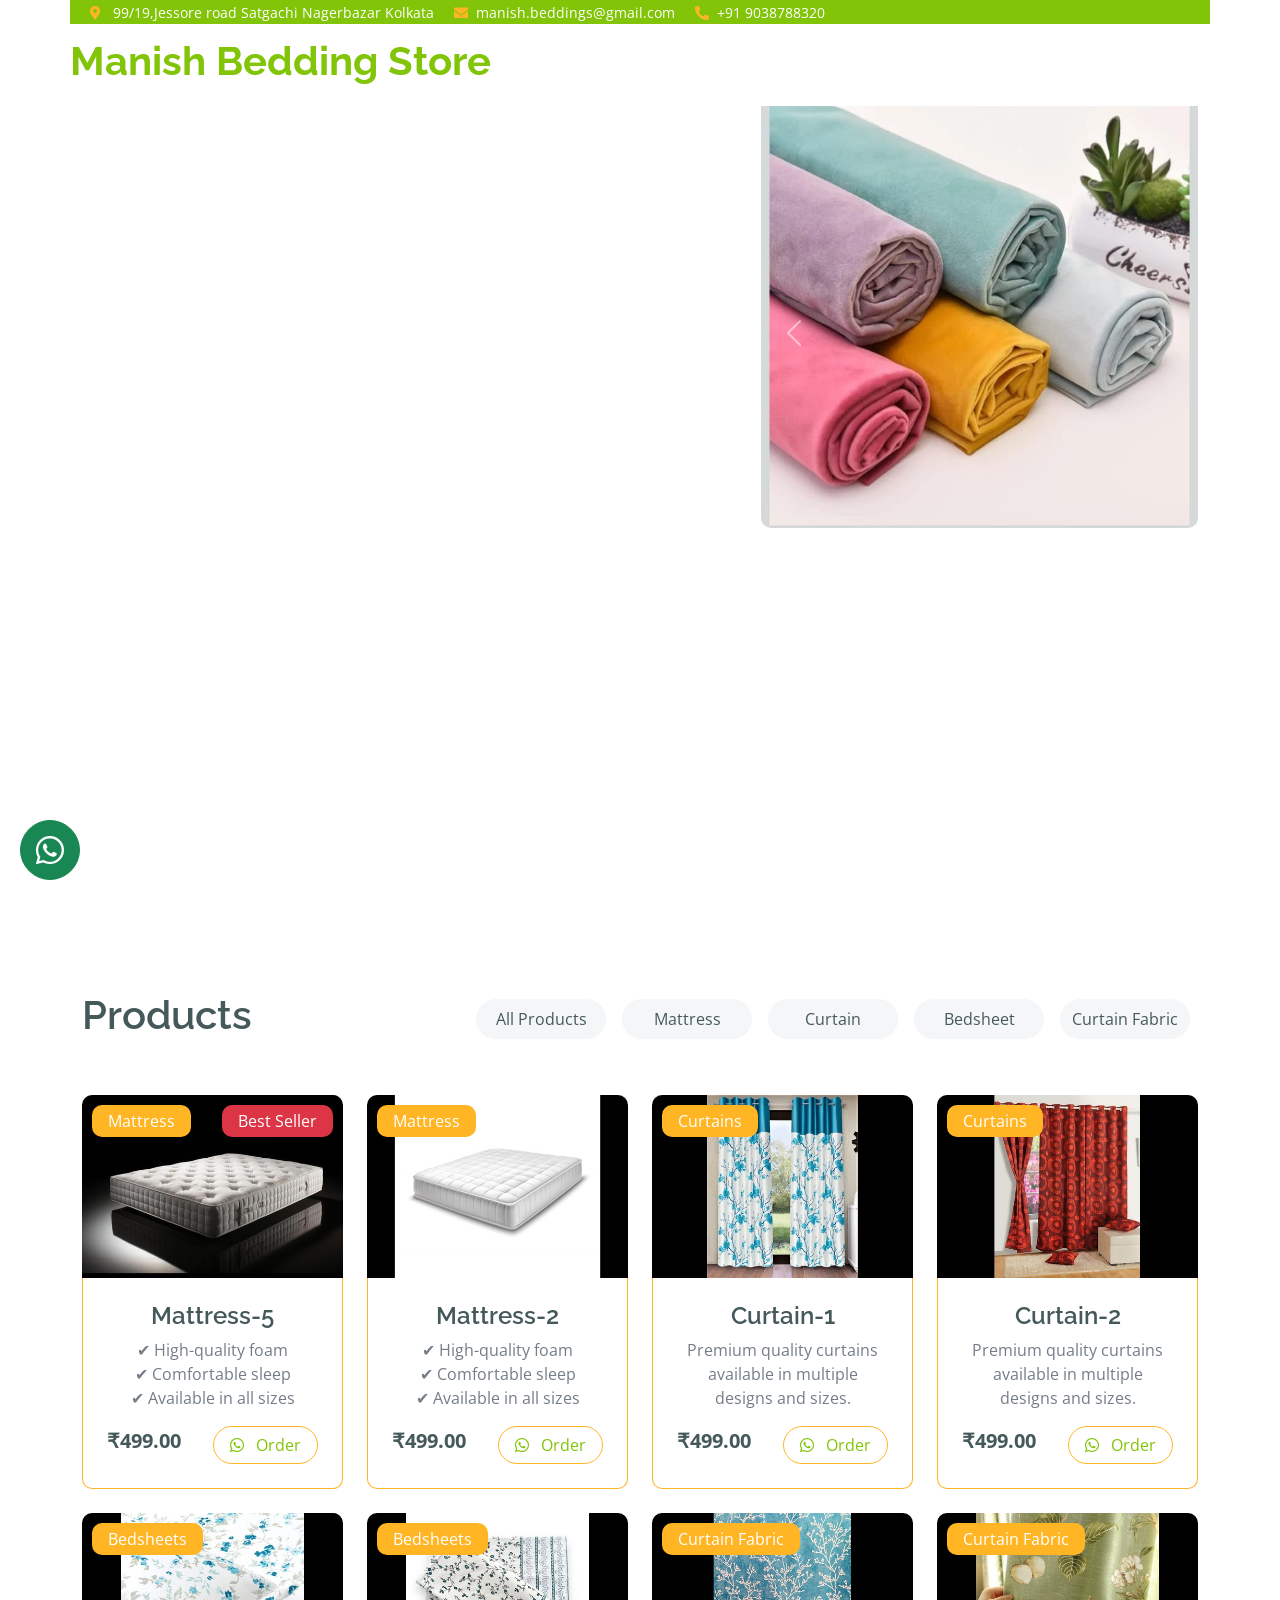
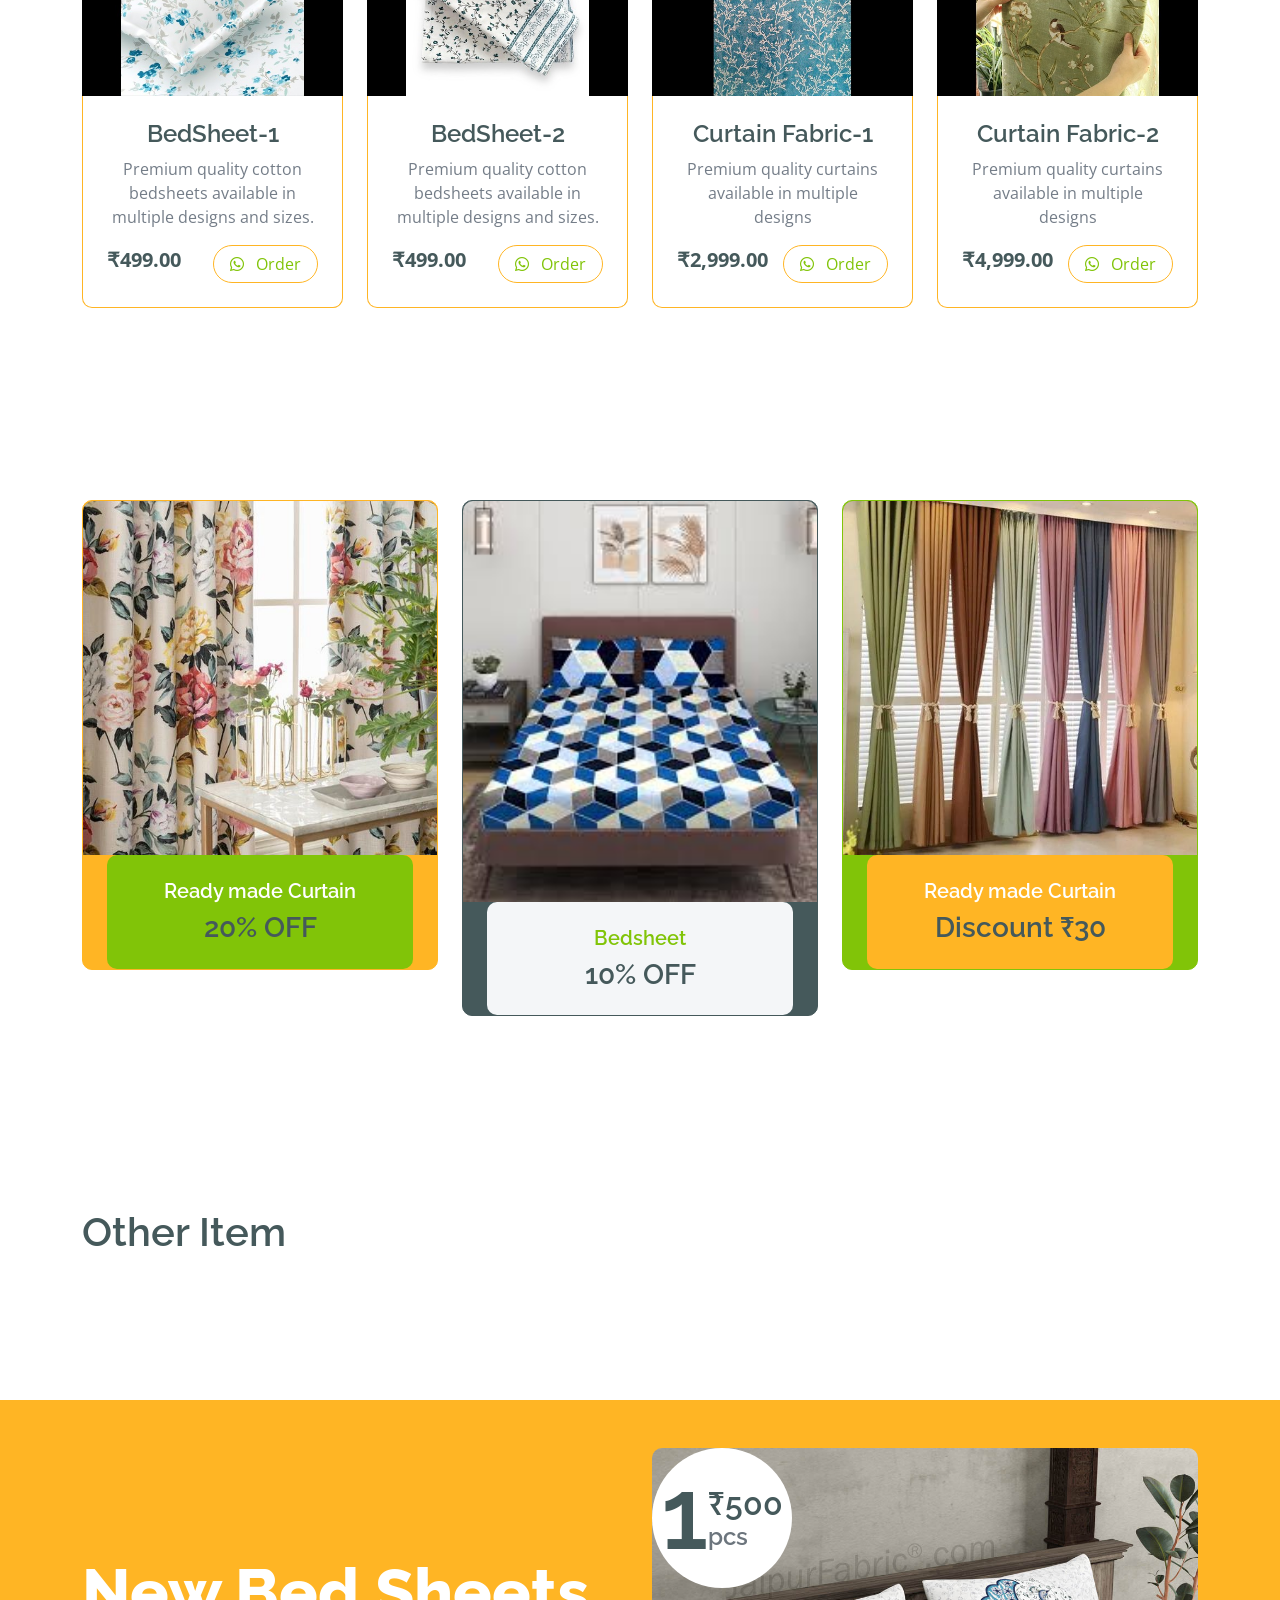
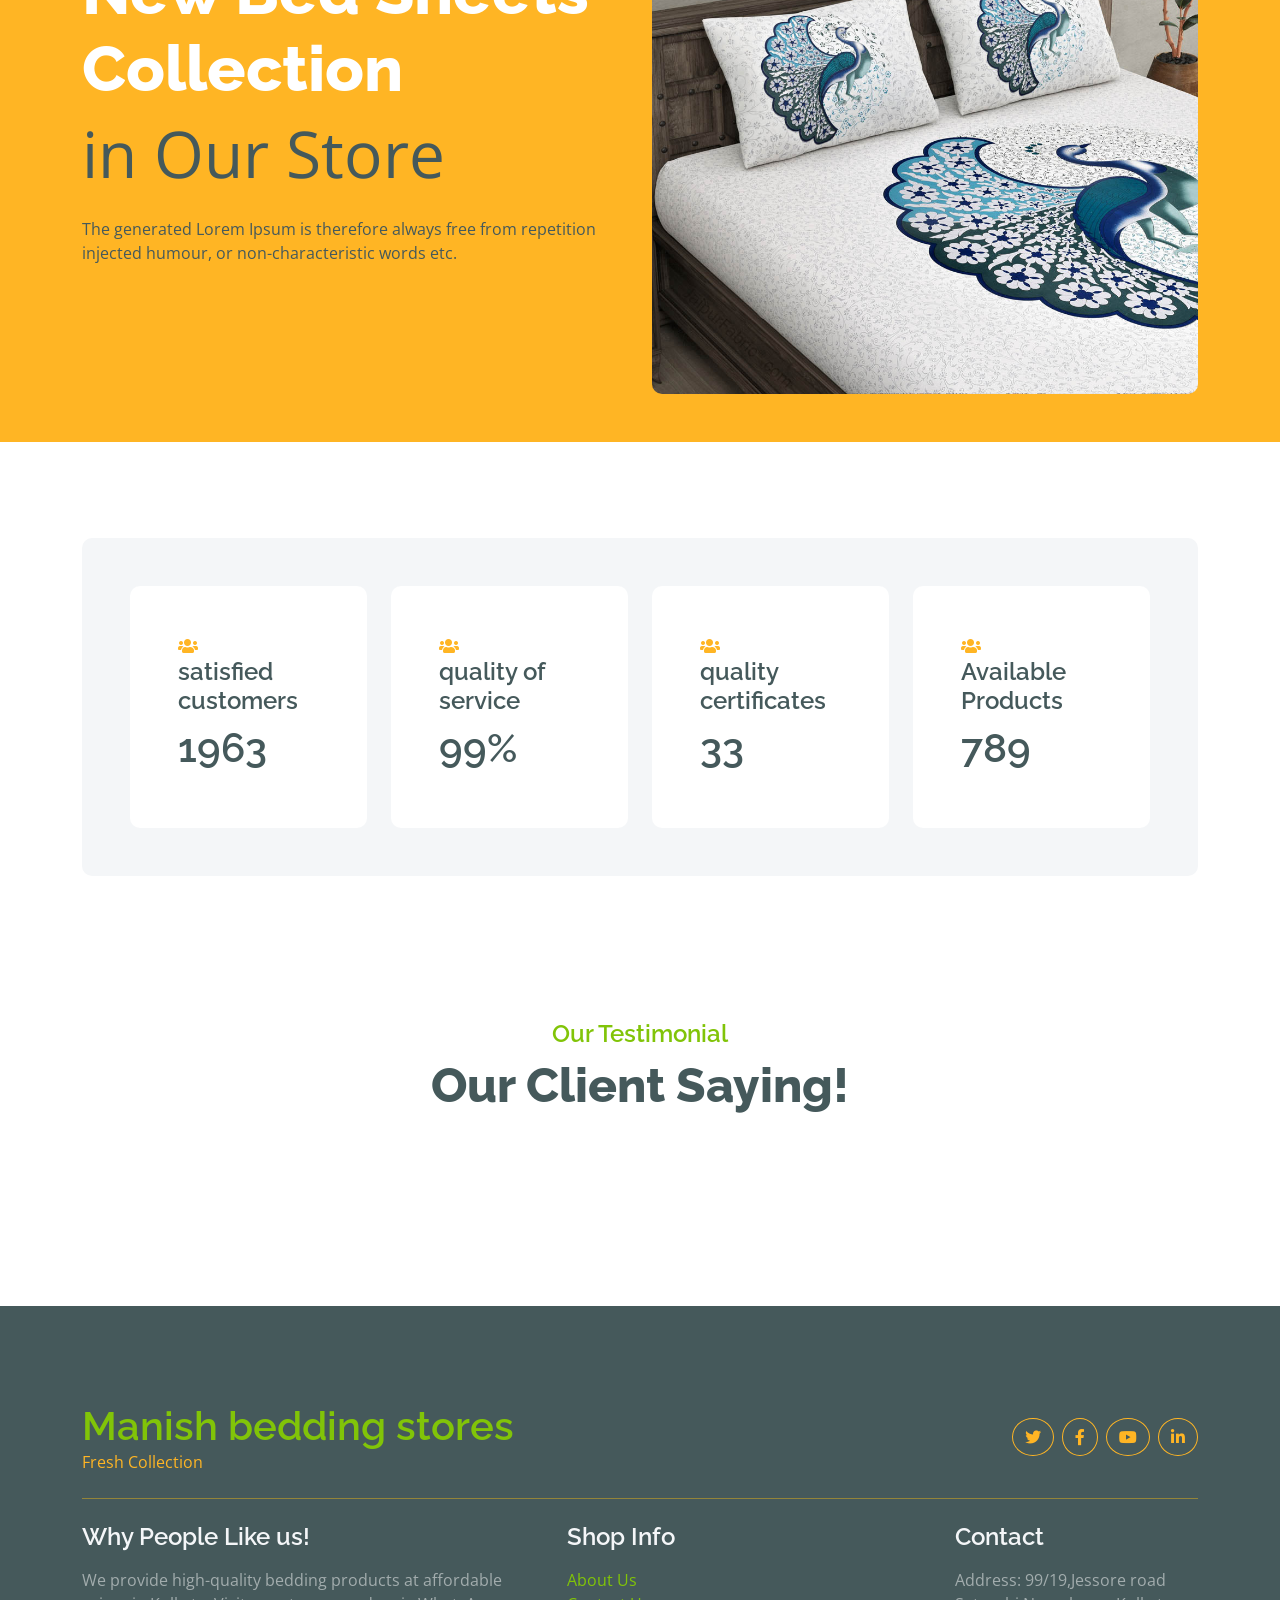
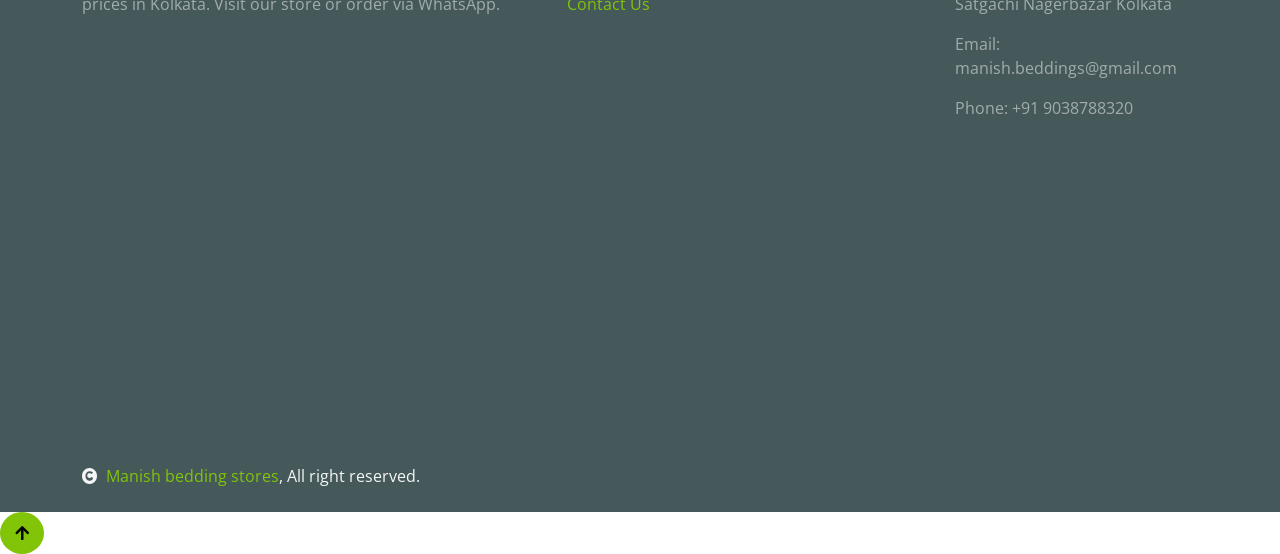
==== index.html @ a6c04801 "fix some issue" ====
<!DOCTYPE html>
<html lang="en">

    <head>
        <meta charset="utf-8">
        <title>Manish bedding stores</title>
        <meta content="width=device-width, initial-scale=1.0" name="viewport">
        <meta name="title" content="Manish Bedding Store Kolkata - Bedsheets, Curtains & Mattresses">
        <meta name="description" content="Best bedding store in Kolkata. Buy bedsheets, curtains, mattresses at affordable prices. WhatsApp order available.">
        <meta name="keywords" content="bedding store Kolkata, bedsheet shop Kolkata, mattress shop Kolkata, curtain store Kolkata">

        <!-- Google Web Fonts -->
        <link rel="preconnect" href="https://fonts.googleapis.com">
        <link rel="preconnect" href="https://fonts.gstatic.com" crossorigin>
        <link href="https://fonts.googleapis.com/css2?family=Open+Sans:wght@400;600&family=Raleway:wght@600;800&display=swap" rel="stylesheet"> 

        <!-- Icon Font Stylesheet -->
        <link rel="stylesheet" href="https://use.fontawesome.com/releases/v5.15.4/css/all.css"/>
        <link href="https://cdn.jsdelivr.net/npm/bootstrap-icons@1.4.1/font/bootstrap-icons.css" rel="stylesheet">

        <!-- Libraries Stylesheet -->
        <link href="lib/lightbox/css/lightbox.min.css" rel="stylesheet">
        <link href="lib/owlcarousel/assets/owl.carousel.min.css" rel="stylesheet">


        <!-- Customized Bootstrap Stylesheet -->
        <link href="css/bootstrap.min.css" rel="stylesheet">

        <!-- Template Stylesheet -->
        <link href="css/style.css" rel="stylesheet">
    </head>

    <body>
        <a href="https://wa.me/919038788320"  class="btn btn-success position-fixed" style="bottom:20px; left:20px; z-index:999; border-radius:50%; width:60px; height:60px; display:flex; align-items:center; justify-content:center;">
        <i class="fab fa-whatsapp fa-2x"></i>
        </a>
        <!-- Spinner Start -->
        <div id="spinner" class="show w-100 vh-100 bg-white position-fixed translate-middle top-50 start-50  d-flex align-items-center justify-content-center">
            <div class="spinner-grow text-primary" role="status"></div>
        </div>
        <!-- Spinner End -->


        <!-- Navbar start -->
        <div class="container-fluid fixed-top">
            <div class="container topbar bg-primary d-none d-lg-block">
                <div class="d-flex justify-content-between">
                    <div class="top-info ps-2">
                        <small class="me-3"><i class="fas fa-map-marker-alt me-2 text-secondary"></i> <a href="#" class="text-white">99/19,Jessore road Satgachi Nagerbazar Kolkata</a></small>
                        <small class="me-3"><i class="fas fa-envelope me-2 text-secondary"></i><a href="#" class="text-white">manish.beddings@gmail.com</a></small>
                        <small class="me-3"><i class="fas fa-phone-alt me-2 text-secondary"></i><a href="#" class="text-white">+91 9038788320</a></small>
                    </div>
                    <!-- <div class="top-link pe-2">
                        <a href="#" class="text-white"><small class="text-white mx-2">Privacy Policy</small>/</a>
                        <a href="#" class="text-white"><small class="text-white mx-2">Terms of Use</small>/</a>
                        <a href="#" class="text-white"><small class="text-white ms-2">Sales and Refunds</small></a>
                    </div> -->
                </div>
            </div>
            <div class="container px-0">
                <nav class="navbar navbar-light bg-white navbar-expand-xl">
                    <a href="index.html" class="navbar-brand"><h1 class="text-primary fw-bold">Manish Bedding Store</h1></a>
                    <button class="navbar-toggler py-2 px-3" type="button" data-bs-toggle="collapse" data-bs-target="#navbarCollapse">
                        <span class="fa fa-bars text-primary"></span>
                    </button>
                    <div class="collapse navbar-collapse bg-white" id="navbarCollapse">
                        <!-- <div class="navbar-nav mx-auto">
                            <a href="index.html" class="nav-item nav-link active">Home</a>
                            <a href="shop.html" class="nav-item nav-link">Shop</a>
                            <a href="shop-detail.html" class="nav-item nav-link">Shop Detail</a>
                            <div class="nav-item dropdown">
                                <a href="#" class="nav-link dropdown-toggle" data-bs-toggle="dropdown">Pages</a>
                                <div class="dropdown-menu m-0 bg-secondary rounded-0">
                                    <a href="cart.html" class="dropdown-item">Cart</a>
                                    <a href="checkout.html" class="dropdown-item">Checkout</a>
                                    <a href="testimonial.html" class="dropdown-item">Testimonial</a>
                                    <a href="404.html" class="dropdown-item">404 Page</a>
                                </div>
                            </div>
                            <a href="contact.html" class="nav-item nav-link">Contact</a>
                        </div> -->
                        <!-- <div class="d-flex m-3 me-0">
                            <button class="btn-search btn border border-secondary btn-md-square rounded-circle bg-white me-4" data-bs-toggle="modal" data-bs-target="#searchModal"><i class="fas fa-search text-primary"></i></button>
                            <a href="#" class="position-relative me-4 my-auto">
                                <i class="fa fa-shopping-bag fa-2x"></i>
                                <span class="position-absolute bg-secondary rounded-circle d-flex align-items-center justify-content-center text-dark px-1" style="top: -5px; left: 15px; height: 20px; min-width: 20px;">3</span>
                            </a>
                            <a href="#" class="my-auto">
                                <i class="fas fa-user fa-2x"></i>
                            </a>
                        </div> -->
                    </div>
                </nav>
            </div>
        </div>
        <!-- Navbar End -->


        <!-- Modal Search Start -->
        <div class="modal fade" id="searchModal" tabindex="-1" aria-labelledby="exampleModalLabel" aria-hidden="true">
            <div class="modal-dialog modal-fullscreen">
                <div class="modal-content rounded-0">
                    <div class="modal-header">
                        <h5 class="modal-title" id="exampleModalLabel">Search by keyword</h5>
                        <button type="button" class="btn-close" data-bs-dismiss="modal" aria-label="Close"></button>
                    </div>
                    <div class="modal-body d-flex align-items-center">
                        <div class="input-group w-75 mx-auto d-flex">
                            <input type="search" class="form-control p-3" placeholder="keywords" aria-describedby="search-icon-1">
                            <span id="search-icon-1" class="input-group-text p-3"><i class="fa fa-search"></i></span>
                        </div>
                    </div>
                </div>
            </div>
        </div>
        <!-- Modal Search End -->


        <!-- Hero Start -->
         
        <div class="container-fluid py-5 mb-5 hero-header">
            <div class="container py-5">
                <div class="row g-5 align-items-center">
                    <div class="col-md-12 col-lg-7">
                        <!-- <h4 class="mb-3 text-secondary">100% Organic Foods</h4> -->
                        <h1 class="mb-5 display-3 text-primary">Premium Bedsheets, Curtains & Mattresses in Kolkata</h1>
                        <a href="tel:+919038788320" class="btn btn-primary rounded-pill px-4 py-2">  <i class="bi bi-telephone-fill me-2"></i> Call Now </a>
                        <!-- <div class="position-relative mx-auto">
                            <input class="form-control border-2 border-secondary w-75 py-3 px-4 rounded-pill" type="number" placeholder="Search">
                            <button type="submit" class="btn btn-primary border-2 border-secondary py-3 px-4 position-absolute rounded-pill text-white h-100" style="top: 0; right: 25%;">Submit Now</button>
                        </div> -->
                    </div>
                    
                    <div class="col-md-12 col-lg-5">
                        <div id="carouselId" class="carousel slide position-relative" data-bs-ride="carousel">
                            <div class="carousel-inner" role="listbox">
                                <div class="carousel-item active rounded">
                                    <img src="img/hero-img-1.jpg" class="img-fluid w-100 h-100 bg-secondary rounded" alt="First slide">
                                    <a href="#" class="btn px-4 py-2 text-white rounded">Curtain Fabric</a>
                                </div>
                                <div class="carousel-item rounded">
                                    <img src="img/hero-img-2.jpg" class="img-fluid w-100 h-100 rounded" alt="Second slide">
                                    <a href="#" class="btn px-4 py-2 text-white rounded">Readymade Curtain</a>
                                </div>
                                <div class="carousel-item rounded">
                                    <img src="img/hero-img-3.jpg" class="img-fluid w-100 h-100 rounded" alt="Second slide">
                                    <a href="#" class="btn px-4 py-2 text-white rounded">Mattress</a>
                                </div>
                                  <div class="carousel-item rounded">
                                    <img src="img/hero-img-4.jpg" class="img-fluid w-100 h-100 rounded" alt="Second slide">
                                    <a href="#" class="btn px-4 py-2 text-white rounded">Bedsheet</a>
                                </div>
                            </div>
                            <button class="carousel-control-prev" type="button" data-bs-target="#carouselId" data-bs-slide="prev">
                                <span class="carousel-control-prev-icon" aria-hidden="true"></span>
                                <span class="visually-hidden">Previous</span>
                            </button>
                            <button class="carousel-control-next" type="button" data-bs-target="#carouselId" data-bs-slide="next">
                                <span class="carousel-control-next-icon" aria-hidden="true"></span>
                                <span class="visually-hidden">Next</span>
                            </button>
                            
                        </div>
                    </div>
                </div>
                <div class="container text-center py-4">
                    <h4>Why Choose Us?</h4>
                        <div class="container text-center pb-4">
                            <h5>⭐ Rated 4.8/5 by 1000+ Customers</h5>
                        </div>
                        <p>✔ Best Prices in Kolkata | ✔ Premium Quality | ✔ Trusted by 1000+ Customers</p>
                </div>
            </div>
        </div>
        <!-- Hero End -->


        <!-- Featurs Section Start -->
        <!-- <div class="container-fluid featurs py-5">
            <div class="container py-5">
                <div class="row g-4">
                    <div class="col-md-6 col-lg-3">
                        <div class="featurs-item text-center rounded bg-light p-4">
                            <div class="featurs-icon btn-square rounded-circle bg-secondary mb-5 mx-auto">
                                <i class="fas fa-car-side fa-3x text-white"></i>
                            </div>
                            <div class="featurs-content text-center">
                                <h5>Free Shipping</h5>
                                <p class="mb-0">Free on order over $300</p>
                            </div>
                        </div>
                    </div>
                    <div class="col-md-6 col-lg-3">
                        <div class="featurs-item text-center rounded bg-light p-4">
                            <div class="featurs-icon btn-square rounded-circle bg-secondary mb-5 mx-auto">
                                <i class="fas fa-user-shield fa-3x text-white"></i>
                            </div>
                            <div class="featurs-content text-center">
                                <h5>Security Payment</h5>
                                <p class="mb-0">100% security payment</p>
                            </div>
                        </div>
                    </div>
                    <div class="col-md-6 col-lg-3">
                        <div class="featurs-item text-center rounded bg-light p-4">
                            <div class="featurs-icon btn-square rounded-circle bg-secondary mb-5 mx-auto">
                                <i class="fas fa-exchange-alt fa-3x text-white"></i>
                            </div>
                            <div class="featurs-content text-center">
                                <h5>30 Day Return</h5>
                                <p class="mb-0">30 day money guarantee</p>
                            </div>
                        </div>
                    </div>
                    <div class="col-md-6 col-lg-3">
                        <div class="featurs-item text-center rounded bg-light p-4">
                            <div class="featurs-icon btn-square rounded-circle bg-secondary mb-5 mx-auto">
                                <i class="fa fa-phone-alt fa-3x text-white"></i>
                            </div>
                            <div class="featurs-content text-center">
                                <h5>24/7 Support</h5>
                                <p class="mb-0">Support every time fast</p>
                            </div>
                        </div>
                    </div>
                </div>
            </div>
        </div> -->
        <!-- Featurs Section End -->


        <!-- product Start-->
        <div class="container-fluid fruite py-5">
            <div class="container py-5">
                <div class="tab-class text-center">
                    <div class="row g-4">
                        <div class="col-lg-4 text-start">
                            <h1>Products</h1>
                        </div>
                        <div class="col-lg-8 text-end">
                            <ul class="nav nav-pills d-inline-flex text-center mb-5">
                                <li class="nav-item">
                                    <a class="d-flex m-2 py-2 bg-light rounded-pill active" data-bs-toggle="pill" href="#tab-1">
                                        <span class="text-dark" style="width: 130px;">All Products</span>
                                    </a>
                                </li>
                                <li class="nav-item">
                                    <a class="d-flex py-2 m-2 bg-light rounded-pill" data-bs-toggle="pill" href="#tab-2">
                                        <span class="text-dark" style="width: 130px;">Mattress</span>
                                    </a>
                                </li>
                                <li class="nav-item">
                                    <a class="d-flex m-2 py-2 bg-light rounded-pill" data-bs-toggle="pill" href="#tab-3">
                                        <span class="text-dark" style="width: 130px;">Curtain</span>
                                    </a>
                                </li>
                                <li class="nav-item">
                                    <a class="d-flex m-2 py-2 bg-light rounded-pill" data-bs-toggle="pill" href="#tab-4">
                                        <span class="text-dark" style="width: 130px;">Bedsheet</span>
                                    </a>
                                </li>
                                <li class="nav-item">
                                    <a class="d-flex m-2 py-2 bg-light rounded-pill" data-bs-toggle="pill" href="#tab-5">
                                        <span class="text-dark" style="width: 130px;">Curtain Fabric</span>
                                    </a>
                                </li>
                            </ul>
                        </div>
                    </div>
                    <div class="tab-content">
                        <div id="tab-1" class="tab-pane fade show p-0 active">
                            <div class="row g-4">
                                <div class="col-lg-12">
                                    <div class="row g-4">
                                        <div class="col-md-6 col-lg-4 col-xl-3">
                                            <div class="rounded position-relative fruite-item">
                                                <div class="fruite-img">
                                                    <a href="img/mattress-5.jpg" data-lightbox="products">
                                                    <img src="img/mattress-5.jpg" class="img-fluid w-100 rounded-top" alt="">
                                                    </a>
                                                </div>
                                                <div class="text-white bg-secondary px-3 py-1 rounded position-absolute" style="top: 10px; left: 10px;">Mattress</div>
                                                <div class="p-4 border border-secondary border-top-0 rounded-bottom">
                                                    <h4>Mattress-5</h4>
                                                    <p>✔ High-quality foam<br>✔ Comfortable sleep<br>✔ Available in all sizes</p>
                                                    <div class="d-flex justify-content-between flex-lg-wrap">
                                                        <p class="text-dark fs-5 fw-bold mb-0">₹499.00</p>
                                                        <a href="https://wa.me/919038788320?text=Hello,%20I%20want%20to%20order%20Mattress-5%20(₹499).%20Please%20share%20more%20details." target="_blank" class="btn border border-secondary rounded-pill px-3 text-primary"> <i class="fab fa-whatsapp me-2 text-primary"></i> Order </a>
                                                    </div>
                                                    <div class="text-white bg-danger px-3 py-1 rounded position-absolute" style="top: 10px; right: 10px;"> 
                                                        Best Seller 
                                                    </div>  
                                                </div>
                                            </div>
                                        </div>
                                        <div class="col-md-6 col-lg-4 col-xl-3">
                                            <div class="rounded position-relative fruite-item">
                                                <div class="fruite-img">
                                                    <a href="img/mattress-2.jpg" data-lightbox="products">
                                                    <img src="img/mattress-2.jpg" class="img-fluid w-100 rounded-top" alt="">
                                                    </a>
                                                </div>
                                                <div class="text-white bg-secondary px-3 py-1 rounded position-absolute" style="top: 10px; left: 10px;">Mattress</div>
                                                <div class="p-4 border border-secondary border-top-0 rounded-bottom">
                                                    <h4>Mattress-2</h4>
                                                    <p>✔ High-quality foam<br>✔ Comfortable sleep<br>✔ Available in all sizes</p>
                                                    <div class="d-flex justify-content-between flex-lg-wrap">
                                                        <p class="text-dark fs-5 fw-bold mb-0">₹499.00</p>
                                                        <a href="https://wa.me/919038788320?text=Hello,%20I%20want%20to%20order%20Mattress-2%20(₹499).%20Please%20share%20more%20details." target="_blank" class="btn border border-secondary rounded-pill px-3 text-primary"> <i class="fab fa-whatsapp me-2 text-primary"></i> Order </a>
                                                    </div>
                                                </div>
                                            </div>
                                        </div>
                                        <div class="col-md-6 col-lg-4 col-xl-3">
                                            <div class="rounded position-relative fruite-item">
                                                <div class="fruite-img">
                                                    <a href="img/curtain-1.jpg" data-lightbox="products">
                                                    <img src="img/curtain-1.jpg" class="img-fluid w-100 rounded-top" alt="">
                                                    </a>
                                                </div>
                                                <div class="text-white bg-secondary px-3 py-1 rounded position-absolute" style="top: 10px; left: 10px;">Curtains</div>
                                                <div class="p-4 border border-secondary border-top-0 rounded-bottom">
                                                    <h4>Curtain-1</h4>
                                                    <p>Premium quality curtains available in multiple designs and sizes.</p>
                                                    <div class="d-flex justify-content-between flex-lg-wrap">
                                                        <p class="text-dark fs-5 fw-bold mb-0">₹499.00</p>
                                                        <a href="https://wa.me/919038788320?text=Hello,%20I%20want%20to%20order%20Curtain-1%20(₹499).%20Please%20share%20more%20details." target="_blank" class="btn border border-secondary rounded-pill px-3 text-primary"> <i class="fab fa-whatsapp me-2 text-primary"></i> Order </a>
                                                    </div>
                                                </div>
                                            </div>
                                        </div>
                                        <div class="col-md-6 col-lg-4 col-xl-3">
                                            <div class="rounded position-relative fruite-item">
                                                <div class="fruite-img">
                                                    <a href="img/curtain-2.jpg" data-lightbox="products">
                                                    <img src="img/curtain-2.jpg" class="img-fluid w-100 rounded-top" alt="">
                                                    </a>
                                                </div>
                                                <div class="text-white bg-secondary px-3 py-1 rounded position-absolute" style="top: 10px; left: 10px;">Curtains</div>
                                                <div class="p-4 border border-secondary border-top-0 rounded-bottom">
                                                    <h4>Curtain-2</h4>
                                                    <p>Premium quality curtains available in multiple designs and sizes.</p>
                                                    <div class="d-flex justify-content-between flex-lg-wrap">
                                                        <p class="text-dark fs-5 fw-bold mb-0">₹499.00</p>
                                                        <a href="https://wa.me/919038788320?text=Hello,%20I%20want%20to%20order%20Curtain-2%20(₹499).%20Please%20share%20more%20details." target="_blank" class="btn border border-secondary rounded-pill px-3 text-primary"> <i class="fab fa-whatsapp me-2 text-primary"></i> Order </a>
                                                    </div>
                                                </div>
                                            </div>
                                        </div>
                                        <div class="col-md-6 col-lg-4 col-xl-3">
                                            <div class="rounded position-relative fruite-item">
                                                <div class="fruite-img">
                                                    <a href="img/bedsheet-1.jpg" data-lightbox="products">
                                                    <img src="img/bedsheet-1.jpg" class="img-fluid w-100 rounded-top" alt="">
                                                    </a>
                                                </div>
                                                <div class="text-white bg-secondary px-3 py-1 rounded position-absolute" style="top: 10px; left: 10px;">Bedsheets</div>
                                                <div class="p-4 border border-secondary border-top-0 rounded-bottom">
                                                    <h4>BedSheet-1</h4>
                                                    <p>Premium quality cotton bedsheets available in multiple designs and sizes.</p>
                                                    <div class="d-flex justify-content-between flex-lg-wrap">
                                                        <p class="text-dark fs-5 fw-bold mb-0">₹499.00</p>
                                                        <a href="https://wa.me/919038788320?text=Hello,%20I%20want%20to%20order%20BedSheet-1%20(₹499).%20Please%20share%20more%20details." target="_blank" class="btn border border-secondary rounded-pill px-3 text-primary"> <i class="fab fa-whatsapp me-2 text-primary"></i> Order </a>
                                                    </div>
                                                </div>
                                            </div>
                                        </div>
                                        <div class="col-md-6 col-lg-4 col-xl-3">
                                            <div class="rounded position-relative fruite-item">
                                                <div class="fruite-img">
                                                    <a href="img/bedsheet-2.jpg" data-lightbox="products">
                                                    <img src="img/bedsheet-2.jpg" class="img-fluid w-100 rounded-top" alt="">
                                                    </a>
                                                </div>
                                                <div class="text-white bg-secondary px-3 py-1 rounded position-absolute" style="top: 10px; left: 10px;">Bedsheets</div>
                                                <div class="p-4 border border-secondary border-top-0 rounded-bottom">
                                                    <h4>BedSheet-2</h4>
                                                    <p>Premium quality cotton bedsheets available in multiple designs and sizes.</p>
                                                    <div class="d-flex justify-content-between flex-lg-wrap">
                                                        <p class="text-dark fs-5 fw-bold mb-0">₹499.00</p>
                                                        <a href="https://wa.me/919038788320?text=Hello,%20I%20want%20to%20order%20BedSheet-2%20(₹499).%20Please%20share%20more%20details." target="_blank" class="btn border border-secondary rounded-pill px-3 text-primary"> <i class="fab fa-whatsapp me-2 text-primary"></i> Order </a>
                                                    </div>
                                                </div>
                                            </div>
                                        </div>
                                        <div class="col-md-6 col-lg-4 col-xl-3">
                                            <div class="rounded position-relative fruite-item">
                                                <div class="fruite-img">
                                                    <a href="img/curtain-fabric-1.jpg" data-lightbox="products">
                                                    <img src="img/curtain-fabric-1.jpg" class="img-fluid w-100 rounded-top" alt="">
                                                    </a>
                                                </div>
                                                <div class="text-white bg-secondary px-3 py-1 rounded position-absolute" style="top: 10px; left: 10px;">Curtain Fabric</div>
                                                <div class="p-4 border border-secondary border-top-0 rounded-bottom">
                                                    <h4>Curtain Fabric-1</h4>
                                                    <p>Premium quality curtains available in multiple designs</p>
                                                    <div class="d-flex justify-content-between flex-lg-wrap">
                                                        <p class="text-dark fs-5 fw-bold mb-0">₹2,999.00</p>
                                                        <a href="https://wa.me/919038788320?text=Hello,%20I%20want%20to%20order%20Curtain%20Fabric-1%20(₹2,999).%20Please%20share%20more%20details." target="_blank" class="btn border border-secondary rounded-pill px-3 text-primary"> <i class="fab fa-whatsapp me-2 text-primary"></i> Order </a>
                                                    </div>
                                                </div>
                                            </div>
                                        </div>
                                        <div class="col-md-6 col-lg-4 col-xl-3">
                                            <div class="rounded position-relative fruite-item">
                                                <div class="fruite-img">
                                                    <a href="img/curtain-fabric-2.jpg" data-lightbox="products">
                                                    <img src="img/curtain-fabric-2.jpg" class="img-fluid w-100 rounded-top" alt="">
                                                    </a>
                                                </div>
                                                <div class="text-white bg-secondary px-3 py-1 rounded position-absolute" style="top: 10px; left: 10px;">Curtain Fabric</div>
                                                <div class="p-4 border border-secondary border-top-0 rounded-bottom">
                                                    <h4>Curtain Fabric-2</h4>
                                                    <p>Premium quality curtains available in multiple designs</p>
                                                    <div class="d-flex justify-content-between flex-lg-wrap">
                                                        <p class="text-dark fs-5 fw-bold mb-0">₹4,999.00</p>
                                                       <a href="https://wa.me/919038788320?text=Hello,%20I%20want%20to%20order%20Curtain%20Fabric-2%20(₹4,999).%20Please%20share%20more%20details." target="_blank" class="btn border border-secondary rounded-pill px-3 text-primary"> <i class="fab fa-whatsapp me-2 text-primary"></i> Order </a>
                                                    </div>
                                                </div>
                                            </div>
                                        </div>
                                    </div>
                                </div>
                            </div>
                        </div>
                        <div id="tab-2" class="tab-pane fade show p-0">
                            <div class="row g-4">
                                <div class="col-lg-12">
                                    <div class="row g-4">
                                        <div class="col-md-6 col-lg-4 col-xl-3">
                                            <div class="rounded position-relative fruite-item">
                                                <div class="fruite-img">
                                                    <a href="img/mattress-5.jpg" data-lightbox="products">
                                                    <img src="img/mattress-5.jpg" class="img-fluid w-100 rounded-top" alt="">
                                                    </a>
                                                </div>
                                                <div class="text-white bg-secondary px-3 py-1 rounded position-absolute" style="top: 10px; left: 10px;">Mattress</div>
                                                <div class="p-4 border border-secondary border-top-0 rounded-bottom">
                                                    <h4>Mattress-1</h4>
                                                    <p>✔ High-quality foam<br>✔ Comfortable sleep<br>✔ Available in all sizes</p>
                                                    <div class="d-flex justify-content-between flex-lg-wrap">
                                                        <p class="text-dark fs-5 fw-bold mb-0">₹9999</p>
                                                        <a href="https://wa.me/919038788320?text=Hello,%20I%20want%20to%20order%20Mattress-1%20(₹9,999).%20Please%20share%20more%20details." target="_blank" class="btn border border-secondary rounded-pill px-3 text-primary"> <i class="fab fa-whatsapp me-2 text-primary"></i> Order </a>
                                                    </div>
                                                </div>
                                            </div>
                                        </div>
                                        <div class="col-md-6 col-lg-4 col-xl-3">
                                            <div class="rounded position-relative fruite-item">
                                                <div class="fruite-img">
                                                    <a href="img/mattress-2.jpg" data-lightbox="products">
                                                    <img src="img/mattress-2.jpg" class="img-fluid w-100 rounded-top" alt="">
                                                    </a>
                                                </div>
                                                <div class="text-white bg-secondary px-3 py-1 rounded position-absolute" style="top: 10px; left: 10px;">Mattress</div>
                                                <div class="p-4 border border-secondary border-top-0 rounded-bottom">
                                                    <h4>Mattress-2</h4>
                                                    <p>✔ High-quality foam<br>✔ Comfortable sleep<br>✔ Available in all sizes</p>
                                                    <div class="d-flex justify-content-between flex-lg-wrap">
                                                        <p class="text-dark fs-5 fw-bold mb-0">₹9999</p>
                                                        <a href="https://wa.me/919038788320?text=Hello,%20I%20want%20to%20order%20Mattress-2%20(₹9,999).%20Please%20share%20more%20details." target="_blank" class="btn border border-secondary rounded-pill px-3 text-primary"> <i class="fab fa-whatsapp me-2 text-primary"></i> Order </a>
                                                    </div>
                                                </div>
                                            </div>
                                        </div>
                                    </div>
                                </div>
                            </div>
                        </div>
                        <div id="tab-3" class="tab-pane fade show p-0">
                            <div class="row g-4">
                                <div class="col-lg-12">
                                    <div class="row g-4">
                                        <div class="col-md-6 col-lg-4 col-xl-3">
                                            <div class="rounded position-relative fruite-item">
                                                <div class="fruite-img">
                                                    <a href="img/curtain-1.jpg" data-lightbox="products">
                                                        <img src="img/curtain-1.jpg" class="img-fluid w-100 rounded-top" alt="">
                                                    </a>
                                                </div>
                                                <div class="text-white bg-secondary px-3 py-1 rounded position-absolute" style="top: 10px; left: 10px;">Curtains</div>
                                                <div class="p-4 border border-secondary border-top-0 rounded-bottom">
                                                    <h4>Curtain-1</h4>
                                                    <p>Premium quality curtains available in multiple designs and sizes.</p>
                                                    <div class="d-flex justify-content-between flex-lg-wrap">
                                                        <p class="text-dark fs-5 fw-bold mb-0">₹9999</p>
                                                        <a href="https://wa.me/919038788320?text=Hello,%20I%20want%20to%20order%20Curtain-1%20(₹9,999).%20Please%20share%20more%20details." target="_blank" class="btn border border-secondary rounded-pill px-3 text-primary"> <i class="fab fa-whatsapp me-2 text-primary"></i> Order </a>
                                                    </div>
                                                </div>
                                            </div>
                                        </div>
                                        <div class="col-md-6 col-lg-4 col-xl-3">
                                            <div class="rounded position-relative fruite-item">
                                                <div class="fruite-img">
                                                    <a href="img/curtain-2.jpg" data-lightbox="products">
                                                    <img src="img/curtain-2.jpg" class="img-fluid w-100 rounded-top" alt="">
                                                    </a>
                                                </div>
                                                <div class="text-white bg-secondary px-3 py-1 rounded position-absolute" style="top: 10px; left: 10px;">Curtains</div>
                                                <div class="p-4 border border-secondary border-top-0 rounded-bottom">
                                                    <h4>Curtain-2</h4>
                                                    <p>Premium quality curtains available in multiple designs and sizes.</p>
                                                    <div class="d-flex justify-content-between flex-lg-wrap">
                                                        <p class="text-dark fs-5 fw-bold mb-0">₹9999</p>
                                                        <a href="https://wa.me/919038788320?text=Hello,%20I%20want%20to%20order%20Curtain-2%20(₹9,999).%20Please%20share%20more%20details." target="_blank" class="btn border border-secondary rounded-pill px-3 text-primary"> <i class="fab fa-whatsapp me-2 text-primary"></i> Order </a>
                                                    </div>
                                                </div>
                                            </div>
                                        </div>
                                    </div>
                                </div>
                            </div>
                        </div>
                        <div id="tab-4" class="tab-pane fade show p-0">
                            <div class="row g-4">
                                <div class="col-lg-12">
                                    <div class="row g-4">
                                        <div class="col-md-6 col-lg-4 col-xl-3">
                                            <div class="rounded position-relative fruite-item">
                                                <div class="fruite-img">
                                                    <a href="img/bedsheet-1.jpg" data-lightbox="products">
                                                        <img src="img/bedsheet-1.jpg" class="img-fluid w-100 rounded-top" alt="">
                                                    </a>
                                                </div>
                                                <div class="text-white bg-secondary px-3 py-1 rounded position-absolute" style="top: 10px; left: 10px;">Bedsheet</div>
                                                <div class="p-4 border border-secondary border-top-0 rounded-bottom">
                                                    <h4>Bedsheet-1</h4>
                                                    <p>Premium quality cotton bedsheets available in multiple designs and sizes.</p>
                                                    <div class="d-flex justify-content-between flex-lg-wrap">
                                                        <p class="text-dark fs-5 fw-bold mb-0">₹499.00</p>
                                                        <a href="https://wa.me/919038788320?text=Hello,%20I%20want%20to%20order%20Bedsheet-1%20(₹499).%20Please%20share%20more%20details." target="_blank" class="btn border border-secondary rounded-pill px-3 text-primary"> <i class="fab fa-whatsapp me-2 text-primary"></i> Order </a>
                                                    </div>
                                                </div>
                                            </div>
                                        </div>
                                        <div class="col-md-6 col-lg-4 col-xl-3">
                                            <div class="rounded position-relative fruite-item">
                                                <div class="fruite-img">
                                                    <a href="img/bedsheet-2.jpg" data-lightbox="products">
                                                        <img src="img/bedsheet-2.jpg" class="img-fluid w-100 rounded-top" alt="">
                                                    </a>
                                                </div>
                                                <div class="text-white bg-secondary px-3 py-1 rounded position-absolute" style="top: 10px; left: 10px;">Bedsheet</div>
                                                <div class="p-4 border border-secondary border-top-0 rounded-bottom">
                                                    <h4>Bedsheet-2</h4>
                                                    <p>Premium quality cotton bedsheets available in multiple designs and sizes.</p>
                                                    <div class="d-flex justify-content-between flex-lg-wrap">
                                                        <p class="text-dark fs-5 fw-bold mb-0">₹499.00</p>
                                                        <a href="https://wa.me/919038788320?text=Hello,%20I%20want%20to%20order%20Bedsheet-2%20(₹499).%20Please%20share%20more%20details." target="_blank" class="btn border border-secondary rounded-pill px-3 text-primary"> <i class="fab fa-whatsapp me-2 text-primary"></i> Order </a>
                                                    </div>
                                                </div>
                                            </div>
                                        </div>
                                    </div>
                                </div>
                            </div>
                        </div>
                        <div id="tab-5" class="tab-pane fade show p-0">
                            <div class="row g-4">
                                <div class="col-lg-12">
                                    <div class="row g-4">
                                        <div class="col-md-6 col-lg-4 col-xl-3">
                                            <div class="rounded position-relative fruite-item">
                                                <div class="fruite-img">
                                                    <a href="img/curtain-fabric-1.jpg" data-lightbox="products">
                                                        <img src="img/curtain-fabric-1.jpg" class="img-fluid w-100 rounded-top" alt="">     
                                                    </a>
                                                </div>
                                                <div class="text-white bg-secondary px-3 py-1 rounded position-absolute" style="top: 10px; left: 10px;">Curtain Fabric</div>
                                                <div class="p-4 border border-secondary border-top-0 rounded-bottom">
                                                    <h4>Curtain Fabric-1</h4>
                                                    <p>Premium quality curtains available in multiple designs.</p>
                                                    <div class="d-flex justify-content-between flex-lg-wrap">
                                                        <p class="text-dark fs-5 fw-bold mb-0">₹499 </p>
                                                        <a href="https://wa.me/919038788320?text=Hello,%20I%20want%20to%20order%20Curtain%20Fabric-1%20(₹499).%20Please%20share%20more%20details." target="_blank" class="btn border border-secondary rounded-pill px-3 text-primary"> <i class="fab fa-whatsapp me-2 text-primary"></i> Order </a>
                                                    </div>
                                                </div>
                                            </div>
                                        </div>
                                        <div class="col-md-6 col-lg-4 col-xl-3">
                                            <div class="rounded position-relative fruite-item">
                                                <div class="fruite-img">
                                                    <a href="img/curtain-fabric-2.jpg" data-lightbox="products">
                                                        <img src="img/curtain-fabric-2.jpg" class="img-fluid w-100 rounded-top" alt="">
                                                    </a>
                                                </div>
                                                <div class="text-white bg-secondary px-3 py-1 rounded position-absolute" style="top: 10px; left: 10px;">Curtain Fabric</div>
                                                <div class="p-4 border border-secondary border-top-0 rounded-bottom">
                                                    <h4>Curtain Fabric-2</h4>
                                                    <p>Premium quality curtains available in multiple designs.</p>
                                                    <div class="d-flex justify-content-between flex-lg-wrap">
                                                        <p class="text-dark fs-5 fw-bold mb-0">₹499 </p>
                                                        <a href="https://wa.me/919038788320?text=Hello,%20I%20want%20to%20order%20Curtain%20Fabric-2%20(₹499).%20Please%20share%20more%20details." target="_blank" class="btn border border-secondary rounded-pill px-3 text-primary"> <i class="fab fa-whatsapp me-2 text-primary"></i> Order </a>
                                                    </div>
                                                </div>
                                            </div>
                                        </div>
                                        <div class="col-md-6 col-lg-4 col-xl-3">
                                            <div class="rounded position-relative fruite-item">
                                                <div class="fruite-img">
                                                    <a href="img/curtain-fabric-3.jpeg" data-lightbox="products">
                                                        <img src="img/curtain-fabric-3.jpeg" class="img-fluid w-100 rounded-top" alt="">
                                                    </a>
                                                </div>
                                                <div class="text-white bg-secondary px-3 py-1 rounded position-absolute" style="top: 10px; left: 10px;">Curtain Fabric</div>
                                                <div class="p-4 border border-secondary border-top-0 rounded-bottom">
                                                    <h4>Curtain Fabric-3</h4>
                                                    <p>Premium quality curtains available in multiple designs.</p>
                                                    <div class="d-flex justify-content-between flex-lg-wrap">
                                                        <p class="text-dark fs-5 fw-bold mb-0">₹499 </p>
                                                        <a href="https://wa.me/919038788320?text=Hello,%20I%20want%20to%20order%20Curtain%20Fabric-3%20(₹499).%20Please%20share%20more%20details." target="_blank" class="btn border border-secondary rounded-pill px-3 text-primary"> <i class="fab fa-whatsapp me-2 text-primary"></i> Order </a>
                                                    </div>
                                                </div>
                                            </div>
                                        </div>
                                    </div>
                                </div>
                            </div>
                        </div>
                    </div>
                </div>      
            </div>
        </div>
        <!-- product End-->


        <!-- Featurs Start -->
        <div class="container-fluid service py-5">
            <div class="container py-5">
                <div class="row g-4 justify-content-center">
                    <div class="col-md-6 col-lg-4">
                        <a href="#">
                            <div class="service-item bg-secondary rounded border border-secondary">
                                <img src="img/big-curtain.jpg" class="img-fluid rounded-top w-100" alt="">
                                <div class="px-4 rounded-bottom">
                                    <div class="service-content bg-primary text-center p-4 rounded">
                                        <h5 class="text-white">Ready made Curtain</h5>
                                        <h3 class="mb-0">20% OFF</h3>
                                    </div>
                                </div>
                            </div>
                        </a>
                    </div>
                    <div class="col-md-6 col-lg-4">
                        <a href="#">
                            <div class="service-item bg-dark rounded border border-dark">
                                <img src="img/big-bedsheet.jpeg" class="img-fluid rounded-top w-100" alt="">
                                <div class="px-4 rounded-bottom">
                                    <div class="service-content bg-light text-center p-4 rounded">
                                        <h5 class="text-primary">Bedsheet</h5>
                                        <h3 class="mb-0">10% OFF</h3>
                                    </div>
                                </div>
                            </div>
                        </a>
                    </div>
                    <div class="col-md-6 col-lg-4">
                        <a href="#">
                            <div class="service-item bg-primary rounded border border-primary">
                                <img src="img/big-curtain-1.jpg" class="img-fluid rounded-top w-100" alt="">
                                <div class="px-4 rounded-bottom">
                                    <div class="service-content bg-secondary text-center p-4 rounded">
                                        <h5 class="text-white">Ready made Curtain</h5>
                                        <h3 class="mb-0">Discount ₹30</h3>
                                    </div>
                                </div>
                            </div>
                        </a>
                    </div>
                </div>
            </div>
        </div>
        <!-- Featurs End -->


        <!-- other item Start-->
        <div class="container-fluid vesitable py-5">
            <div class="container py-5">
                <h1 class="mb-0">Other Item</h1>
                <div class="owl-carousel vegetable-carousel justify-content-center">
                    <div class="border border-primary rounded position-relative vesitable-item">
                        <div class="vesitable-img">
                            <img src="img/doormat-1.jpg" class="img-fluid w-100 rounded-top" alt="">
                        </div>
                        <div class="text-white bg-primary px-3 py-1 rounded position-absolute" style="top: 10px; right: 10px;">Door Mat</div>
                        <div class="p-4 rounded-bottom">
                            <h4>Door-Mat-1</h4>
                            <p>Premium quality door mats available in multiple designs.</p>
                            <div class="d-flex justify-content-between flex-lg-wrap">
                                <p class="text-dark fs-5 fw-bold mb-0">₹199 / pcs</p>
                                <a href="https://wa.me/919038788320?text=Hello,%20I%20want%20to%20order%20Door-Mat-1%20(₹199).%20Please%20share%20more%20details." target="_blank" class="btn border border-secondary rounded-pill px-3 text-primary"> <i class="fab fa-whatsapp me-2 text-primary"></i> Order </a>
                            </div>
                        </div>
                    </div>
                    <div class="border border-primary rounded position-relative vesitable-item">
                        <div class="vesitable-img">
                            <img src="img/doormat-2.jpg" class="img-fluid w-100 rounded-top" alt="">
                        </div>
                        <div class="text-white bg-primary px-3 py-1 rounded position-absolute" style="top: 10px; right: 10px;">Door Mat</div>
                        <div class="p-4 rounded-bottom">
                            <h4>Door-Mat-2</h4>
                            <p>Premium quality door mats available in multiple designs.</p>
                            <div class="d-flex justify-content-between flex-lg-wrap">
                                <p class="text-dark fs-5 fw-bold mb-0">₹299 / pcs</p>
                                <a href="https://wa.me/919038788320?text=Hello,%20I%20want%20to%20order%20Door-Mat-2%20(₹299).%20Please%20share%20more%20details." target="_blank" class="btn border border-secondary rounded-pill px-3 text-primary"> <i class="fab fa-whatsapp me-2 text-primary"></i> Order </a>
                            </div>
                        </div>
                    </div>
                    <div class="border border-primary rounded position-relative vesitable-item">
                        <div class="vesitable-img">
                            <img src="img/Bath-Towal-1.png" class="img-fluid w-100 rounded-top bg-light" alt="">
                        </div>
                        <div class="text-white bg-primary px-3 py-1 rounded position-absolute" style="top: 10px; right: 10px;">Bath Towel</div>
                        <div class="p-4 rounded-bottom">
                            <h4>Bath Towel-1</h4>
                            <p>Premium quality bath towels available in multiple designs and sizes.</p>
                            <div class="d-flex justify-content-between flex-lg-wrap">
                                <p class="text-dark fs-5 fw-bold mb-0">₹399 / pcs</p>
                                <a href="https://wa.me/919038788320?text=Hello,%20I%20want%20to%20order%20Bath-Towel-1%20(₹399).%20Please%20share%20more%20details." target="_blank" class="btn border border-secondary rounded-pill px-3 text-primary"> <i class="fab fa-whatsapp me-2 text-primary"></i> Order </a>
                            </div>
                        </div>
                    </div>
                    <div class="border border-primary rounded position-relative vesitable-item">
                        <div class="vesitable-img">
                            <img src="img/Bath-Towal-2.jpeg" class="img-fluid w-100 rounded-top" alt="">
                        </div>
                        <div class="text-white bg-primary px-3 py-1 rounded position-absolute" style="top: 10px; right: 10px;">Bath Towel</div>
                        <div class="p-4 rounded-bottom">
                            <h4>Bath Towel-2</h4>
                            <p>Premium quality bath towels available in multiple designs and sizes.</p>
                            <div class="d-flex justify-content-between flex-lg-wrap">
                                <p class="text-dark fs-5 fw-bold mb-0">₹499 / pcs</p>
                                <a href="https://wa.me/919038788320?text=Hello,%20I%20want%20to%20order%20Bath-Towel-2%20(₹499).%20Please%20share%20more%20details." target="_blank" class="btn border border-secondary rounded-pill px-3 text-primary"> <i class="fab fa-whatsapp me-2 text-primary"></i> Order </a>
                            </div>
                        </div>
                    </div>
                    <!-- <div class="border border-primary rounded position-relative vesitable-item">
                        <div class="vesitable-img">
                            <img src="img/vegetable-item-5.jpg" class="img-fluid w-100 rounded-top" alt="">
                        </div>
                        <div class="text-white bg-primary px-3 py-1 rounded position-absolute" style="top: 10px; right: 10px;">Vegetable</div>
                        <div class="p-4 rounded-bottom">
                            <h4>Potatoes</h4>
                            <p>Lorem ipsum dolor sit amet consectetur adipisicing elit sed do eiusmod te incididunt</p>
                            <div class="d-flex justify-content-between flex-lg-wrap">
                                <p class="text-dark fs-5 fw-bold mb-0">$7.99 / kg</p>
                                <a href="#" class="btn border border-secondary rounded-pill px-3 text-primary"><i class="fa fa-shopping-bag me-2 text-primary"></i> Add to cart</a>
                            </div>
                        </div>
                    </div>
                    <div class="border border-primary rounded position-relative vesitable-item">
                        <div class="vesitable-img">
                            <img src="img/vegetable-item-6.jpg" class="img-fluid w-100 rounded-top" alt="">
                        </div>
                        <div class="text-white bg-primary px-3 py-1 rounded position-absolute" style="top: 10px; right: 10px;">Vegetable</div>
                        <div class="p-4 rounded-bottom">
                            <h4>Parsely</h4>
                            <p>Lorem ipsum dolor sit amet consectetur adipisicing elit sed do eiusmod te incididunt</p>
                            <div class="d-flex justify-content-between flex-lg-wrap">
                                <p class="text-dark fs-5 fw-bold mb-0">$7.99 / kg</p>
                                <a href="#" class="btn border border-secondary rounded-pill px-3 text-primary"><i class="fa fa-shopping-bag me-2 text-primary"></i> Add to cart</a>
                            </div>
                        </div>
                    </div>
                    <div class="border border-primary rounded position-relative vesitable-item">
                        <div class="vesitable-img">
                            <img src="img/vegetable-item-5.jpg" class="img-fluid w-100 rounded-top" alt="">
                        </div>
                        <div class="text-white bg-primary px-3 py-1 rounded position-absolute" style="top: 10px; right: 10px;">Vegetable</div>
                        <div class="p-4 rounded-bottom">
                            <h4>Potatoes</h4>
                            <p>Lorem ipsum dolor sit amet consectetur adipisicing elit sed do eiusmod te incididunt</p>
                            <div class="d-flex justify-content-between flex-lg-wrap">
                                <p class="text-dark fs-5 fw-bold mb-0">$7.99 / kg</p>
                                <a href="#" class="btn border border-secondary rounded-pill px-3 text-primary"><i class="fa fa-shopping-bag me-2 text-primary"></i> Add to cart</a>
                            </div>
                        </div>
                    </div>
                    <div class="border border-primary rounded position-relative vesitable-item">
                        <div class="vesitable-img">
                            <img src="img/vegetable-item-6.jpg" class="img-fluid w-100 rounded-top" alt="">
                        </div>
                        <div class="text-white bg-primary px-3 py-1 rounded position-absolute" style="top: 10px; right: 10px;">Vegetable</div>
                        <div class="p-4 rounded-bottom">
                            <h4>Parsely</h4>
                            <p>Lorem ipsum dolor sit amet consectetur adipisicing elit sed do eiusmod te incididunt</p>
                            <div class="d-flex justify-content-between flex-lg-wrap">
                                <p class="text-dark fs-5 fw-bold mb-0">$7.99 / kg</p>
                                <a href="#" class="btn border border-secondary rounded-pill px-3 text-primary"><i class="fa fa-shopping-bag me-2 text-primary"></i> Add to cart</a>
                            </div>
                        </div>
                    </div> -->
                </div>
            </div>
        </div>
        <!--  other item End -->


        <!-- Banner Section Start-->
        <div class="container-fluid banner bg-secondary my-5">
            <div class="container py-5">
                <div class="row g-4 align-items-center">
                    <div class="col-lg-6">
                        <div class="py-4">
                            <h1 class="display-3 text-white">New Bed Sheets Collection </h1>
                            <p class="fw-normal display-3 text-dark mb-4">in Our Store</p>
                            <p class="mb-4 text-dark">The generated Lorem Ipsum is therefore always free from repetition injected humour, or non-characteristic words etc.</p>
                            <!-- <a href="#" class="banner-btn btn border-2 border-white rounded-pill text-dark py-3 px-5">BUY</a> -->
                        </div>
                    </div>
                    <div class="col-lg-6">
                        <div class="position-relative">
                            <img src="img/banar-bedsheet.jpg" class="img-fluid w-100 rounded" alt="">
                            <div class="d-flex align-items-center justify-content-center bg-white rounded-circle position-absolute" style="width: 140px; height: 140px; top: 0; left: 0;">
                                <h1 style="font-size: 100px;">1</h1>
                                <div class="d-flex flex-column">
                                    <span class="h2 mb-0">₹500</span>
                                    <span class="h4 text-muted mb-0">pcs</span>
                                </div>
                            </div>
                        </div>
                    </div>
                </div>
            </div>
        </div>
        <!-- Banner Section End -->


        <!-- Bestsaler Product Start -->
        <!-- <div class="container-fluid py-5">
            <div class="container py-5">
                <div class="text-center mx-auto mb-5" style="max-width: 700px;">
                    <h1 class="display-4">Bestseller Products</h1>
                    <p>Latin words, combined with a handful of model sentence structures, to generate Lorem Ipsum which looks reasonable.</p>
                </div>
                <div class="row g-4">
                    <div class="col-lg-6 col-xl-4">
                        <div class="p-4 rounded bg-light">
                            <div class="row align-items-center">
                                <div class="col-6">
                                    <img src="img/best-product-1.jpg" class="img-fluid rounded-circle w-100" alt="">
                                </div>
                                <div class="col-6">
                                    <a href="#" class="h5">Organic Tomato</a>
                                    <div class="d-flex my-3">
                                        <i class="fas fa-star text-primary"></i>
                                        <i class="fas fa-star text-primary"></i>
                                        <i class="fas fa-star text-primary"></i>
                                        <i class="fas fa-star text-primary"></i>
                                        <i class="fas fa-star"></i>
                                    </div>
                                    <h4 class="mb-3">3.12 $</h4>
                                    <a href="#" class="btn border border-secondary rounded-pill px-3 text-primary"><i class="fa fa-shopping-bag me-2 text-primary"></i> Add to cart</a>
                                </div>
                            </div>
                        </div>
                    </div>
                    <div class="col-lg-6 col-xl-4">
                        <div class="p-4 rounded bg-light">
                            <div class="row align-items-center">
                                <div class="col-6">
                                    <img src="img/best-product-2.jpg" class="img-fluid rounded-circle w-100" alt="">
                                </div>
                                <div class="col-6">
                                    <a href="#" class="h5">Organic Tomato</a>
                                    <div class="d-flex my-3">
                                        <i class="fas fa-star text-primary"></i>
                                        <i class="fas fa-star text-primary"></i>
                                        <i class="fas fa-star text-primary"></i>
                                        <i class="fas fa-star text-primary"></i>
                                        <i class="fas fa-star"></i>
                                    </div>
                                    <h4 class="mb-3">3.12 $</h4>
                                    <a href="#" class="btn border border-secondary rounded-pill px-3 text-primary"><i class="fa fa-shopping-bag me-2 text-primary"></i> Add to cart</a>
                                </div>
                            </div>
                        </div>
                    </div>
                    <div class="col-lg-6 col-xl-4">
                        <div class="p-4 rounded bg-light">
                            <div class="row align-items-center">
                                <div class="col-6">
                                    <img src="img/best-product-3.jpg" class="img-fluid rounded-circle w-100" alt="">
                                </div>
                                <div class="col-6">
                                    <a href="#" class="h5">Organic Tomato</a>
                                    <div class="d-flex my-3">
                                        <i class="fas fa-star text-primary"></i>
                                        <i class="fas fa-star text-primary"></i>
                                        <i class="fas fa-star text-primary"></i>
                                        <i class="fas fa-star text-primary"></i>
                                        <i class="fas fa-star"></i>
                                    </div>
                                    <h4 class="mb-3">3.12 $</h4>
                                    <a href="#" class="btn border border-secondary rounded-pill px-3 text-primary"><i class="fa fa-shopping-bag me-2 text-primary"></i> Add to cart</a>
                                </div>
                            </div>
                        </div>
                    </div>
                    <div class="col-lg-6 col-xl-4">
                        <div class="p-4 rounded bg-light">
                            <div class="row align-items-center">
                                <div class="col-6">
                                    <img src="img/best-product-4.jpg" class="img-fluid rounded-circle w-100" alt="">
                                </div>
                                <div class="col-6">
                                    <a href="#" class="h5">Organic Tomato</a>
                                    <div class="d-flex my-3">
                                        <i class="fas fa-star text-primary"></i>
                                        <i class="fas fa-star text-primary"></i>
                                        <i class="fas fa-star text-primary"></i>
                                        <i class="fas fa-star text-primary"></i>
                                        <i class="fas fa-star"></i>
                                    </div>
                                    <h4 class="mb-3">3.12 $</h4>
                                    <a href="#" class="btn border border-secondary rounded-pill px-3 text-primary"><i class="fa fa-shopping-bag me-2 text-primary"></i> Add to cart</a>
                                </div>
                            </div>
                        </div>
                    </div>
                    <div class="col-lg-6 col-xl-4">
                        <div class="p-4 rounded bg-light">
                            <div class="row align-items-center">
                                <div class="col-6">
                                    <img src="img/best-product-5.jpg" class="img-fluid rounded-circle w-100" alt="">
                                </div>
                                <div class="col-6">
                                    <a href="#" class="h5">Organic Tomato</a>
                                    <div class="d-flex my-3">
                                        <i class="fas fa-star text-primary"></i>
                                        <i class="fas fa-star text-primary"></i>
                                        <i class="fas fa-star text-primary"></i>
                                        <i class="fas fa-star text-primary"></i>
                                        <i class="fas fa-star"></i>
                                    </div>
                                    <h4 class="mb-3">3.12 $</h4>
                                    <a href="#" class="btn border border-secondary rounded-pill px-3 text-primary"><i class="fa fa-shopping-bag me-2 text-primary"></i> Add to cart</a>
                                </div>
                            </div>
                        </div>
                    </div>
                    <div class="col-lg-6 col-xl-4">
                        <div class="p-4 rounded bg-light">
                            <div class="row align-items-center">
                                <div class="col-6">
                                    <img src="img/best-product-6.jpg" class="img-fluid rounded-circle w-100" alt="">
                                </div>
                                <div class="col-6">
                                    <a href="#" class="h5">Organic Tomato</a>
                                    <div class="d-flex my-3">
                                        <i class="fas fa-star text-primary"></i>
                                        <i class="fas fa-star text-primary"></i>
                                        <i class="fas fa-star text-primary"></i>
                                        <i class="fas fa-star text-primary"></i>
                                        <i class="fas fa-star"></i>
                                    </div>
                                    <h4 class="mb-3">3.12 $</h4>
                                    <a href="#" class="btn border border-secondary rounded-pill px-3 text-primary"><i class="fa fa-shopping-bag me-2 text-primary"></i> Add to cart</a>
                                </div>
                            </div>
                        </div>
                    </div>
                    <div class="col-md-6 col-lg-6 col-xl-3">
                        <div class="text-center">
                            <img src="img/fruite-item-1.jpg" class="img-fluid rounded" alt="">
                            <div class="py-4">
                                <a href="#" class="h5">Organic Tomato</a>
                                <div class="d-flex my-3 justify-content-center">
                                    <i class="fas fa-star text-primary"></i>
                                    <i class="fas fa-star text-primary"></i>
                                    <i class="fas fa-star text-primary"></i>
                                    <i class="fas fa-star text-primary"></i>
                                    <i class="fas fa-star"></i>
                                </div>
                                <h4 class="mb-3">3.12 $</h4>
                                <a href="#" class="btn border border-secondary rounded-pill px-3 text-primary"><i class="fa fa-shopping-bag me-2 text-primary"></i> Add to cart</a>
                            </div>
                        </div>
                    </div>
                    <div class="col-md-6 col-lg-6 col-xl-3">
                        <div class="text-center">
                            <img src="img/fruite-item-2.jpg" class="img-fluid rounded" alt="">
                            <div class="py-4">
                                <a href="#" class="h5">Organic Tomato</a>
                                <div class="d-flex my-3 justify-content-center">
                                    <i class="fas fa-star text-primary"></i>
                                    <i class="fas fa-star text-primary"></i>
                                    <i class="fas fa-star text-primary"></i>
                                    <i class="fas fa-star text-primary"></i>
                                    <i class="fas fa-star"></i>
                                </div>
                                <h4 class="mb-3">3.12 $</h4>
                                <a href="#" class="btn border border-secondary rounded-pill px-3 text-primary"><i class="fa fa-shopping-bag me-2 text-primary"></i> Add to cart</a>
                            </div>
                        </div>
                    </div>
                    <div class="col-md-6 col-lg-6 col-xl-3">
                        <div class="text-center">
                            <img src="img/fruite-item-3.jpg" class="img-fluid rounded" alt="">
                            <div class="py-4">
                                <a href="#" class="h5">Organic Tomato</a>
                                <div class="d-flex my-3 justify-content-center">
                                    <i class="fas fa-star text-primary"></i>
                                    <i class="fas fa-star text-primary"></i>
                                    <i class="fas fa-star text-primary"></i>
                                    <i class="fas fa-star text-primary"></i>
                                    <i class="fas fa-star"></i>
                                </div>
                                <h4 class="mb-3">3.12 $</h4>
                                <a href="#" class="btn border border-secondary rounded-pill px-3 text-primary"><i class="fa fa-shopping-bag me-2 text-primary"></i> Add to cart</a>
                            </div>
                        </div>
                    </div>
                    <div class="col-md-6 col-lg-6 col-xl-3">
                        <div class="text-center">
                            <img src="img/fruite-item-4.jpg" class="img-fluid rounded" alt="">
                            <div class="py-2">
                                <a href="#" class="h5">Organic Tomato</a>
                                <div class="d-flex my-3 justify-content-center">
                                    <i class="fas fa-star text-primary"></i>
                                    <i class="fas fa-star text-primary"></i>
                                    <i class="fas fa-star text-primary"></i>
                                    <i class="fas fa-star text-primary"></i>
                                    <i class="fas fa-star"></i>
                                </div>
                                <h4 class="mb-3">3.12 $</h4>
                                <a href="#" class="btn border border-secondary rounded-pill px-3 text-primary"><i class="fa fa-shopping-bag me-2 text-primary"></i> Add to cart</a>
                            </div>
                        </div>
                    </div>
                </div>
            </div>
        </div> -->
        <!-- Bestsaler Product End -->


        <!-- Fact Start -->
        <div class="container-fluid py-5">
            <div class="container">
                <div class="bg-light p-5 rounded">
                    <div class="row g-4 justify-content-center">
                        <div class="col-md-6 col-lg-6 col-xl-3">
                            <div class="counter bg-white rounded p-5">
                                <i class="fa fa-users text-secondary"></i>
                                <h4>satisfied customers</h4>
                                <h1>1963</h1>
                            </div>
                        </div>
                        <div class="col-md-6 col-lg-6 col-xl-3">
                            <div class="counter bg-white rounded p-5">
                                <i class="fa fa-users text-secondary"></i>
                                <h4>quality of service</h4>
                                <h1>99%</h1>
                            </div>
                        </div>
                        <div class="col-md-6 col-lg-6 col-xl-3">
                            <div class="counter bg-white rounded p-5">
                                <i class="fa fa-users text-secondary"></i>
                                <h4>quality certificates</h4>
                                <h1>33</h1>
                            </div>
                        </div>
                        <div class="col-md-6 col-lg-6 col-xl-3">
                            <div class="counter bg-white rounded p-5">
                                <i class="fa fa-users text-secondary"></i>
                                <h4>Available Products</h4>
                                <h1>789</h1>
                            </div>
                        </div>
                    </div>
                </div>
            </div>
        </div>
        <!-- Fact Start -->


        <!-- Tastimonial Start -->
        <div class="container-fluid testimonial py-5">
            <div class="container py-5">
                <div class="testimonial-header text-center">
                    <h4 class="text-primary">Our Testimonial</h4>
                    <h1 class="display-5 mb-5 text-dark">Our Client Saying!</h1>
                </div>
                <div class="owl-carousel testimonial-carousel">
                    <div class="testimonial-item img-border-radius bg-light rounded p-4">
                        <div class="position-relative">
                            <i class="fa fa-quote-right fa-2x text-secondary position-absolute" style="bottom: 30px; right: 0;"></i>
                            <div class="mb-4 pb-4 border-bottom border-secondary">
                                <p class="mb-0">Lorem Ipsum is simply dummy text of the printing Ipsum has been the industry's standard dummy text ever since the 1500s,
                                </p>
                            </div>
                            <div class="d-flex align-items-center flex-nowrap">
                                <div class="bg-secondary rounded">
                                    <img src="img/testimonial-1.jpg" class="img-fluid rounded" style="width: 100px; height: 100px;" alt="">
                                </div>
                                <div class="ms-4 d-block">
                                    <h4 class="text-dark">Client Name</h4>
                                    <p class="m-0 pb-3">Profession</p>
                                    <div class="d-flex pe-5">
                                        <i class="fas fa-star text-primary"></i>
                                        <i class="fas fa-star text-primary"></i>
                                        <i class="fas fa-star text-primary"></i>
                                        <i class="fas fa-star text-primary"></i>
                                        <i class="fas fa-star"></i>
                                    </div>
                                </div>
                            </div>
                        </div>
                    </div>
                    <div class="testimonial-item img-border-radius bg-light rounded p-4">
                        <div class="position-relative">
                            <i class="fa fa-quote-right fa-2x text-secondary position-absolute" style="bottom: 30px; right: 0;"></i>
                            <div class="mb-4 pb-4 border-bottom border-secondary">
                                <p class="mb-0">Lorem Ipsum is simply dummy text of the printing Ipsum has been the industry's standard dummy text ever since the 1500s,
                                </p>
                            </div>
                            <div class="d-flex align-items-center flex-nowrap">
                                <div class="bg-secondary rounded">
                                    <img src="img/testimonial-1.jpg" class="img-fluid rounded" style="width: 100px; height: 100px;" alt="">
                                </div>
                                <div class="ms-4 d-block">
                                    <h4 class="text-dark">Client Name</h4>
                                    <p class="m-0 pb-3">Profession</p>
                                    <div class="d-flex pe-5">
                                        <i class="fas fa-star text-primary"></i>
                                        <i class="fas fa-star text-primary"></i>
                                        <i class="fas fa-star text-primary"></i>
                                        <i class="fas fa-star text-primary"></i>
                                        <i class="fas fa-star text-primary"></i>
                                    </div>
                                </div>
                            </div>
                        </div>
                    </div>
                    <div class="testimonial-item img-border-radius bg-light rounded p-4">
                        <div class="position-relative">
                            <i class="fa fa-quote-right fa-2x text-secondary position-absolute" style="bottom: 30px; right: 0;"></i>
                            <div class="mb-4 pb-4 border-bottom border-secondary">
                                <p class="mb-0">Lorem Ipsum is simply dummy text of the printing Ipsum has been the industry's standard dummy text ever since the 1500s,
                                </p>
                            </div>
                            <div class="d-flex align-items-center flex-nowrap">
                                <div class="bg-secondary rounded">
                                    <img src="img/testimonial-1.jpg" class="img-fluid rounded" style="width: 100px; height: 100px;" alt="">
                                </div>
                                <div class="ms-4 d-block">
                                    <h4 class="text-dark">Client Name</h4>
                                    <p class="m-0 pb-3">Profession</p>
                                    <div class="d-flex pe-5">
                                        <i class="fas fa-star text-primary"></i>
                                        <i class="fas fa-star text-primary"></i>
                                        <i class="fas fa-star text-primary"></i>
                                        <i class="fas fa-star text-primary"></i>
                                        <i class="fas fa-star text-primary"></i>
                                    </div>
                                </div>
                            </div>
                        </div>
                    </div>
                </div>
            </div>
        </div>
        <!-- Tastimonial End -->


        <!-- Footer Start -->
        <div class="container-fluid bg-dark text-white-50 footer pt-5 mt-5">
            <div class="container py-5">
                <div class="pb-4 mb-4" style="border-bottom: 1px solid rgba(226, 175, 24, 0.5) ;">
                    <div class="row g-4">
                        <div class="col-lg-9">
                            <a href="#">
                                <h1 class="text-primary mb-0">Manish bedding stores</h1>
                                <p class="text-secondary mb-0">Fresh Collection</p>
                            </a>
                        </div>
                        <!-- <div class="col-lg-6">
                            <div class="position-relative mx-auto">
                                <input class="form-control border-0 w-100 py-3 px-4 rounded-pill" type="number" placeholder="Your Email">
                                <button type="submit" class="btn btn-primary border-0 border-secondary py-3 px-4 position-absolute rounded-pill text-white" style="top: 0; right: 0;">Subscribe Now</button>
                            </div>
                        </div> -->
                        <div class="col-lg-3">
                            <div class="d-flex justify-content-end pt-3">
                                <a class="btn  btn-outline-secondary me-2 btn-md-square rounded-circle" href=""><i class="fab fa-twitter"></i></a>
                                <a class="btn btn-outline-secondary me-2 btn-md-square rounded-circle" href=""><i class="fab fa-facebook-f"></i></a>
                                <a class="btn btn-outline-secondary me-2 btn-md-square rounded-circle" href=""><i class="fab fa-youtube"></i></a>
                                <a class="btn btn-outline-secondary btn-md-square rounded-circle" href=""><i class="fab fa-linkedin-in"></i></a>
                            </div>
                        </div>
                    </div>
                </div>
                <div class="row g-5">
                    <div class="col-lg-5 col-md-6">
                        <div class="footer-item">
                            <h4 class="text-light mb-3">Why People Like us!</h4>
                            <p class="mb-4">We provide high-quality bedding products at affordable prices in Kolkata. Visit our store or order via WhatsApp.</p>
                            <!-- <a href="" class="btn border-secondary py-2 px-4 rounded-pill text-primary">Read More</a> -->
                        </div>
                    </div>
                    <div class="col-lg-4 col-md-6">
                        <div class="d-flex flex-column text-start footer-item">
                            <h4 class="text-light mb-3">Shop Info</h4>
                            <a class="btn-link" href="">About Us</a>
                            <a class="btn-link" href="">Contact Us</a>
                            <!-- <a class="btn-link" href="">Privacy Policy</a>
                            <a class="btn-link" href="">Terms & Condition</a>
                            <a class="btn-link" href="">Return Policy</a>
                            <a class="btn-link" href="">FAQs & Help</a> -->
                        </div>
                    </div>
                    <!-- <div class="col-lg-3 col-md-6">
                        <div class="d-flex flex-column text-start footer-item">
                            <h4 class="text-light mb-3">Account</h4>
                            <a class="btn-link" href="">My Account</a>
                            <a class="btn-link" href="">Shop details</a>
                            <a class="btn-link" href="">Shopping Cart</a>
                            <a class="btn-link" href="">Wishlist</a>
                            <a class="btn-link" href="">Order History</a>
                            <a class="btn-link" href="">International Orders</a>
                        </div>
                    </div> -->
                    <div class="col-lg-3 col-md-6">
                        <div class="footer-item">
                            <h4 class="text-light mb-3">Contact</h4>
                            <p>Address: 99/19,Jessore road Satgachi Nagerbazar Kolkata</p>
                            <p>Email: manish.beddings@gmail.com</p>
                            <p>Phone: +91 9038788320</p>
                            <iframe src="https://maps.google.com/maps?q=Jessore%20Road%20Kolkata&t=&z=13&ie=UTF8&iwloc=&output=embed" width="100%" height="250" style="border:0;"></iframe>
                            <!-- <p>Payment Accepted</p> -->
                            <!-- <img src="img/payment.png" class="img-fluid" alt=""> -->
                        </div>
                    </div>
                </div>
            </div>
        </div>
        <!-- Footer End -->

        <!-- Copyright Start -->
        <div class="container-fluid copyright bg-dark py-4">
            <div class="container">
                <div class="row">
                    <div class="col-md-6 text-center text-md-start mb-3 mb-md-0">
                        <span class="text-light"><a href="#"><i class="fas fa-copyright text-light me-2"></i>Manish bedding stores</a>, All right reserved.</span>
                    </div>
                    <div class="col-md-6 my-auto text-center text-md-end text-white">
                        <!--/*** This template is free as long as you keep the below author’s credit link/attribution link/backlink. ***/-->
                        <!--/*** If you'd like to use the template without the below author’s credit link/attribution link/backlink, ***/-->
                        <!--/*** you can purchase the Credit Removal License from "https://htmlcodex.com/credit-removal". ***/-->
                        <!-- Designed By <a class="border-bottom" href="https://htmlcodex.com">HTML Codex</a> Distributed By <a class="border-bottom" href="https://themewagon.com">ThemeWagon</a> -->
                    </div>
                </div>
            </div>
        </div>
        <!-- Copyright End -->



        <!-- Back to Top -->
        <a href="#" class="btn btn-primary border-3 border-primary rounded-circle back-to-top"><i class="fa fa-arrow-up"></i></a>   

        
    <!-- JavaScript Libraries -->
    <script src="https://ajax.googleapis.com/ajax/libs/jquery/3.6.4/jquery.min.js"></script>
    <script src="https://cdn.jsdelivr.net/npm/bootstrap@5.0.0/dist/js/bootstrap.bundle.min.js"></script>
    <script src="lib/easing/easing.min.js"></script>
    <script src="lib/waypoints/waypoints.min.js"></script>
    <script src="lib/lightbox/js/lightbox.min.js"></script>
    <script src="lib/owlcarousel/owl.carousel.min.js"></script>

    <!-- Template Javascript -->
    <script src="js/main.js"></script>
    </body>

</html>
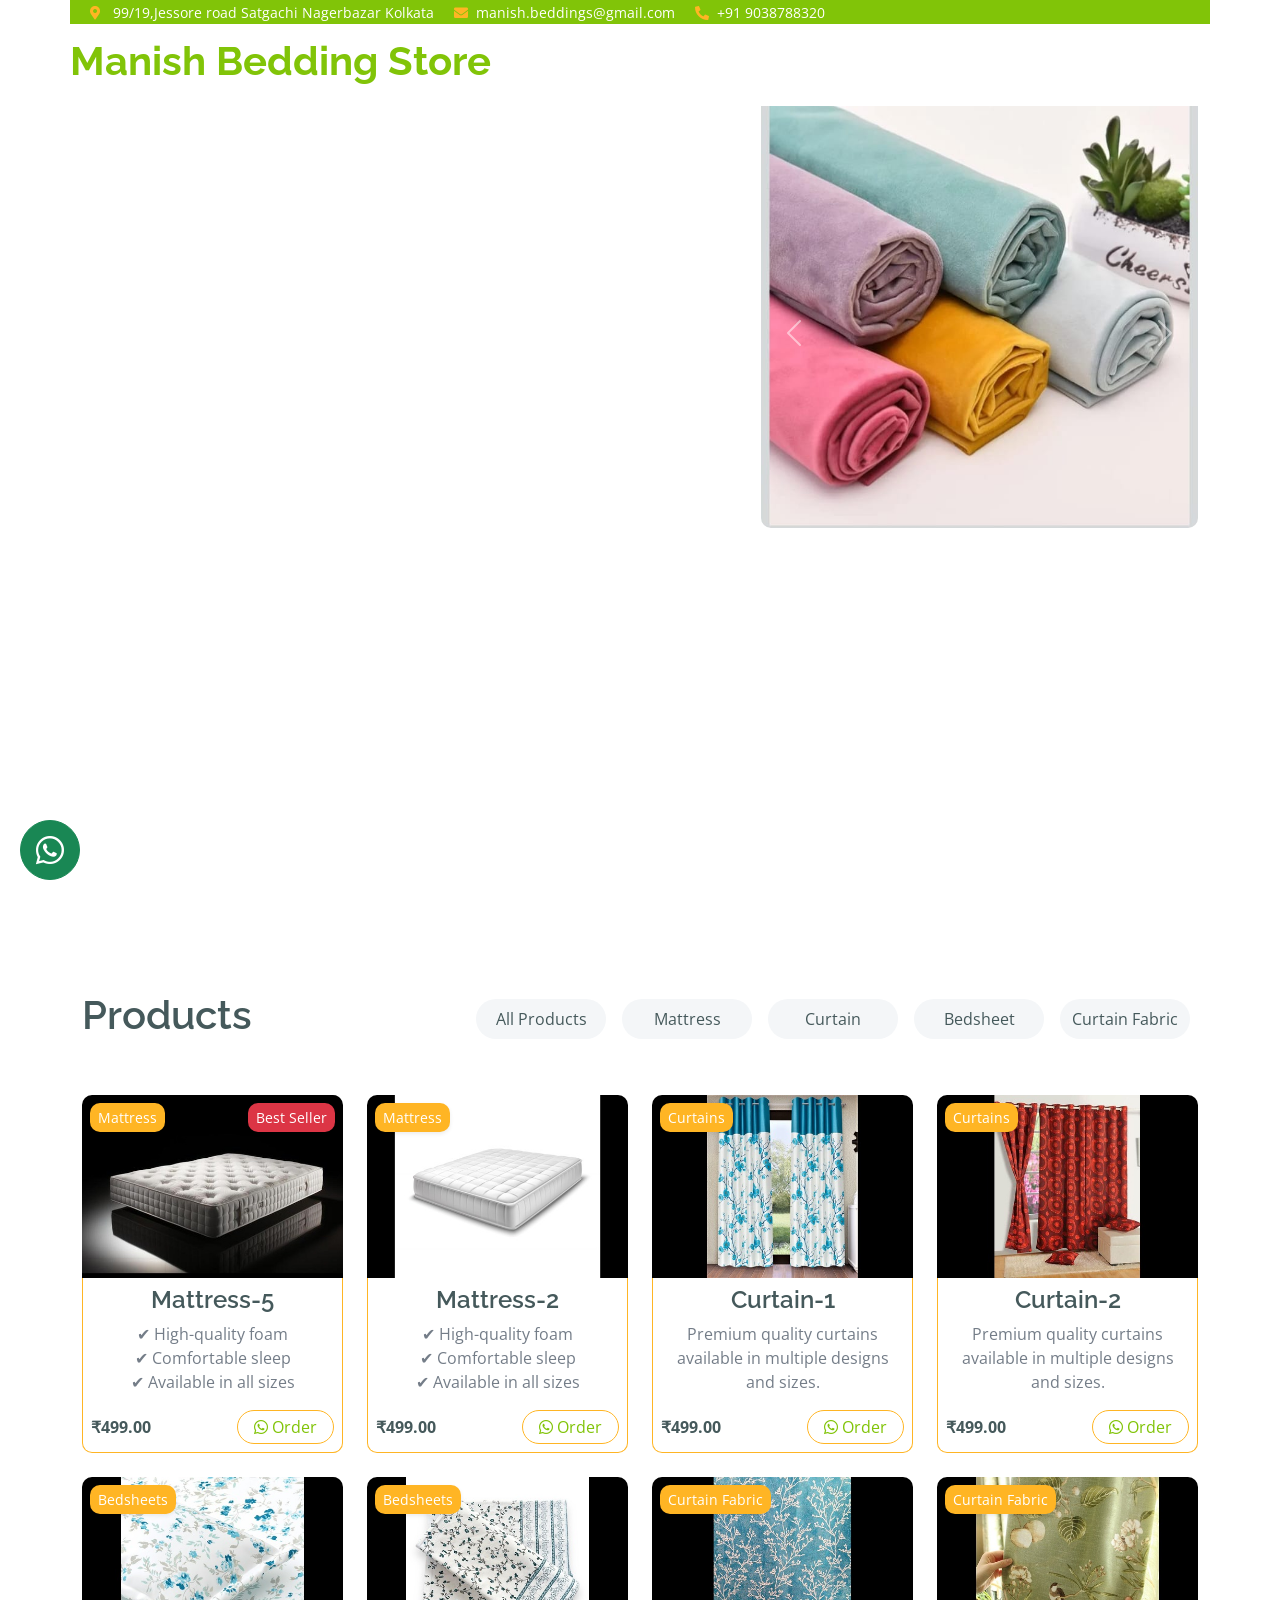
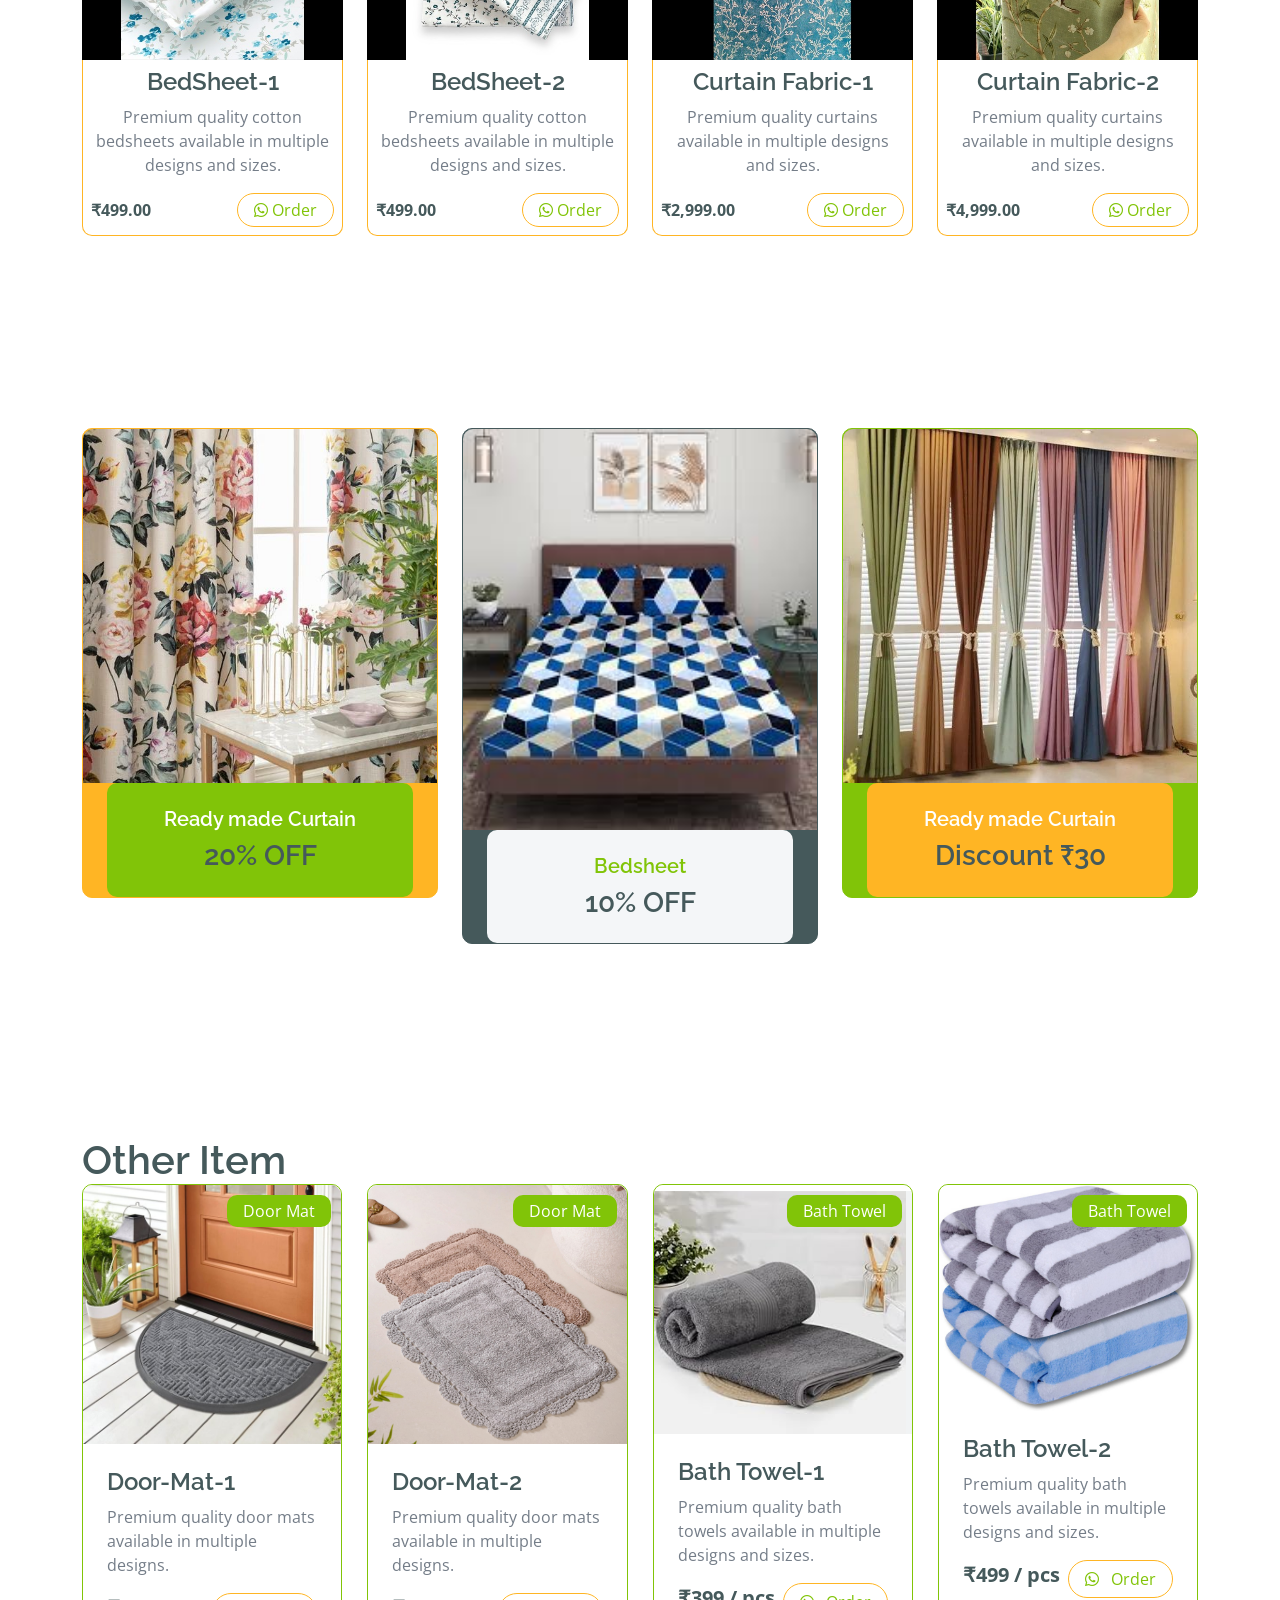
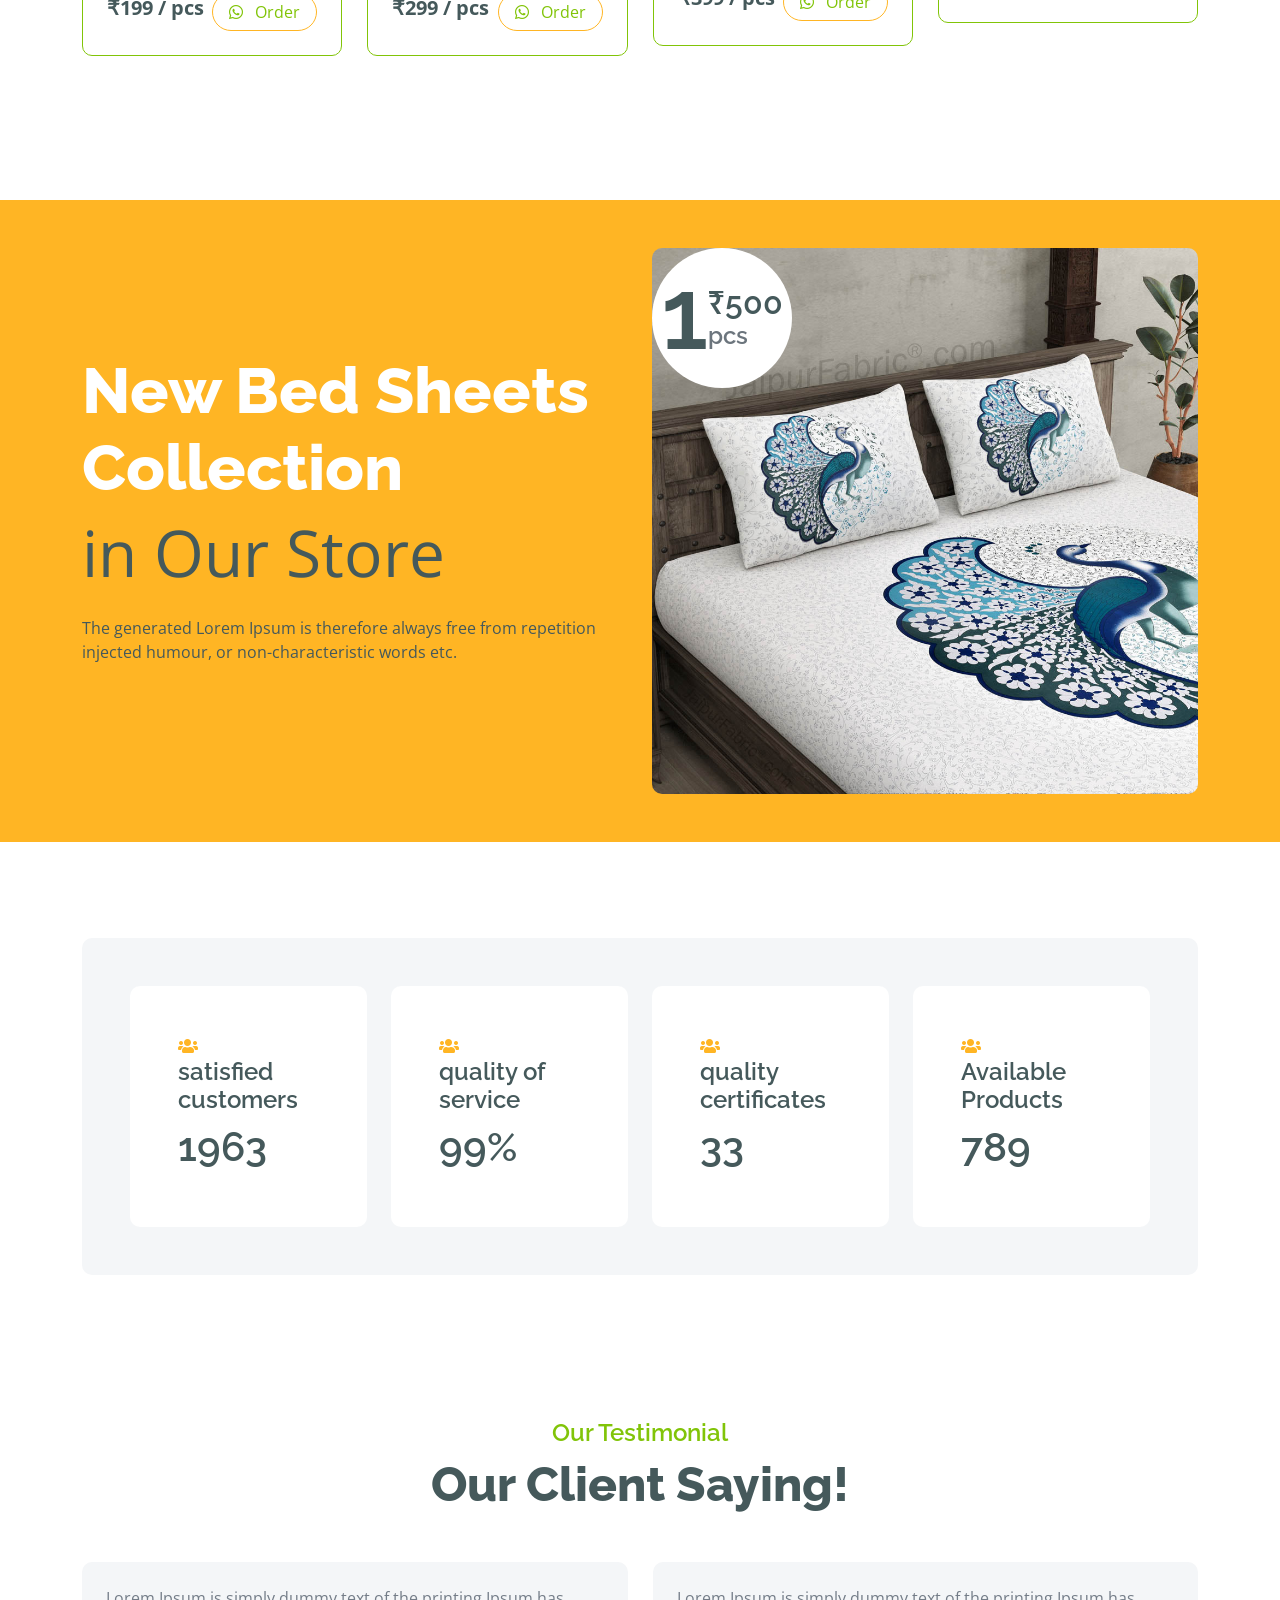
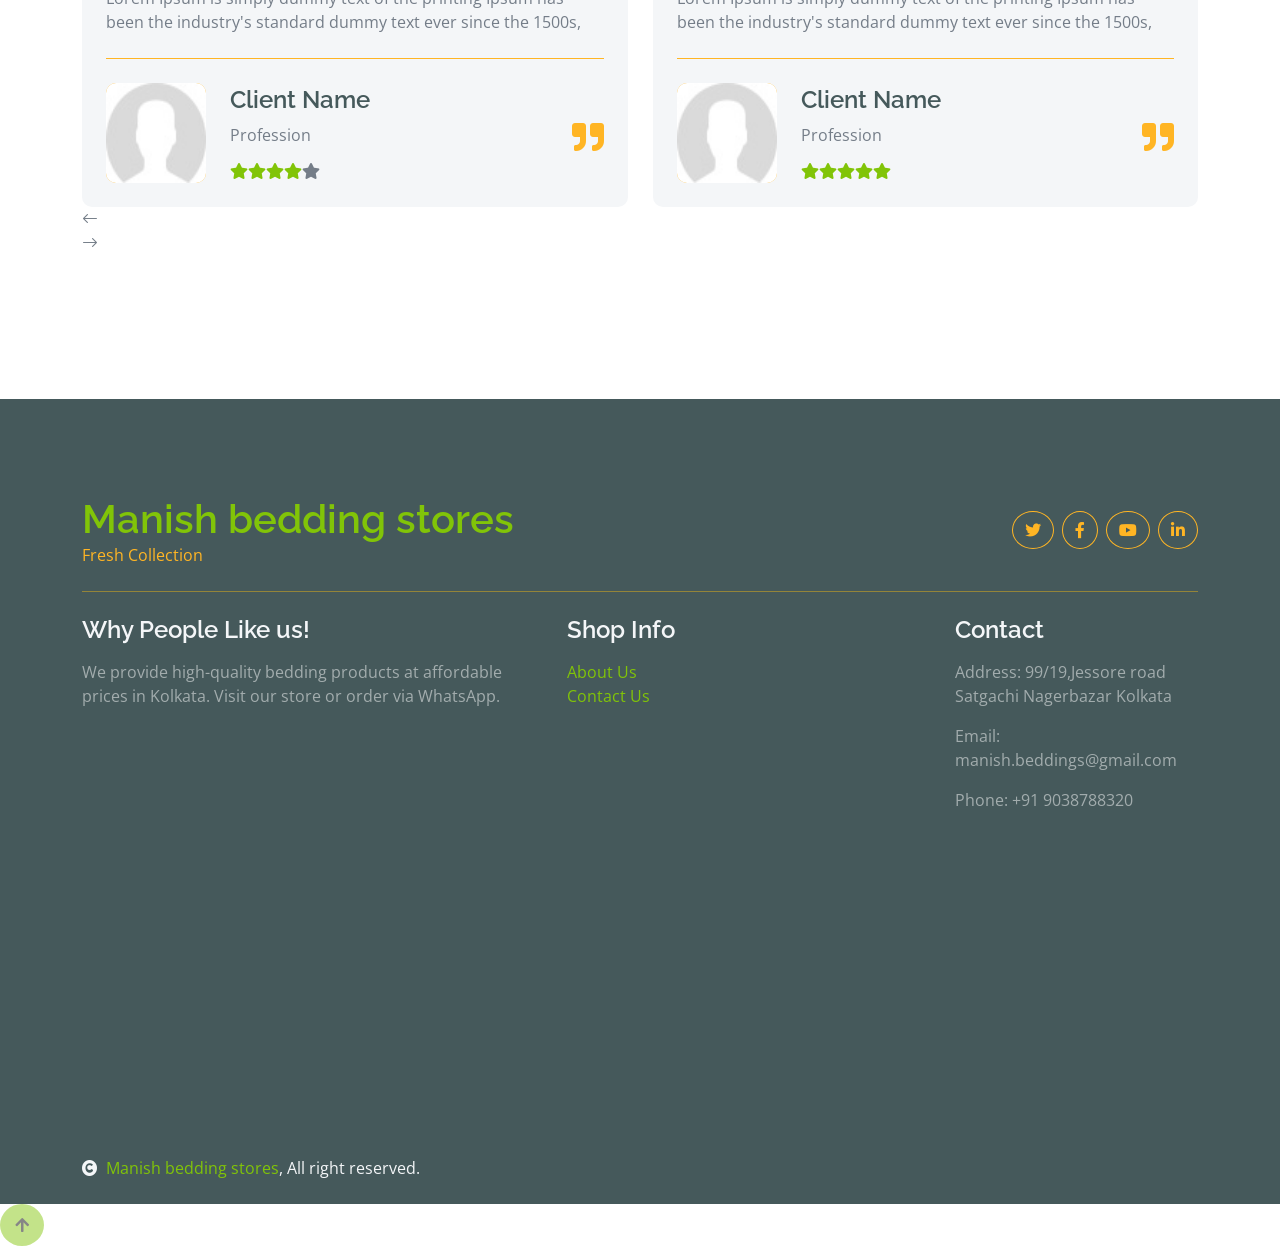
==== commit 168dd6df: "redesign the product" ====
--- a/index.html
+++ b/index.html
@@ -97,7 +97,7 @@
 
 
         <!-- Modal Search Start -->
-        <div class="modal fade" id="searchModal" tabindex="-1" aria-labelledby="exampleModalLabel" aria-hidden="true">
+        <!-- <div class="modal fade" id="searchModal" tabindex="-1" aria-labelledby="exampleModalLabel" aria-hidden="true">
             <div class="modal-dialog modal-fullscreen">
                 <div class="modal-content rounded-0">
                     <div class="modal-header">
@@ -112,7 +112,7 @@
                     </div>
                 </div>
             </div>
-        </div>
+        </div> -->
         <!-- Modal Search End -->
 
 
@@ -272,149 +272,281 @@
                             <div class="row g-4">
                                 <div class="col-lg-12">
                                     <div class="row g-4">
-                                        <div class="col-md-6 col-lg-4 col-xl-3">
+                                         <div class="col-6 col-md-6 col-lg-4 col-xl-3">
                                             <div class="rounded position-relative fruite-item">
                                                 <div class="fruite-img">
                                                     <a href="img/mattress-5.jpg" data-lightbox="products">
                                                     <img src="img/mattress-5.jpg" class="img-fluid w-100 rounded-top" alt="">
                                                     </a>
                                                 </div>
-                                                <div class="text-white bg-secondary px-3 py-1 rounded position-absolute" style="top: 10px; left: 10px;">Mattress</div>
-                                                <div class="p-4 border border-secondary border-top-0 rounded-bottom">
+                                                <div class="text-white bg-secondary px-1 px-md-2 py-1 rounded position-absolute  small fw-semibold shadow-sm" style="top: 8px; left: 8px;">Mattress</div>
+                                                <div class="p-2 border border-secondary border-top-0 rounded-bottom">
                                                     <h4>Mattress-5</h4>
-                                                    <p>✔ High-quality foam<br>✔ Comfortable sleep<br>✔ Available in all sizes</p>
-                                                    <div class="d-flex justify-content-between flex-lg-wrap">
-                                                        <p class="text-dark fs-5 fw-bold mb-0">₹499.00</p>
-                                                        <a href="https://wa.me/919038788320?text=Hello,%20I%20want%20to%20order%20Mattress-5%20(₹499).%20Please%20share%20more%20details." target="_blank" class="btn border border-secondary rounded-pill px-3 text-primary"> <i class="fab fa-whatsapp me-2 text-primary"></i> Order </a>
-                                                    </div>
-                                                    <div class="text-white bg-danger px-3 py-1 rounded position-absolute" style="top: 10px; right: 10px;"> 
+                                                   <p class="mb-3">
+                                                        <!-- Desktop -->
+                                                        <span class="d-none d-sm-block">
+                                                            ✔ High-quality foam<br>
+                                                            ✔ Comfortable sleep<br>
+                                                            ✔ Available in all sizes
+                                                        </span>
+                                                        <!-- Mobile -->
+                                                        <span class="d-block d-sm-none">
+                                                            ✔ High-quality foam...
+                                                            
+                                                            <span class="more-text d-none">
+                                                                <br>✔ Comfortable sleep<br>
+                                                                ✔ Available in all sizes
+                                                            </span>
+                                                            <a href="#" class="text-primary toggle-btn"> Show more</a>
+                                                        </span>
+
+                                                    </p>
+                                                   <div class="d-flex justify-content-between align-items-center gap-1 px-0">
+                                                        <p class="text-dark fs-6 fs-sm-5 fw-bold mb-0 ms-0">
+                                                            ₹499.00
+                                                        </p>
+                                                        <a href="https://wa.me/919038788320?text=Hello,%20I%20want%20to%20order%20Mattress-5%20(₹499).%20Please%20share%20more%20details." 
+                                                        target="_blank" 
+                                                        class="btn border border-secondary rounded-pill px-2 px-sm-3 py-1 text-primary small d-flex align-items-center gap-1 flex-nowrap"
+                                                        style="white-space: nowrap;">                                                   
+                                                            <i class="fab fa-whatsapp"></i>
+                                                            <span>Order</span>
+                                                        </a>
+                                                    </div>
+                                                    <div class="text-white bg-danger px-1 px-md-2 py-1 rounded position-absolute  small fw-semibold shadow-sm" style="top: 8px; right: 8px;"> 
                                                         Best Seller 
                                                     </div>  
                                                 </div>
                                             </div>
                                         </div>
-                                        <div class="col-md-6 col-lg-4 col-xl-3">
+                                         <div class="col-6 col-md-6 col-lg-4 col-xl-3">
                                             <div class="rounded position-relative fruite-item">
                                                 <div class="fruite-img">
                                                     <a href="img/mattress-2.jpg" data-lightbox="products">
                                                     <img src="img/mattress-2.jpg" class="img-fluid w-100 rounded-top" alt="">
                                                     </a>
                                                 </div>
-                                                <div class="text-white bg-secondary px-3 py-1 rounded position-absolute" style="top: 10px; left: 10px;">Mattress</div>
-                                                <div class="p-4 border border-secondary border-top-0 rounded-bottom">
+                                                <div class="text-white bg-secondary px-1 px-md-2 py-1 rounded position-absolute  small fw-semibold shadow-sm" style="top: 8px; left: 8px;">Mattress</div>
+                                                <div class="p-2 border border-secondary border-top-0 rounded-bottom">
                                                     <h4>Mattress-2</h4>
-                                                    <p>✔ High-quality foam<br>✔ Comfortable sleep<br>✔ Available in all sizes</p>
-                                                    <div class="d-flex justify-content-between flex-lg-wrap">
-                                                        <p class="text-dark fs-5 fw-bold mb-0">₹499.00</p>
-                                                        <a href="https://wa.me/919038788320?text=Hello,%20I%20want%20to%20order%20Mattress-2%20(₹499).%20Please%20share%20more%20details." target="_blank" class="btn border border-secondary rounded-pill px-3 text-primary"> <i class="fab fa-whatsapp me-2 text-primary"></i> Order </a>
-                                                    </div>
-                                                </div>
-                                            </div>
-                                        </div>
-                                        <div class="col-md-6 col-lg-4 col-xl-3">
+                                                    <p class="mb-3">
+                                                        <span class="d-none d-sm-block">
+                                                            ✔ High-quality foam<br>✔ Comfortable sleep<br>✔ Available in all sizes
+                                                        </span>
+                                                        <span class="d-block d-sm-none">
+                                                            ✔ High-quality foam...
+                                                            <span class="more-text d-none">
+                                                                <br>✔ Comfortable sleep<br>✔ Available in all sizes
+                                                            </span>
+                                                            <a href="#" class="text-primary toggle-btn"> Show more</a>
+                                                        </span>
+                                                    </p>
+                                                    <div class="d-flex justify-content-between align-items-center gap-1 px-0">
+                                                        <p class="text-dark fs-6 fs-sm-5 fw-bold mb-0 ms-0">₹499.00</p>
+                                                        <a href="https://wa.me/919038788320?text=Hello,%20I%20want%20to%20order%20Mattress-2%20(₹499).%20Please%20share%20more%20details." 
+                                                        target="_blank" class="btn border border-secondary rounded-pill px-2 px-sm-3 py-1 text-primary small d-flex align-items-center gap-1 flex-nowrap" 
+                                                        style="white-space: nowrap;"> 
+                                                           <i class="fab fa-whatsapp"></i>
+                                                            <span>Order</span>
+                                                        </a>
+                                                    </div>
+                                                </div>
+                                            </div>
+                                        </div>
+                                         <div class="col-6 col-md-6 col-lg-4 col-xl-3">
                                             <div class="rounded position-relative fruite-item">
                                                 <div class="fruite-img">
                                                     <a href="img/curtain-1.jpg" data-lightbox="products">
                                                     <img src="img/curtain-1.jpg" class="img-fluid w-100 rounded-top" alt="">
                                                     </a>
                                                 </div>
-                                                <div class="text-white bg-secondary px-3 py-1 rounded position-absolute" style="top: 10px; left: 10px;">Curtains</div>
-                                                <div class="p-4 border border-secondary border-top-0 rounded-bottom">
+                                                <div class="text-white bg-secondary px-1 px-md-2 py-1 rounded position-absolute  small fw-semibold shadow-sm" style="top: 8px; left: 8px;">Curtains</div>
+                                                <div class="p-2 border border-secondary border-top-0 rounded-bottom">
                                                     <h4>Curtain-1</h4>
-                                                    <p>Premium quality curtains available in multiple designs and sizes.</p>
-                                                    <div class="d-flex justify-content-between flex-lg-wrap">
-                                                        <p class="text-dark fs-5 fw-bold mb-0">₹499.00</p>
-                                                        <a href="https://wa.me/919038788320?text=Hello,%20I%20want%20to%20order%20Curtain-1%20(₹499).%20Please%20share%20more%20details." target="_blank" class="btn border border-secondary rounded-pill px-3 text-primary"> <i class="fab fa-whatsapp me-2 text-primary"></i> Order </a>
-                                                    </div>
-                                                </div>
-                                            </div>
-                                        </div>
-                                        <div class="col-md-6 col-lg-4 col-xl-3">
+                                                    <p class="mb-3">
+                                                        <span class="d-none d-sm-block">
+                                                            Premium quality curtains available in multiple designs and sizes.
+                                                        </span>
+                                                        <span class="d-block d-sm-none">
+                                                            Premium quality curtains...
+                                                            <span class="more-text d-none">
+                                                                <br>available in multiple designs and sizes.
+                                                            </span>
+                                                            <a href="#" class="text-primary toggle-btn"> Show more</a>
+                                                        </span>
+                                                    </p>
+                                                    <div class="d-flex justify-content-between align-items-center gap-1 px-0">
+                                                        <p class="text-dark fs-6 fs-sm-5 fw-bold mb-0 ms-0">₹499.00</p>
+                                                        <a href="https://wa.me/919038788320?text=Hello,%20I%20want%20to%20order%20Curtain-1%20(₹499).%20Please%20share%20more%20details." target="_blank" 
+                                                        class="btn border border-secondary rounded-pill px-2 px-sm-3 py-1 text-primary small d-flex align-items-center gap-1 flex-nowrap"
+                                                        style="white-space: nowrap;"><i class="fab fa-whatsapp"></i>
+                                                            <span>Order</span>
+                                                        </a>
+                                                    </div>
+                                                </div>
+                                            </div>
+                                        </div>
+                                         <div class="col-6 col-md-6 col-lg-4 col-xl-3">
                                             <div class="rounded position-relative fruite-item">
                                                 <div class="fruite-img">
                                                     <a href="img/curtain-2.jpg" data-lightbox="products">
                                                     <img src="img/curtain-2.jpg" class="img-fluid w-100 rounded-top" alt="">
                                                     </a>
                                                 </div>
-                                                <div class="text-white bg-secondary px-3 py-1 rounded position-absolute" style="top: 10px; left: 10px;">Curtains</div>
-                                                <div class="p-4 border border-secondary border-top-0 rounded-bottom">
+                                                <div class="text-white bg-secondary px-1 px-md-2 py-1 rounded position-absolute  small fw-semibold shadow-sm" style="top: 8px; left: 8px;">Curtains</div>
+                                                <div class="p-2 border border-secondary border-top-0 rounded-bottom">
                                                     <h4>Curtain-2</h4>
-                                                    <p>Premium quality curtains available in multiple designs and sizes.</p>
-                                                    <div class="d-flex justify-content-between flex-lg-wrap">
-                                                        <p class="text-dark fs-5 fw-bold mb-0">₹499.00</p>
-                                                        <a href="https://wa.me/919038788320?text=Hello,%20I%20want%20to%20order%20Curtain-2%20(₹499).%20Please%20share%20more%20details." target="_blank" class="btn border border-secondary rounded-pill px-3 text-primary"> <i class="fab fa-whatsapp me-2 text-primary"></i> Order </a>
-                                                    </div>
-                                                </div>
-                                            </div>
-                                        </div>
-                                        <div class="col-md-6 col-lg-4 col-xl-3">
+                                                    <p class="mb-3">
+                                                        <span class="d-none d-sm-block">
+                                                            Premium quality curtains available in multiple designs and sizes.
+                                                        </span>
+                                                        <span class="d-block d-sm-none">
+                                                            Premium quality curtains...
+                                                            <span class="more-text d-none">
+                                                                <br>available in multiple designs and sizes.
+                                                            </span>
+                                                            <a href="#" class="text-primary toggle-btn"> Show more</a>
+                                                        </span>
+                                                    </p>
+                                                    <div class="d-flex justify-content-between align-items-center gap-1 px-0">
+                                                        <p class="text-dark fs-6 fs-sm-5 fw-bold mb-0 ms-0">₹499.00</p>
+                                                        <a href="https://wa.me/919038788320?text=Hello,%20I%20want%20to%20order%20Curtain-2%20(₹499).%20Please%20share%20more%20details." target="_blank" 
+                                                        class="btn border border-secondary rounded-pill px-2 px-sm-3 py-1 text-primary small d-flex align-items-center gap-1 flex-nowrap"
+                                                        style="white-space: nowrap;"><i class="fab fa-whatsapp"></i>
+                                                            <span>Order</span>
+                                                        </a>
+                                                    </div>
+                                                </div>
+                                            </div>
+                                        </div>
+                                         <div class="col-6 col-md-6 col-lg-4 col-xl-3">
                                             <div class="rounded position-relative fruite-item">
                                                 <div class="fruite-img">
                                                     <a href="img/bedsheet-1.jpg" data-lightbox="products">
                                                     <img src="img/bedsheet-1.jpg" class="img-fluid w-100 rounded-top" alt="">
                                                     </a>
                                                 </div>
-                                                <div class="text-white bg-secondary px-3 py-1 rounded position-absolute" style="top: 10px; left: 10px;">Bedsheets</div>
-                                                <div class="p-4 border border-secondary border-top-0 rounded-bottom">
+                                                <div class="text-white bg-secondary px-1 px-md-2 py-1 rounded position-absolute  small fw-semibold shadow-sm" style="top: 8px; left: 8px;">Bedsheets</div>
+                                                <div class="p-2 border border-secondary border-top-0 rounded-bottom">
                                                     <h4>BedSheet-1</h4>
-                                                    <p>Premium quality cotton bedsheets available in multiple designs and sizes.</p>
-                                                    <div class="d-flex justify-content-between flex-lg-wrap">
-                                                        <p class="text-dark fs-5 fw-bold mb-0">₹499.00</p>
-                                                        <a href="https://wa.me/919038788320?text=Hello,%20I%20want%20to%20order%20BedSheet-1%20(₹499).%20Please%20share%20more%20details." target="_blank" class="btn border border-secondary rounded-pill px-3 text-primary"> <i class="fab fa-whatsapp me-2 text-primary"></i> Order </a>
-                                                    </div>
-                                                </div>
-                                            </div>
-                                        </div>
-                                        <div class="col-md-6 col-lg-4 col-xl-3">
+                                                    <p class="mb-3">
+                                                        <span class="d-none d-sm-block">
+                                                            Premium quality cotton bedsheets available in multiple designs and sizes.
+                                                        </span>
+                                                        <span class="d-block d-sm-none">
+                                                            Premium quality cotton bedsheets...
+                                                            <span class="more-text d-none">
+                                                                <br>available in multiple designs and sizes.
+                                                            </span>
+                                                            <a href="#" class="text-primary toggle-btn"> Show more</a>
+                                                        </span>
+                                                    </p>
+                                                    <div class="d-flex justify-content-between align-items-center gap-1 px-0">
+                                                        <p class="text-dark fs-6 fs-sm-5 fw-bold mb-0 ms-0">₹499.00</p>
+                                                        <a href="https://wa.me/919038788320?text=Hello,%20I%20want%20to%20order%20BedSheet-1%20(₹499).%20Please%20share%20more%20details." target="_blank" 
+                                                        class="btn border border-secondary rounded-pill px-2 px-sm-3 py-1 text-primary small d-flex align-items-center gap-1 flex-nowrap"
+                                                        style="white-space: nowrap;"><i class="fab fa-whatsapp"></i>
+                                                            <span>Order</span>
+                                                        </a>
+                                                    </div>
+                                                </div>
+                                            </div>
+                                        </div>
+                                         <div class="col-6 col-md-6 col-lg-4 col-xl-3">
                                             <div class="rounded position-relative fruite-item">
                                                 <div class="fruite-img">
                                                     <a href="img/bedsheet-2.jpg" data-lightbox="products">
                                                     <img src="img/bedsheet-2.jpg" class="img-fluid w-100 rounded-top" alt="">
                                                     </a>
                                                 </div>
-                                                <div class="text-white bg-secondary px-3 py-1 rounded position-absolute" style="top: 10px; left: 10px;">Bedsheets</div>
-                                                <div class="p-4 border border-secondary border-top-0 rounded-bottom">
+                                                <div class="text-white bg-secondary px-1 px-md-2 py-1 rounded position-absolute  small fw-semibold shadow-sm" style="top: 8px; left: 8px;">Bedsheets</div>
+                                                <div class="p-2 border border-secondary border-top-0 rounded-bottom">
                                                     <h4>BedSheet-2</h4>
-                                                    <p>Premium quality cotton bedsheets available in multiple designs and sizes.</p>
-                                                    <div class="d-flex justify-content-between flex-lg-wrap">
-                                                        <p class="text-dark fs-5 fw-bold mb-0">₹499.00</p>
-                                                        <a href="https://wa.me/919038788320?text=Hello,%20I%20want%20to%20order%20BedSheet-2%20(₹499).%20Please%20share%20more%20details." target="_blank" class="btn border border-secondary rounded-pill px-3 text-primary"> <i class="fab fa-whatsapp me-2 text-primary"></i> Order </a>
-                                                    </div>
-                                                </div>
-                                            </div>
-                                        </div>
-                                        <div class="col-md-6 col-lg-4 col-xl-3">
+                                                    <p class="mb-3">
+                                                        <span class="d-none d-sm-block">
+                                                            Premium quality cotton bedsheets available in multiple designs and sizes.
+                                                        </span>
+                                                        <span class="d-block d-sm-none">
+                                                            Premium quality cotton bedsheets...
+                                                            <span class="more-text d-none">
+                                                                <br>available in multiple designs and sizes.
+                                                            </span>
+                                                            <a href="#" class="text-primary toggle-btn"> Show more</a>
+                                                        </span>
+                                                    </p>
+                                                    <div class="d-flex justify-content-between align-items-center gap-1 px-0">
+                                                        <p class="text-dark fs-6 fs-sm-5 fw-bold mb-0 ms-0">₹499.00</p>
+                                                        <a href="https://wa.me/919038788320?text=Hello,%20I%20want%20to%20order%20BedSheet-2%20(₹499).%20Please%20share%20more%20details." target="_blank" 
+                                                        class="btn border border-secondary rounded-pill px-2 px-sm-3 py-1 text-primary small d-flex align-items-center gap-1 flex-nowrap"
+                                                        style="white-space: nowrap;"><i class="fab fa-whatsapp"></i>
+                                                            <span>Order</span>
+                                                        </a>
+                                                    </div>
+                                                </div>
+                                            </div>
+                                        </div>
+                                         <div class="col-6 col-md-6 col-lg-4 col-xl-3">
                                             <div class="rounded position-relative fruite-item">
                                                 <div class="fruite-img">
                                                     <a href="img/curtain-fabric-1.jpg" data-lightbox="products">
                                                     <img src="img/curtain-fabric-1.jpg" class="img-fluid w-100 rounded-top" alt="">
                                                     </a>
                                                 </div>
-                                                <div class="text-white bg-secondary px-3 py-1 rounded position-absolute" style="top: 10px; left: 10px;">Curtain Fabric</div>
-                                                <div class="p-4 border border-secondary border-top-0 rounded-bottom">
+                                                <div class="text-white bg-secondary px-1 px-md-2 py-1 rounded position-absolute  small fw-semibold shadow-sm" style="top: 8px; left: 8px;">Curtain Fabric</div>
+                                                <div class="p-2 border border-secondary border-top-0 rounded-bottom">
                                                     <h4>Curtain Fabric-1</h4>
-                                                    <p>Premium quality curtains available in multiple designs</p>
-                                                    <div class="d-flex justify-content-between flex-lg-wrap">
-                                                        <p class="text-dark fs-5 fw-bold mb-0">₹2,999.00</p>
-                                                        <a href="https://wa.me/919038788320?text=Hello,%20I%20want%20to%20order%20Curtain%20Fabric-1%20(₹2,999).%20Please%20share%20more%20details." target="_blank" class="btn border border-secondary rounded-pill px-3 text-primary"> <i class="fab fa-whatsapp me-2 text-primary"></i> Order </a>
-                                                    </div>
-                                                </div>
-                                            </div>
-                                        </div>
-                                        <div class="col-md-6 col-lg-4 col-xl-3">
+                                                    <p class="mb-3">
+                                                        <span class="d-none d-sm-block">
+                                                            Premium quality curtains available in multiple designs and sizes.
+                                                        </span>
+                                                        <span class="d-block d-sm-none">
+                                                            Premium quality curtains...
+                                                            <span class="more-text d-none">
+                                                                <br>available in multiple designs and sizes.
+                                                            </span>
+                                                            <a href="#" class="text-primary toggle-btn"> Show more</a>
+                                                        </span>
+                                                    </p>
+                                                    <div class="d-flex justify-content-between align-items-center gap-1 px-0">
+                                                        <p class="text-dark fs-6 fs-sm-5 fw-bold mb-0 ms-0">₹2,999.00</p>
+                                                        <a href="https://wa.me/919038788320?text=Hello,%20I%20want%20to%20order%20Curtain%20Fabric-1%20(₹2,999).%20Please%20share%20more%20details." target="_blank" 
+                                                        class="btn border border-secondary rounded-pill px-2 px-sm-3 py-1 text-primary small d-flex align-items-center gap-1 flex-nowrap"
+                                                        style="white-space: nowrap;"><i class="fab fa-whatsapp"></i>
+                                                            <span>Order</span>
+                                                        </a>
+                                                    </div>
+                                                </div>
+                                            </div>
+                                        </div>
+                                         <div class="col-6 col-md-6 col-lg-4 col-xl-3">
                                             <div class="rounded position-relative fruite-item">
                                                 <div class="fruite-img">
                                                     <a href="img/curtain-fabric-2.jpg" data-lightbox="products">
                                                     <img src="img/curtain-fabric-2.jpg" class="img-fluid w-100 rounded-top" alt="">
                                                     </a>
                                                 </div>
-                                                <div class="text-white bg-secondary px-3 py-1 rounded position-absolute" style="top: 10px; left: 10px;">Curtain Fabric</div>
-                                                <div class="p-4 border border-secondary border-top-0 rounded-bottom">
+                                                <div class="text-white bg-secondary px-1 px-md-2 py-1 rounded position-absolute  small fw-semibold shadow-sm" style="top: 8px; left: 8px;">Curtain Fabric</div>
+                                                <div class="p-2 border border-secondary border-top-0 rounded-bottom">
                                                     <h4>Curtain Fabric-2</h4>
-                                                    <p>Premium quality curtains available in multiple designs</p>
-                                                    <div class="d-flex justify-content-between flex-lg-wrap">
-                                                        <p class="text-dark fs-5 fw-bold mb-0">₹4,999.00</p>
-                                                       <a href="https://wa.me/919038788320?text=Hello,%20I%20want%20to%20order%20Curtain%20Fabric-2%20(₹4,999).%20Please%20share%20more%20details." target="_blank" class="btn border border-secondary rounded-pill px-3 text-primary"> <i class="fab fa-whatsapp me-2 text-primary"></i> Order </a>
+                                                    <p class="mb-3">
+                                                        <span class="d-none d-sm-block">
+                                                            Premium quality curtains available in multiple designs and sizes.
+                                                        </span>
+                                                        <span class="d-block d-sm-none">
+                                                            Premium quality curtains...
+                                                            <span class="more-text d-none">
+                                                                <br>available in multiple designs and sizes.
+                                                            </span>
+                                                            <a href="#" class="text-primary toggle-btn"> Show more</a>
+                                                        </span>
+                                                    </p>
+                                                    <div class="d-flex justify-content-between align-items-center gap-1 px-0">
+                                                        <p class="text-dark fs-6 fs-sm-5 fw-bold mb-0 ms-0">₹4,999.00</p>
+                                                       <a href="https://wa.me/919038788320?text=Hello,%20I%20want%20to%20order%20Curtain%20Fabric-2%20(₹4,999).%20Please%20share%20more%20details." target="_blank" 
+                                                       class="btn border border-secondary rounded-pill px-2 px-sm-3 py-1 text-primary small d-flex align-items-center gap-1 flex-nowrap"
+                                                       style="white-space: nowrap;"><i class="fab fa-whatsapp"></i>
+                                                            <span>Order</span>
+                                                        </a>
                                                     </div>
                                                 </div>
                                             </div>
@@ -427,38 +559,68 @@
                             <div class="row g-4">
                                 <div class="col-lg-12">
                                     <div class="row g-4">
-                                        <div class="col-md-6 col-lg-4 col-xl-3">
+                                         <div class="col-6 col-md-6 col-lg-4 col-xl-3">
                                             <div class="rounded position-relative fruite-item">
                                                 <div class="fruite-img">
                                                     <a href="img/mattress-5.jpg" data-lightbox="products">
                                                     <img src="img/mattress-5.jpg" class="img-fluid w-100 rounded-top" alt="">
                                                     </a>
                                                 </div>
-                                                <div class="text-white bg-secondary px-3 py-1 rounded position-absolute" style="top: 10px; left: 10px;">Mattress</div>
-                                                <div class="p-4 border border-secondary border-top-0 rounded-bottom">
+                                                <div class="text-white bg-secondary px-1 px-md-2 py-1 rounded position-absolute  small fw-semibold shadow-sm" style="top: 8px; left: 8px;">Mattress</div>
+                                                <div class="p-2 border border-secondary border-top-0 rounded-bottom">
                                                     <h4>Mattress-1</h4>
-                                                    <p>✔ High-quality foam<br>✔ Comfortable sleep<br>✔ Available in all sizes</p>
-                                                    <div class="d-flex justify-content-between flex-lg-wrap">
-                                                        <p class="text-dark fs-5 fw-bold mb-0">₹9999</p>
-                                                        <a href="https://wa.me/919038788320?text=Hello,%20I%20want%20to%20order%20Mattress-1%20(₹9,999).%20Please%20share%20more%20details." target="_blank" class="btn border border-secondary rounded-pill px-3 text-primary"> <i class="fab fa-whatsapp me-2 text-primary"></i> Order </a>
-                                                    </div>
-                                                </div>
-                                            </div>
-                                        </div>
-                                        <div class="col-md-6 col-lg-4 col-xl-3">
+                                                    <p class="mb-3">
+                                                        <span class="d-none d-sm-block">
+                                                            ✔ High-quality foam<br>✔ Comfortable sleep<br>✔ Available in all sizes
+                                                        </span>
+                                                        <span class="d-block d-sm-none">
+                                                            ✔ High-quality foam...
+                                                            <span class="more-text d-none">
+                                                                <br>✔ Comfortable sleep<br>✔ Available in all sizes
+                                                            </span>
+                                                            <a href="#" class="text-primary toggle-btn"> Show more</a>
+                                                        </span>
+                                                    </p>
+                                                    <div class="d-flex justify-content-between align-items-center gap-1 px-0">
+                                                        <p class="text-dark fs-6 fs-sm-5 fw-bold mb-0 ms-0">₹9999</p>
+                                                        <a href="https://wa.me/919038788320?text=Hello,%20I%20want%20to%20order%20Mattress-1%20(₹9,999).%20Please%20share%20more%20details." target="_blank" 
+                                                        class="btn border border-secondary rounded-pill px-2 px-sm-3 py-1 text-primary small d-flex align-items-center gap-1 flex-nowrap"
+                                                        style="white-space: nowrap;"><i class="fab fa-whatsapp"></i>
+                                                            <span>Order</span>
+                                                        </a>
+                                                    </div>
+                                                </div>
+                                            </div>
+                                        </div>
+                                         <div class="col-6 col-md-6 col-lg-4 col-xl-3">
                                             <div class="rounded position-relative fruite-item">
                                                 <div class="fruite-img">
                                                     <a href="img/mattress-2.jpg" data-lightbox="products">
                                                     <img src="img/mattress-2.jpg" class="img-fluid w-100 rounded-top" alt="">
                                                     </a>
                                                 </div>
-                                                <div class="text-white bg-secondary px-3 py-1 rounded position-absolute" style="top: 10px; left: 10px;">Mattress</div>
-                                                <div class="p-4 border border-secondary border-top-0 rounded-bottom">
+                                                <div class="text-white bg-secondary px-1 px-md-2 py-1 rounded position-absolute  small fw-semibold shadow-sm" style="top: 8px; left: 8px;">Mattress</div>
+                                                <div class="p-2 border border-secondary border-top-0 rounded-bottom">
                                                     <h4>Mattress-2</h4>
-                                                    <p>✔ High-quality foam<br>✔ Comfortable sleep<br>✔ Available in all sizes</p>
-                                                    <div class="d-flex justify-content-between flex-lg-wrap">
-                                                        <p class="text-dark fs-5 fw-bold mb-0">₹9999</p>
-                                                        <a href="https://wa.me/919038788320?text=Hello,%20I%20want%20to%20order%20Mattress-2%20(₹9,999).%20Please%20share%20more%20details." target="_blank" class="btn border border-secondary rounded-pill px-3 text-primary"> <i class="fab fa-whatsapp me-2 text-primary"></i> Order </a>
+                                                    <p class="mb-3">
+                                                        <span class="d-none d-sm-block">
+                                                            ✔ High-quality foam<br>✔ Comfortable sleep<br>✔ Available in all sizes
+                                                        </span>
+                                                        <span class="d-block d-sm-none">
+                                                            ✔ High-quality foam...
+                                                            <span class="more-text d-none">
+                                                                <br>✔ Comfortable sleep<br>✔ Available in all sizes
+                                                            </span>
+                                                            <a href="#" class="text-primary toggle-btn"> Show more</a>
+                                                        </span>
+                                                    </p>
+                                                    <div class="d-flex justify-content-between align-items-center gap-1 px-0">
+                                                        <p class="text-dark fs-6 fs-sm-5 fw-bold mb-0 ms-0">₹9999</p>
+                                                        <a href="https://wa.me/919038788320?text=Hello,%20I%20want%20to%20order%20Mattress-2%20(₹9,999).%20Please%20share%20more%20details." target="_blank" 
+                                                        class="btn border border-secondary rounded-pill px-2 px-sm-3 py-1 text-primary small d-flex align-items-center gap-1 flex-nowrap"
+                                                        style="white-space: nowrap;"><i class="fab fa-whatsapp"></i>
+                                                            <span>Order</span>
+                                                        </a>
                                                     </div>
                                                 </div>
                                             </div>
@@ -471,38 +633,68 @@
                             <div class="row g-4">
                                 <div class="col-lg-12">
                                     <div class="row g-4">
-                                        <div class="col-md-6 col-lg-4 col-xl-3">
+                                         <div class="col-6 col-md-6 col-lg-4 col-xl-3">
                                             <div class="rounded position-relative fruite-item">
                                                 <div class="fruite-img">
                                                     <a href="img/curtain-1.jpg" data-lightbox="products">
                                                         <img src="img/curtain-1.jpg" class="img-fluid w-100 rounded-top" alt="">
                                                     </a>
                                                 </div>
-                                                <div class="text-white bg-secondary px-3 py-1 rounded position-absolute" style="top: 10px; left: 10px;">Curtains</div>
-                                                <div class="p-4 border border-secondary border-top-0 rounded-bottom">
+                                                <div class="text-white bg-secondary px-1 px-md-2 py-1 rounded position-absolute  small fw-semibold shadow-sm" style="top: 8px; left: 8px;">Curtains</div>
+                                                <div class="p-2 border border-secondary border-top-0 rounded-bottom">
                                                     <h4>Curtain-1</h4>
-                                                    <p>Premium quality curtains available in multiple designs and sizes.</p>
-                                                    <div class="d-flex justify-content-between flex-lg-wrap">
-                                                        <p class="text-dark fs-5 fw-bold mb-0">₹9999</p>
-                                                        <a href="https://wa.me/919038788320?text=Hello,%20I%20want%20to%20order%20Curtain-1%20(₹9,999).%20Please%20share%20more%20details." target="_blank" class="btn border border-secondary rounded-pill px-3 text-primary"> <i class="fab fa-whatsapp me-2 text-primary"></i> Order </a>
-                                                    </div>
-                                                </div>
-                                            </div>
-                                        </div>
-                                        <div class="col-md-6 col-lg-4 col-xl-3">
+                                                    <p class="mb-3">
+                                                        <span class="d-none d-sm-block">
+                                                            Premium quality curtains available in multiple designs and sizes.
+                                                        </span>
+                                                        <span class="d-block d-sm-none">
+                                                            Premium quality curtains...
+                                                            <span class="more-text d-none">
+                                                                <br>available in multiple designs and sizes.
+                                                            </span>
+                                                            <a href="#" class="text-primary toggle-btn"> Show more</a>
+                                                        </span>
+                                                    </p>
+                                                    <div class="d-flex justify-content-between align-items-center gap-1 px-0">
+                                                        <p class="text-dark fs-6 fs-sm-5 fw-bold mb-0 ms-0">₹9999</p>
+                                                        <a href="https://wa.me/919038788320?text=Hello,%20I%20want%20to%20order%20Curtain-1%20(₹9,999).%20Please%20share%20more%20details." target="_blank" 
+                                                        class="btn border border-secondary rounded-pill px-2 px-sm-3 py-1 text-primary small d-flex align-items-center gap-1 flex-nowrap"
+                                                        style="white-space: nowrap;"><i class="fab fa-whatsapp"></i>
+                                                            <span>Order</span>
+                                                        </a>
+                                                    </div>
+                                                </div>
+                                            </div>
+                                        </div>
+                                         <div class="col-6 col-md-6 col-lg-4 col-xl-3">
                                             <div class="rounded position-relative fruite-item">
                                                 <div class="fruite-img">
                                                     <a href="img/curtain-2.jpg" data-lightbox="products">
                                                     <img src="img/curtain-2.jpg" class="img-fluid w-100 rounded-top" alt="">
                                                     </a>
                                                 </div>
-                                                <div class="text-white bg-secondary px-3 py-1 rounded position-absolute" style="top: 10px; left: 10px;">Curtains</div>
-                                                <div class="p-4 border border-secondary border-top-0 rounded-bottom">
+                                                <div class="text-white bg-secondary px-1 px-md-2 py-1 rounded position-absolute  small fw-semibold shadow-sm" style="top: 8px; left: 8px;">Curtains</div>
+                                                <div class="p-2 border border-secondary border-top-0 rounded-bottom">
                                                     <h4>Curtain-2</h4>
-                                                    <p>Premium quality curtains available in multiple designs and sizes.</p>
-                                                    <div class="d-flex justify-content-between flex-lg-wrap">
-                                                        <p class="text-dark fs-5 fw-bold mb-0">₹9999</p>
-                                                        <a href="https://wa.me/919038788320?text=Hello,%20I%20want%20to%20order%20Curtain-2%20(₹9,999).%20Please%20share%20more%20details." target="_blank" class="btn border border-secondary rounded-pill px-3 text-primary"> <i class="fab fa-whatsapp me-2 text-primary"></i> Order </a>
+                                                    <p class="mb-3">
+                                                        <span class="d-none d-sm-block">
+                                                            Premium quality curtains available in multiple designs and sizes.
+                                                        </span>
+                                                        <span class="d-block d-sm-none">
+                                                            Premium quality curtains...
+                                                            <span class="more-text d-none">
+                                                                <br>available in multiple designs and sizes.
+                                                            </span>
+                                                            <a href="#" class="text-primary toggle-btn"> Show more</a>
+                                                        </span>
+                                                    </p>
+                                                    <div class="d-flex justify-content-between align-items-center gap-1 px-0">
+                                                        <p class="text-dark fs-6 fs-sm-5 fw-bold mb-0 ms-0">₹9999</p>
+                                                        <a href="https://wa.me/919038788320?text=Hello,%20I%20want%20to%20order%20Curtain-2%20(₹9,999).%20Please%20share%20more%20details." target="_blank" 
+                                                        class="btn border border-secondary rounded-pill px-2 px-sm-3 py-1 text-primary small d-flex align-items-center gap-1 flex-nowrap"
+                                                        style="white-space: nowrap;"><i class="fab fa-whatsapp"></i>
+                                                            <span>Order</span>
+                                                        </a>
                                                     </div>
                                                 </div>
                                             </div>
@@ -515,38 +707,68 @@
                             <div class="row g-4">
                                 <div class="col-lg-12">
                                     <div class="row g-4">
-                                        <div class="col-md-6 col-lg-4 col-xl-3">
+                                         <div class="col-6 col-md-6 col-lg-4 col-xl-3">
                                             <div class="rounded position-relative fruite-item">
                                                 <div class="fruite-img">
                                                     <a href="img/bedsheet-1.jpg" data-lightbox="products">
                                                         <img src="img/bedsheet-1.jpg" class="img-fluid w-100 rounded-top" alt="">
                                                     </a>
                                                 </div>
-                                                <div class="text-white bg-secondary px-3 py-1 rounded position-absolute" style="top: 10px; left: 10px;">Bedsheet</div>
-                                                <div class="p-4 border border-secondary border-top-0 rounded-bottom">
+                                                <div class="text-white bg-secondary px-1 px-md-2 py-1 rounded position-absolute  small fw-semibold shadow-sm" style="top: 8px; left: 8px;">Bedsheet</div>
+                                                <div class="p-2 border border-secondary border-top-0 rounded-bottom">
                                                     <h4>Bedsheet-1</h4>
-                                                    <p>Premium quality cotton bedsheets available in multiple designs and sizes.</p>
-                                                    <div class="d-flex justify-content-between flex-lg-wrap">
-                                                        <p class="text-dark fs-5 fw-bold mb-0">₹499.00</p>
-                                                        <a href="https://wa.me/919038788320?text=Hello,%20I%20want%20to%20order%20Bedsheet-1%20(₹499).%20Please%20share%20more%20details." target="_blank" class="btn border border-secondary rounded-pill px-3 text-primary"> <i class="fab fa-whatsapp me-2 text-primary"></i> Order </a>
-                                                    </div>
-                                                </div>
-                                            </div>
-                                        </div>
-                                        <div class="col-md-6 col-lg-4 col-xl-3">
+                                                    <p class="mb-3">
+                                                        <span class="d-none d-sm-block">
+                                                            Premium quality cotton bedsheets available in multiple designs and sizes.
+                                                        </span>
+                                                        <span class="d-block d-sm-none">
+                                                            Premium quality cotton bedsheets...
+                                                            <span class="more-text d-none">
+                                                                <br>available in multiple designs and sizes.
+                                                            </span>
+                                                            <a href="#" class="text-primary toggle-btn"> Show more</a>
+                                                        </span>
+                                                    </p>
+                                                    <div class="d-flex justify-content-between align-items-center gap-1 px-0">
+                                                        <p class="text-dark fs-6 fs-sm-5 fw-bold mb-0 ms-0">₹499.00</p>
+                                                        <a href="https://wa.me/919038788320?text=Hello,%20I%20want%20to%20order%20Bedsheet-1%20(₹499).%20Please%20share%20more%20details." target="_blank"
+                                                        class="btn border border-secondary rounded-pill px-2 px-sm-3 py-1 text-primary small d-flex align-items-center gap-1 flex-nowrap"
+                                                        style="white-space: nowrap;"><i class="fab fa-whatsapp"></i>
+                                                            <span>Order</span>
+                                                        </a>
+                                                    </div>
+                                                </div>
+                                            </div>
+                                        </div>
+                                         <div class="col-6 col-md-6 col-lg-4 col-xl-3">
                                             <div class="rounded position-relative fruite-item">
                                                 <div class="fruite-img">
                                                     <a href="img/bedsheet-2.jpg" data-lightbox="products">
                                                         <img src="img/bedsheet-2.jpg" class="img-fluid w-100 rounded-top" alt="">
                                                     </a>
                                                 </div>
-                                                <div class="text-white bg-secondary px-3 py-1 rounded position-absolute" style="top: 10px; left: 10px;">Bedsheet</div>
-                                                <div class="p-4 border border-secondary border-top-0 rounded-bottom">
+                                                <div class="text-white bg-secondary px-1 px-md-2 py-1 rounded position-absolute  small fw-semibold shadow-sm" style="top: 8px; left: 8px;">Bedsheet</div>
+                                                <div class="p-2 border border-secondary border-top-0 rounded-bottom">
                                                     <h4>Bedsheet-2</h4>
-                                                    <p>Premium quality cotton bedsheets available in multiple designs and sizes.</p>
-                                                    <div class="d-flex justify-content-between flex-lg-wrap">
-                                                        <p class="text-dark fs-5 fw-bold mb-0">₹499.00</p>
-                                                        <a href="https://wa.me/919038788320?text=Hello,%20I%20want%20to%20order%20Bedsheet-2%20(₹499).%20Please%20share%20more%20details." target="_blank" class="btn border border-secondary rounded-pill px-3 text-primary"> <i class="fab fa-whatsapp me-2 text-primary"></i> Order </a>
+                                                    <p class="mb-3">
+                                                        <span class="d-none d-sm-block">
+                                                            Premium quality cotton bedsheets available in multiple designs and sizes.
+                                                        </span>
+                                                        <span class="d-block d-sm-none">
+                                                            Premium quality cotton bedsheets...
+                                                            <span class="more-text d-none">
+                                                                <br>available in multiple designs and sizes.
+                                                            </span>
+                                                            <a href="#" class="text-primary toggle-btn"> Show more</a>
+                                                        </span>
+                                                    </p>
+                                                    <div class="d-flex justify-content-between align-items-center gap-1 px-0">
+                                                        <p class="text-dark fs-6 fs-sm-5 fw-bold mb-0 ms-0">₹499.00</p>
+                                                        <a href="https://wa.me/919038788320?text=Hello,%20I%20want%20to%20order%20Bedsheet-2%20(₹499).%20Please%20share%20more%20details." target="_blank"
+                                                         class="btn border border-secondary rounded-pill px-2 px-sm-3 py-1 text-primary small d-flex align-items-center gap-1 flex-nowrap"
+                                                         style="white-space: nowrap;"><i class="fab fa-whatsapp"></i>
+                                                            <span>Order</span>
+                                                        </a>
                                                     </div>
                                                 </div>
                                             </div>
@@ -559,56 +781,99 @@
                             <div class="row g-4">
                                 <div class="col-lg-12">
                                     <div class="row g-4">
-                                        <div class="col-md-6 col-lg-4 col-xl-3">
+                                         <div class="col-6 col-md-6 col-lg-4 col-xl-3">
                                             <div class="rounded position-relative fruite-item">
                                                 <div class="fruite-img">
                                                     <a href="img/curtain-fabric-1.jpg" data-lightbox="products">
                                                         <img src="img/curtain-fabric-1.jpg" class="img-fluid w-100 rounded-top" alt="">     
                                                     </a>
                                                 </div>
-                                                <div class="text-white bg-secondary px-3 py-1 rounded position-absolute" style="top: 10px; left: 10px;">Curtain Fabric</div>
-                                                <div class="p-4 border border-secondary border-top-0 rounded-bottom">
+                                                <div class="text-white bg-secondary px-1 px-md-2 py-1 rounded position-absolute  small fw-semibold shadow-sm" style="top: 8px; left: 8px;">Curtain Fabric</div>
+                                                <div class="p-2 border border-secondary border-top-0 rounded-bottom">
                                                     <h4>Curtain Fabric-1</h4>
-                                                    <p>Premium quality curtains available in multiple designs.</p>
-                                                    <div class="d-flex justify-content-between flex-lg-wrap">
-                                                        <p class="text-dark fs-5 fw-bold mb-0">₹499 </p>
-                                                        <a href="https://wa.me/919038788320?text=Hello,%20I%20want%20to%20order%20Curtain%20Fabric-1%20(₹499).%20Please%20share%20more%20details." target="_blank" class="btn border border-secondary rounded-pill px-3 text-primary"> <i class="fab fa-whatsapp me-2 text-primary"></i> Order </a>
-                                                    </div>
-                                                </div>
-                                            </div>
-                                        </div>
-                                        <div class="col-md-6 col-lg-4 col-xl-3">
+                                                    <p class="mb-3">
+                                                        <span class="d-none d-sm-block">
+                                                            Premium quality curtains available in multiple designs.
+                                                        </span>
+                                                        <span class="d-block d-sm-none">
+                                                            Premium quality curtains...
+                                                            <span class="more-text d-none">
+                                                                <br>available in multiple designs.
+                                                            </span>
+                                                            <a href="#" class="text-primary toggle-btn"> Show more</a>
+                                                        </span>
+                                                    </p>
+                                                    <div class="d-flex justify-content-between align-items-center gap-1 px-0">
+                                                        <p class="text-dark fs-6 fs-sm-5 fw-bold mb-0 ms-0">₹499 </p>
+                                                        <a href="https://wa.me/919038788320?text=Hello,%20I%20want%20to%20order%20Curtain%20Fabric-1%20(₹499).%20Please%20share%20more%20details." target="_blank"
+                                                         class="btn border border-secondary rounded-pill px-2 px-sm-3 py-1 text-primary small d-flex align-items-center gap-1 flex-nowrap"
+                                                         style="white-space: nowrap;"><i class="fab fa-whatsapp"></i>
+                                                            <span>Order</span>
+                                                        </a>
+                                                    </div>
+                                                </div>
+                                            </div>
+                                        </div>
+                                         <div class="col-6 col-md-6 col-lg-4 col-xl-3">
                                             <div class="rounded position-relative fruite-item">
                                                 <div class="fruite-img">
                                                     <a href="img/curtain-fabric-2.jpg" data-lightbox="products">
                                                         <img src="img/curtain-fabric-2.jpg" class="img-fluid w-100 rounded-top" alt="">
                                                     </a>
                                                 </div>
-                                                <div class="text-white bg-secondary px-3 py-1 rounded position-absolute" style="top: 10px; left: 10px;">Curtain Fabric</div>
-                                                <div class="p-4 border border-secondary border-top-0 rounded-bottom">
+                                                <div class="text-white bg-secondary px-1 px-md-2 py-1 rounded position-absolute  small fw-semibold shadow-sm" style="top: 8px; left: 8px;">Curtain Fabric</div>
+                                                <div class="p-2 border border-secondary border-top-0 rounded-bottom">
                                                     <h4>Curtain Fabric-2</h4>
-                                                    <p>Premium quality curtains available in multiple designs.</p>
-                                                    <div class="d-flex justify-content-between flex-lg-wrap">
-                                                        <p class="text-dark fs-5 fw-bold mb-0">₹499 </p>
-                                                        <a href="https://wa.me/919038788320?text=Hello,%20I%20want%20to%20order%20Curtain%20Fabric-2%20(₹499).%20Please%20share%20more%20details." target="_blank" class="btn border border-secondary rounded-pill px-3 text-primary"> <i class="fab fa-whatsapp me-2 text-primary"></i> Order </a>
-                                                    </div>
-                                                </div>
-                                            </div>
-                                        </div>
-                                        <div class="col-md-6 col-lg-4 col-xl-3">
+                                                    <p class="mb-3">
+                                                        <span class="d-none d-sm-block">
+                                                            Premium quality curtains available in multiple designs and sizes.
+                                                        </span>
+                                                        <span class="d-block d-sm-none">
+                                                            Premium quality curtains...
+                                                            <span class="more-text d-none">
+                                                                <br>available in multiple designs and sizes.
+                                                            </span>
+                                                            <a href="#" class="text-primary toggle-btn"> Show more</a>
+                                                        </span>
+                                                    </p>
+                                                    <div class="d-flex justify-content-between align-items-center gap-1 px-0">
+                                                        <p class="text-dark fs-6 fs-sm-5 fw-bold mb-0 ms-0">₹499 </p>
+                                                        <a href="https://wa.me/919038788320?text=Hello,%20I%20want%20to%20order%20Curtain%20Fabric-2%20(₹499).%20Please%20share%20more%20details." target="_blank" 
+                                                        class="btn border border-secondary rounded-pill px-2 px-sm-3 py-1 text-primary small d-flex align-items-center gap-1 flex-nowrap" style="white-space: nowrap;"><i class="fab fa-whatsapp"></i>
+                                                            <span>Order</span>
+                                                        </a>
+                                                    </div>
+                                                </div>
+                                            </div>
+                                        </div>
+                                         <div class="col-6 col-md-6 col-lg-4 col-xl-3">
                                             <div class="rounded position-relative fruite-item">
                                                 <div class="fruite-img">
                                                     <a href="img/curtain-fabric-3.jpeg" data-lightbox="products">
                                                         <img src="img/curtain-fabric-3.jpeg" class="img-fluid w-100 rounded-top" alt="">
                                                     </a>
                                                 </div>
-                                                <div class="text-white bg-secondary px-3 py-1 rounded position-absolute" style="top: 10px; left: 10px;">Curtain Fabric</div>
-                                                <div class="p-4 border border-secondary border-top-0 rounded-bottom">
+                                                <div class="text-white bg-secondary px-1 px-md-2 py-1 rounded position-absolute  small fw-semibold shadow-sm" style="top: 8px; left: 8px;">Curtain Fabric</div>
+                                                <div class="p-2 border border-secondary border-top-0 rounded-bottom">
                                                     <h4>Curtain Fabric-3</h4>
-                                                    <p>Premium quality curtains available in multiple designs.</p>
-                                                    <div class="d-flex justify-content-between flex-lg-wrap">
-                                                        <p class="text-dark fs-5 fw-bold mb-0">₹499 </p>
-                                                        <a href="https://wa.me/919038788320?text=Hello,%20I%20want%20to%20order%20Curtain%20Fabric-3%20(₹499).%20Please%20share%20more%20details." target="_blank" class="btn border border-secondary rounded-pill px-3 text-primary"> <i class="fab fa-whatsapp me-2 text-primary"></i> Order </a>
+                                                    <p class="mb-3">
+                                                        <span class="d-none d-sm-block">
+                                                            Premium quality curtains available in multiple designs and sizes.
+                                                        </span>
+                                                        <span class="d-block d-sm-none">
+                                                            Premium quality curtains...
+                                                            <span class="more-text d-none">
+                                                                <br>available in multiple designs and sizes.
+                                                            </span>
+                                                            <a href="#" class="text-primary toggle-btn"> Show more</a>
+                                                        </span>
+                                                    </p>
+                                                    <div class="d-flex justify-content-between align-items-center gap-1 px-0">
+                                                        <p class="text-dark fs-6 fs-sm-5 fw-bold mb-0 ms-0">₹499 </p>
+                                                        <a href="https://wa.me/919038788320?text=Hello,%20I%20want%20to%20order%20Curtain%20Fabric-3%20(₹499).%20Please%20share%20more%20details." target="_blank" 
+                                                        class="btn border border-secondary rounded-pill px-2 px-sm-3 py-1 text-primary small d-flex align-items-center gap-1 flex-nowrap" style="white-space: nowrap;"><i class="fab fa-whatsapp"></i>
+                                                            <span>Order</span>
+                                                        </a>
                                                     </div>
                                                 </div>
                                             </div>
@@ -1091,7 +1356,7 @@
                             </div>
                             <div class="d-flex align-items-center flex-nowrap">
                                 <div class="bg-secondary rounded">
-                                    <img src="img/testimonial-1.jpg" class="img-fluid rounded" style="width: 100px; height: 100px;" alt="">
+                                    <img src="img/avatar.jpg" class="img-fluid rounded" style="width: 100px; height: 100px;" alt="">
                                 </div>
                                 <div class="ms-4 d-block">
                                     <h4 class="text-dark">Client Name</h4>
@@ -1116,7 +1381,7 @@
                             </div>
                             <div class="d-flex align-items-center flex-nowrap">
                                 <div class="bg-secondary rounded">
-                                    <img src="img/testimonial-1.jpg" class="img-fluid rounded" style="width: 100px; height: 100px;" alt="">
+                                    <img src="img/avatar.jpg" class="img-fluid rounded" style="width: 100px; height: 100px;" alt="">
                                 </div>
                                 <div class="ms-4 d-block">
                                     <h4 class="text-dark">Client Name</h4>
@@ -1141,7 +1406,7 @@
                             </div>
                             <div class="d-flex align-items-center flex-nowrap">
                                 <div class="bg-secondary rounded">
-                                    <img src="img/testimonial-1.jpg" class="img-fluid rounded" style="width: 100px; height: 100px;" alt="">
+                                    <img src="img/avatar.jpg" class="img-fluid rounded" style="width: 100px; height: 100px;" alt="">
                                 </div>
                                 <div class="ms-4 d-block">
                                     <h4 class="text-dark">Client Name</h4>
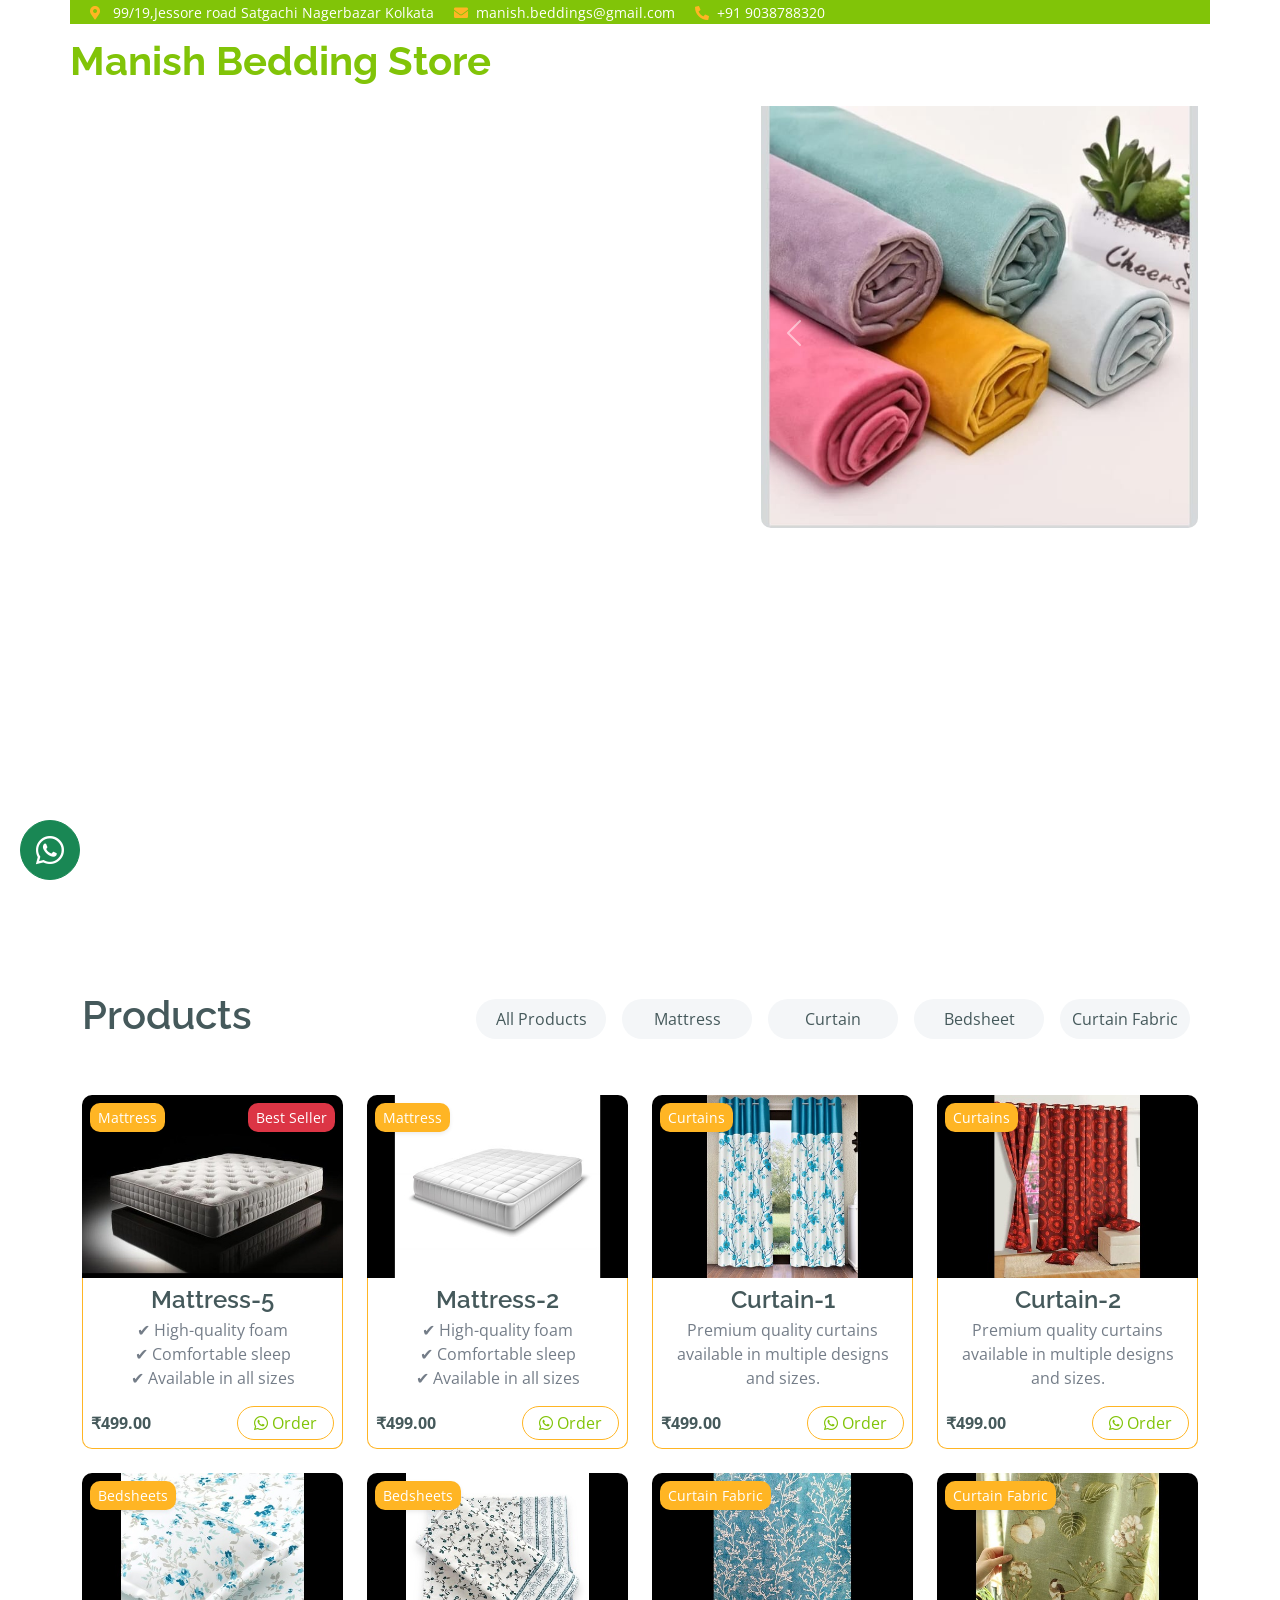
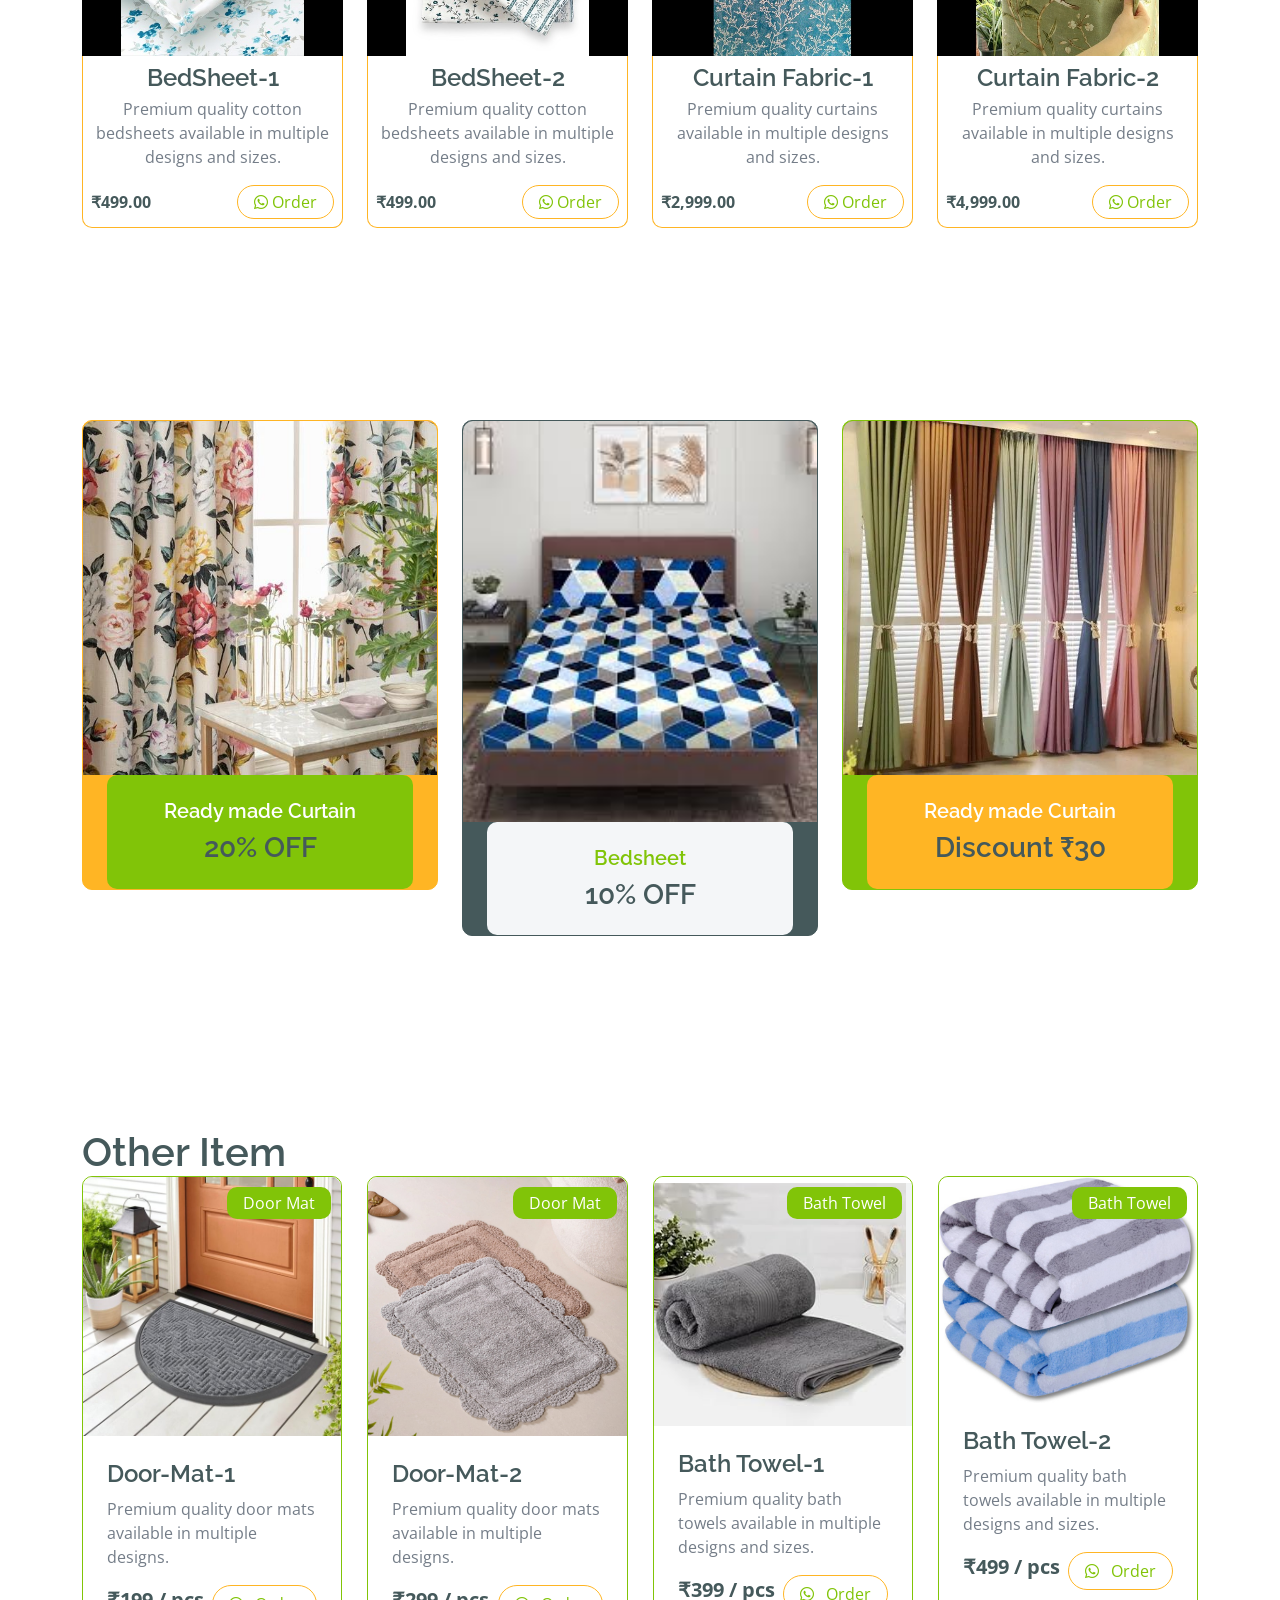
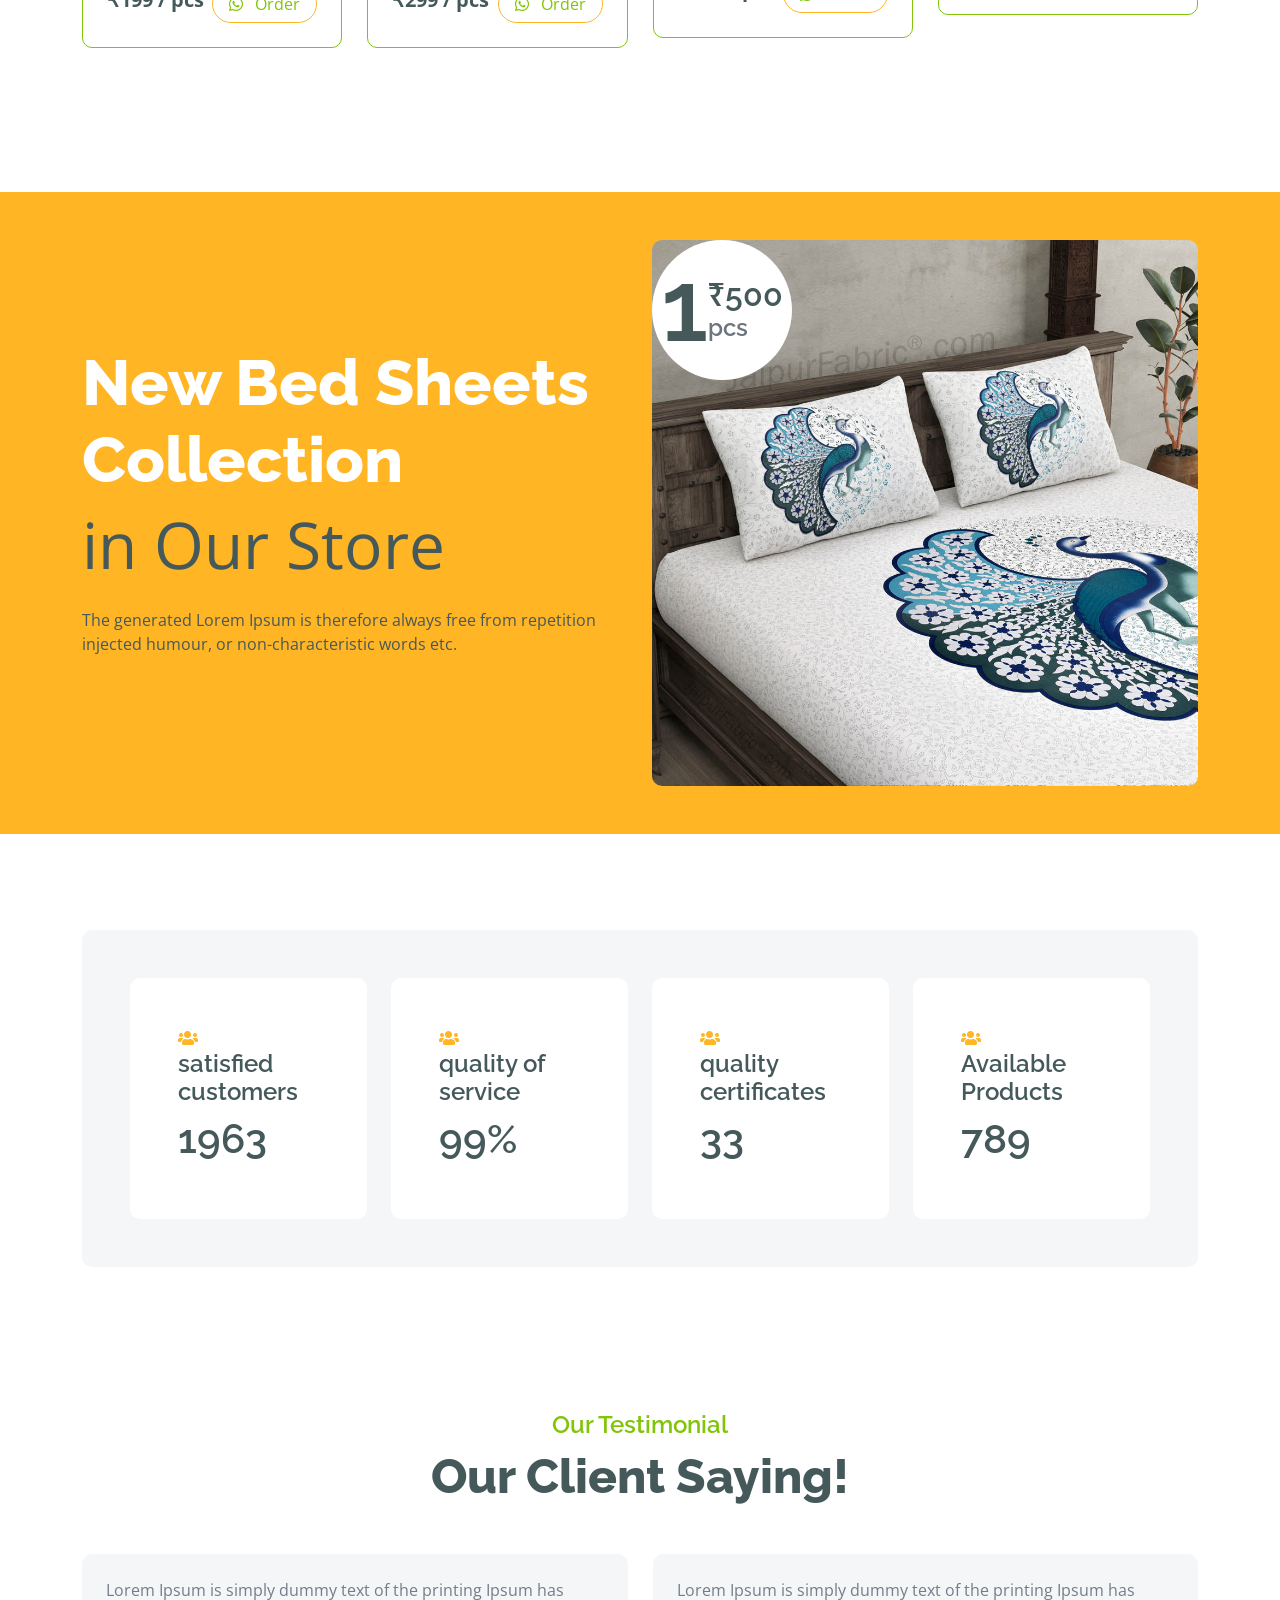
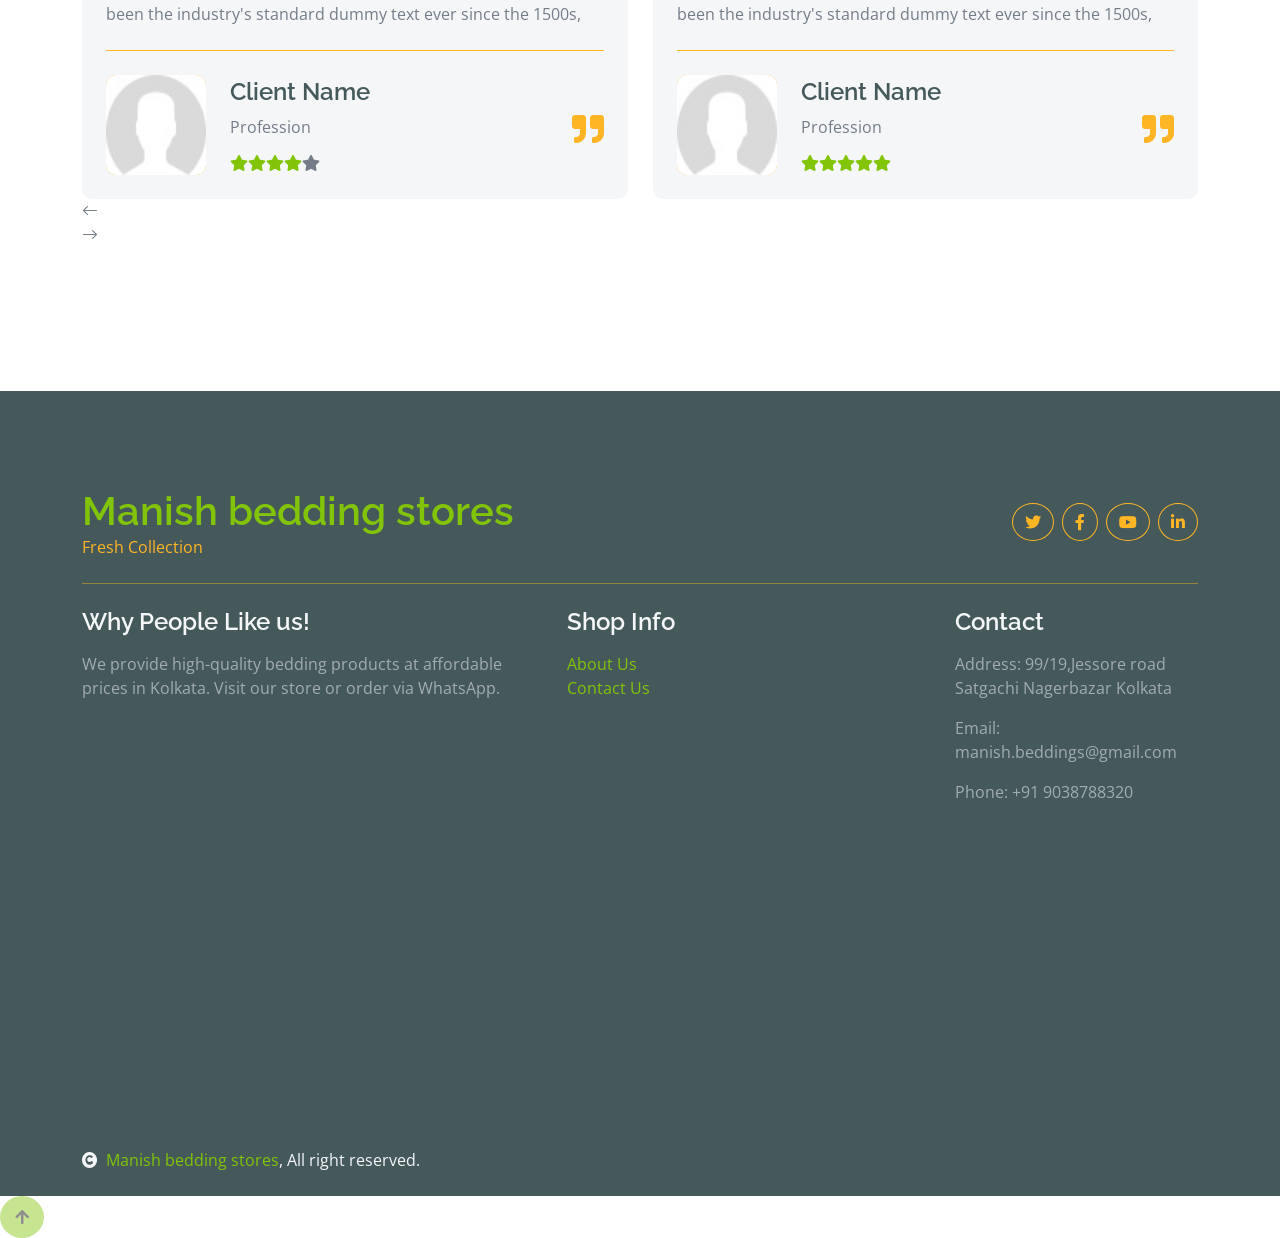
==== commit 94062313: "fix heading in product" ====
--- a/index.html
+++ b/index.html
@@ -281,7 +281,10 @@
                                                 </div>
                                                 <div class="text-white bg-secondary px-1 px-md-2 py-1 rounded position-absolute  small fw-semibold shadow-sm" style="top: 8px; left: 8px;">Mattress</div>
                                                 <div class="p-2 border border-secondary border-top-0 rounded-bottom">
-                                                    <h4>Mattress-5</h4>
+                                                    <h4 class="mb-1 fw-semibold" style="font-size: 16px;">
+                                                        <span class="d-inline d-sm-none">Mattress-5</span>
+                                                        <span class="d-none d-sm-inline" style="font-size: 1.5rem;">Mattress-5</span>
+                                                    </h4>
                                                    <p class="mb-3">
                                                         <!-- Desktop -->
                                                         <span class="d-none d-sm-block">
@@ -328,7 +331,10 @@
                                                 </div>
                                                 <div class="text-white bg-secondary px-1 px-md-2 py-1 rounded position-absolute  small fw-semibold shadow-sm" style="top: 8px; left: 8px;">Mattress</div>
                                                 <div class="p-2 border border-secondary border-top-0 rounded-bottom">
-                                                    <h4>Mattress-2</h4>
+                                                    <h4 class="mb-1 fw-semibold" style="font-size: 16px;">
+                                                        <span class="d-inline d-sm-none">Mattress-2</span>
+                                                        <span class="d-none d-sm-inline" style="font-size: 1.5rem;">Mattress-2</span>
+                                                    </h4>
                                                     <p class="mb-3">
                                                         <span class="d-none d-sm-block">
                                                             ✔ High-quality foam<br>✔ Comfortable sleep<br>✔ Available in all sizes
@@ -362,7 +368,10 @@
                                                 </div>
                                                 <div class="text-white bg-secondary px-1 px-md-2 py-1 rounded position-absolute  small fw-semibold shadow-sm" style="top: 8px; left: 8px;">Curtains</div>
                                                 <div class="p-2 border border-secondary border-top-0 rounded-bottom">
-                                                    <h4>Curtain-1</h4>
+                                                    <h4 class="mb-1 fw-semibold" style="font-size: 16px;">
+                                                        <span class="d-inline d-sm-none">Curtain-1</span>
+                                                        <span class="d-none d-sm-inline" style="font-size: 1.5rem;">Curtain-1</span>
+                                                    </h4>
                                                     <p class="mb-3">
                                                         <span class="d-none d-sm-block">
                                                             Premium quality curtains available in multiple designs and sizes.
@@ -395,7 +404,10 @@
                                                 </div>
                                                 <div class="text-white bg-secondary px-1 px-md-2 py-1 rounded position-absolute  small fw-semibold shadow-sm" style="top: 8px; left: 8px;">Curtains</div>
                                                 <div class="p-2 border border-secondary border-top-0 rounded-bottom">
-                                                    <h4>Curtain-2</h4>
+                                                    <h4 class="mb-1 fw-semibold" style="font-size: 16px;">
+                                                        <span class="d-inline d-sm-none">Curtain-2</span>
+                                                        <span class="d-none d-sm-inline" style="font-size: 1.5rem;">Curtain-2</span>
+                                                    </h4>
                                                     <p class="mb-3">
                                                         <span class="d-none d-sm-block">
                                                             Premium quality curtains available in multiple designs and sizes.
@@ -428,7 +440,10 @@
                                                 </div>
                                                 <div class="text-white bg-secondary px-1 px-md-2 py-1 rounded position-absolute  small fw-semibold shadow-sm" style="top: 8px; left: 8px;">Bedsheets</div>
                                                 <div class="p-2 border border-secondary border-top-0 rounded-bottom">
-                                                    <h4>BedSheet-1</h4>
+                                                    <h4 class="mb-1 fw-semibold" style="font-size: 16px;">
+                                                        <span class="d-inline d-sm-none">BedSheet-1</span>
+                                                        <span class="d-none d-sm-inline" style="font-size: 1.5rem;">BedSheet-1</span>
+                                                    </h4>
                                                     <p class="mb-3">
                                                         <span class="d-none d-sm-block">
                                                             Premium quality cotton bedsheets available in multiple designs and sizes.
@@ -461,7 +476,10 @@
                                                 </div>
                                                 <div class="text-white bg-secondary px-1 px-md-2 py-1 rounded position-absolute  small fw-semibold shadow-sm" style="top: 8px; left: 8px;">Bedsheets</div>
                                                 <div class="p-2 border border-secondary border-top-0 rounded-bottom">
-                                                    <h4>BedSheet-2</h4>
+                                                    <h4 class="mb-1 fw-semibold" style="font-size: 16px;">
+                                                        <span class="d-inline d-sm-none">BedSheet-2</span>
+                                                        <span class="d-none d-sm-inline" style="font-size: 1.5rem;">BedSheet-2</span>
+                                                    </h4>
                                                     <p class="mb-3">
                                                         <span class="d-none d-sm-block">
                                                             Premium quality cotton bedsheets available in multiple designs and sizes.
@@ -494,7 +512,10 @@
                                                 </div>
                                                 <div class="text-white bg-secondary px-1 px-md-2 py-1 rounded position-absolute  small fw-semibold shadow-sm" style="top: 8px; left: 8px;">Curtain Fabric</div>
                                                 <div class="p-2 border border-secondary border-top-0 rounded-bottom">
-                                                    <h4>Curtain Fabric-1</h4>
+                                                    <h4 class="mb-1 fw-semibold" style="font-size: 16px;">
+                                                        <span class="d-inline d-sm-none">Curtain Fabric-1</span>
+                                                        <span class="d-none d-sm-inline" style="font-size: 1.5rem;">Curtain Fabric-1</span>
+                                                    </h4>
                                                     <p class="mb-3">
                                                         <span class="d-none d-sm-block">
                                                             Premium quality curtains available in multiple designs and sizes.
@@ -527,7 +548,10 @@
                                                 </div>
                                                 <div class="text-white bg-secondary px-1 px-md-2 py-1 rounded position-absolute  small fw-semibold shadow-sm" style="top: 8px; left: 8px;">Curtain Fabric</div>
                                                 <div class="p-2 border border-secondary border-top-0 rounded-bottom">
-                                                    <h4>Curtain Fabric-2</h4>
+                                                    <h4 class="mb-1 fw-semibold" style="font-size: 16px;">
+                                                        <span class="d-inline d-sm-none">Curtain Fabric-2</span>
+                                                        <span class="d-none d-sm-inline" style="font-size: 1.5rem;">Curtain Fabric-2</span>
+                                                    </h4>
                                                     <p class="mb-3">
                                                         <span class="d-none d-sm-block">
                                                             Premium quality curtains available in multiple designs and sizes.
@@ -568,7 +592,10 @@
                                                 </div>
                                                 <div class="text-white bg-secondary px-1 px-md-2 py-1 rounded position-absolute  small fw-semibold shadow-sm" style="top: 8px; left: 8px;">Mattress</div>
                                                 <div class="p-2 border border-secondary border-top-0 rounded-bottom">
-                                                    <h4>Mattress-1</h4>
+                                                    <h4 class="mb-1 fw-semibold" style="font-size: 16px;">
+                                                        <span class="d-inline d-sm-none">Mattress-1</span>
+                                                        <span class="d-none d-sm-inline" style="font-size: 1.5rem;">Mattress-1</span>
+                                                    </h4>
                                                     <p class="mb-3">
                                                         <span class="d-none d-sm-block">
                                                             ✔ High-quality foam<br>✔ Comfortable sleep<br>✔ Available in all sizes
@@ -601,7 +628,10 @@
                                                 </div>
                                                 <div class="text-white bg-secondary px-1 px-md-2 py-1 rounded position-absolute  small fw-semibold shadow-sm" style="top: 8px; left: 8px;">Mattress</div>
                                                 <div class="p-2 border border-secondary border-top-0 rounded-bottom">
-                                                    <h4>Mattress-2</h4>
+                                                    <h4 class="mb-1 fw-semibold" style="font-size: 16px;">
+                                                        <span class="d-inline d-sm-none">Mattress-2</span>
+                                                        <span class="d-none d-sm-inline" style="font-size: 1.5rem;">Mattress-2</span>
+                                                    </h4>
                                                     <p class="mb-3">
                                                         <span class="d-none d-sm-block">
                                                             ✔ High-quality foam<br>✔ Comfortable sleep<br>✔ Available in all sizes
@@ -642,7 +672,10 @@
                                                 </div>
                                                 <div class="text-white bg-secondary px-1 px-md-2 py-1 rounded position-absolute  small fw-semibold shadow-sm" style="top: 8px; left: 8px;">Curtains</div>
                                                 <div class="p-2 border border-secondary border-top-0 rounded-bottom">
-                                                    <h4>Curtain-1</h4>
+                                                    <h4 class="mb-1 fw-semibold" style="font-size: 16px;">
+                                                        <span class="d-inline d-sm-none">Curtain-1</span>
+                                                        <span class="d-none d-sm-inline" style="font-size: 1.5rem;">Curtain-1</span>
+                                                    </h4>
                                                     <p class="mb-3">
                                                         <span class="d-none d-sm-block">
                                                             Premium quality curtains available in multiple designs and sizes.
@@ -675,7 +708,10 @@
                                                 </div>
                                                 <div class="text-white bg-secondary px-1 px-md-2 py-1 rounded position-absolute  small fw-semibold shadow-sm" style="top: 8px; left: 8px;">Curtains</div>
                                                 <div class="p-2 border border-secondary border-top-0 rounded-bottom">
-                                                    <h4>Curtain-2</h4>
+                                                    <h4 class="mb-1 fw-semibold" style="font-size: 16px;">
+                                                        <span class="d-inline d-sm-none">Curtain-2</span>
+                                                        <span class="d-none d-sm-inline" style="font-size: 1.5rem;">Curtain-2</span>
+                                                    </h4>
                                                     <p class="mb-3">
                                                         <span class="d-none d-sm-block">
                                                             Premium quality curtains available in multiple designs and sizes.
@@ -716,7 +752,10 @@
                                                 </div>
                                                 <div class="text-white bg-secondary px-1 px-md-2 py-1 rounded position-absolute  small fw-semibold shadow-sm" style="top: 8px; left: 8px;">Bedsheet</div>
                                                 <div class="p-2 border border-secondary border-top-0 rounded-bottom">
-                                                    <h4>Bedsheet-1</h4>
+                                                    <h4 class="mb-1 fw-semibold" style="font-size: 16px;">
+                                                        <span class="d-inline d-sm-none">Bedsheet-1</span>
+                                                        <span class="d-none d-sm-inline" style="font-size: 1.5rem;">Bedsheet-1</span>
+                                                    </h4>
                                                     <p class="mb-3">
                                                         <span class="d-none d-sm-block">
                                                             Premium quality cotton bedsheets available in multiple designs and sizes.
@@ -749,7 +788,10 @@
                                                 </div>
                                                 <div class="text-white bg-secondary px-1 px-md-2 py-1 rounded position-absolute  small fw-semibold shadow-sm" style="top: 8px; left: 8px;">Bedsheet</div>
                                                 <div class="p-2 border border-secondary border-top-0 rounded-bottom">
-                                                    <h4>Bedsheet-2</h4>
+                                                    <h4 class="mb-1 fw-semibold" style="font-size: 16px;">
+                                                        <span class="d-inline d-sm-none">Bedsheet-2</span>
+                                                        <span class="d-none d-sm-inline" style="font-size: 1.5rem;">Bedsheet-2</span>
+                                                    </h4>
                                                     <p class="mb-3">
                                                         <span class="d-none d-sm-block">
                                                             Premium quality cotton bedsheets available in multiple designs and sizes.
@@ -790,7 +832,10 @@
                                                 </div>
                                                 <div class="text-white bg-secondary px-1 px-md-2 py-1 rounded position-absolute  small fw-semibold shadow-sm" style="top: 8px; left: 8px;">Curtain Fabric</div>
                                                 <div class="p-2 border border-secondary border-top-0 rounded-bottom">
-                                                    <h4>Curtain Fabric-1</h4>
+                                                    <h4 class="mb-1 fw-semibold" style="font-size: 16px;">
+                                                        <span class="d-inline d-sm-none">Curtain Fabric-1</span>
+                                                        <span class="d-none d-sm-inline" style="font-size: 1.5rem;">Curtain Fabric-1</span>
+                                                    </h4>
                                                     <p class="mb-3">
                                                         <span class="d-none d-sm-block">
                                                             Premium quality curtains available in multiple designs.
@@ -823,7 +868,10 @@
                                                 </div>
                                                 <div class="text-white bg-secondary px-1 px-md-2 py-1 rounded position-absolute  small fw-semibold shadow-sm" style="top: 8px; left: 8px;">Curtain Fabric</div>
                                                 <div class="p-2 border border-secondary border-top-0 rounded-bottom">
-                                                    <h4>Curtain Fabric-2</h4>
+                                                    <h4 class="mb-1 fw-semibold" style="font-size: 16px;">
+                                                        <span class="d-inline d-sm-none">Curtain Fabric-2</span>
+                                                        <span class="d-none d-sm-inline" style="font-size: 1.5rem;">Curtain Fabric-2</span>
+                                                    </h4>
                                                     <p class="mb-3">
                                                         <span class="d-none d-sm-block">
                                                             Premium quality curtains available in multiple designs and sizes.
@@ -855,7 +903,10 @@
                                                 </div>
                                                 <div class="text-white bg-secondary px-1 px-md-2 py-1 rounded position-absolute  small fw-semibold shadow-sm" style="top: 8px; left: 8px;">Curtain Fabric</div>
                                                 <div class="p-2 border border-secondary border-top-0 rounded-bottom">
-                                                    <h4>Curtain Fabric-3</h4>
+                                                    <h4 class="mb-1 fw-semibold" style="font-size: 16px;">
+                                                        <span class="d-inline d-sm-none">Curtain Fabric-3</span>
+                                                        <span class="d-none d-sm-inline" style="font-size: 1.5rem;">Curtain Fabric-3</span>
+                                                    </h4>
                                                     <p class="mb-3">
                                                         <span class="d-none d-sm-block">
                                                             Premium quality curtains available in multiple designs and sizes.
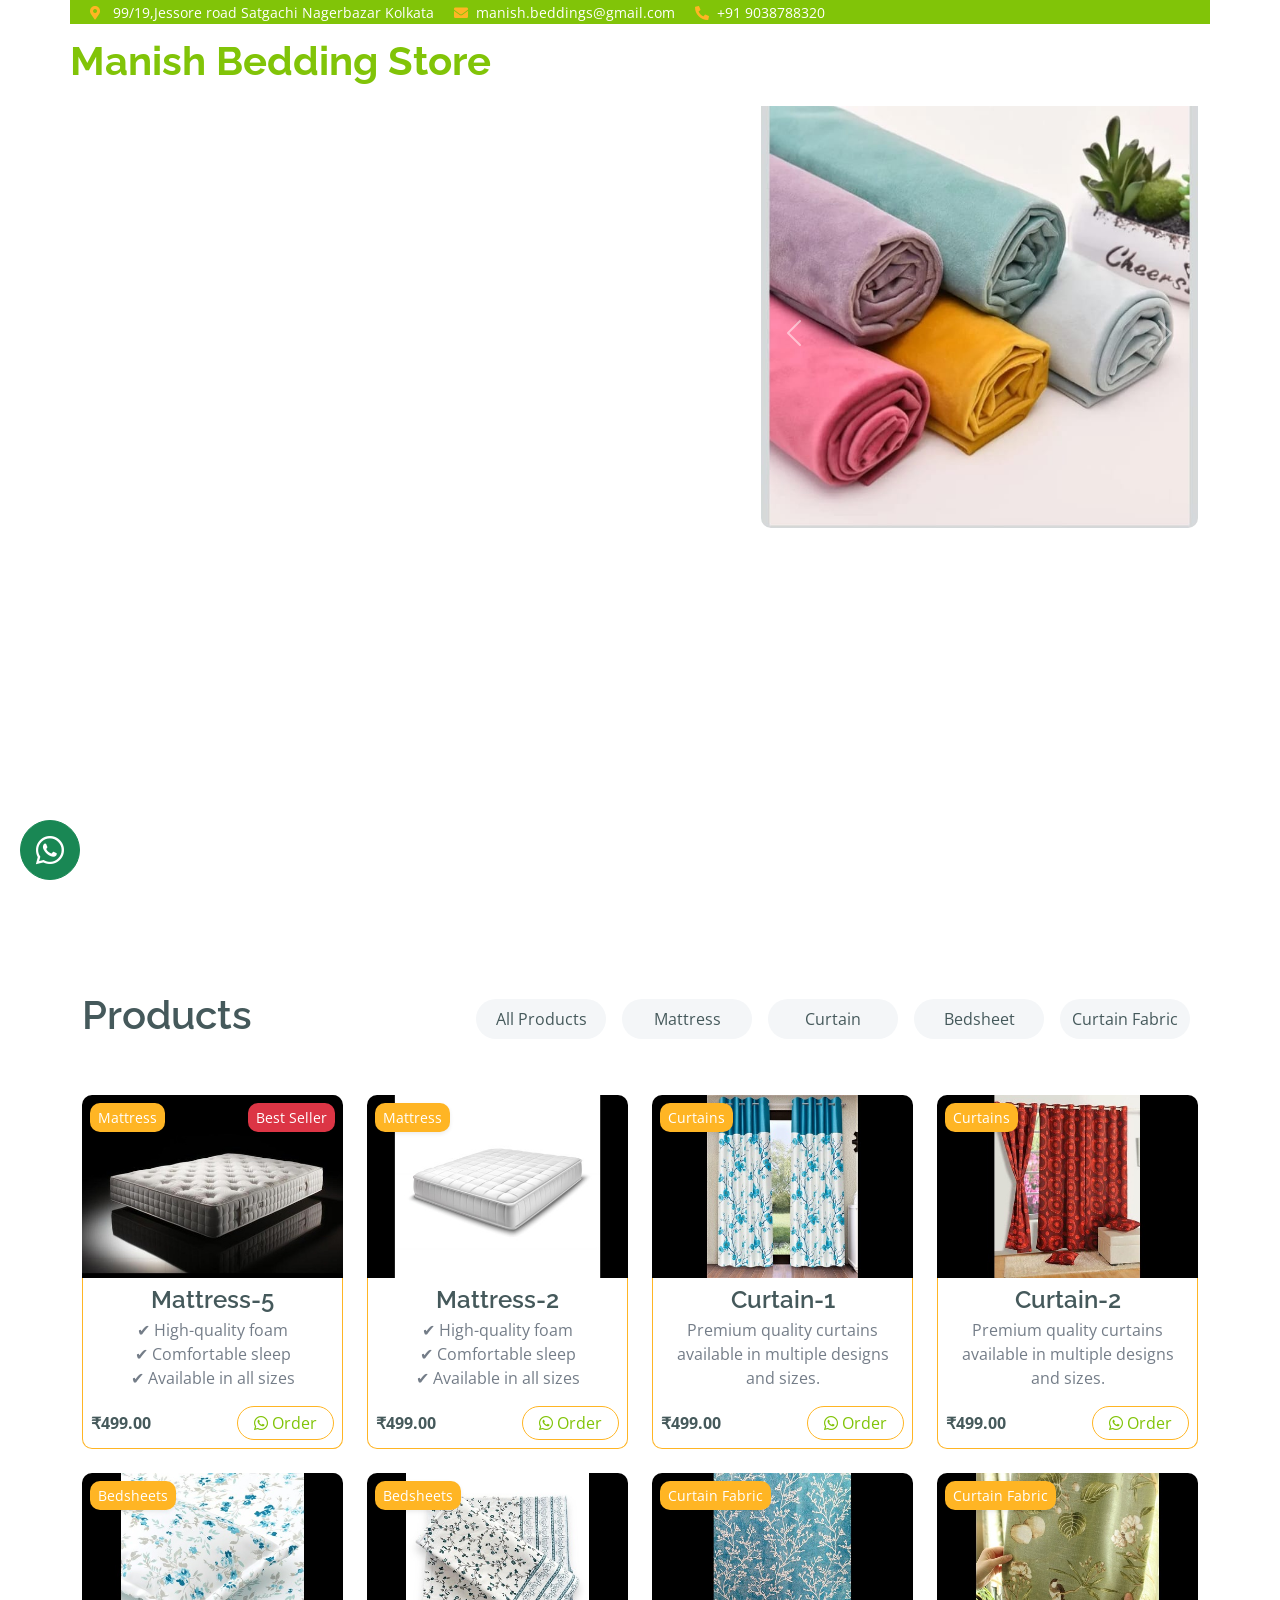
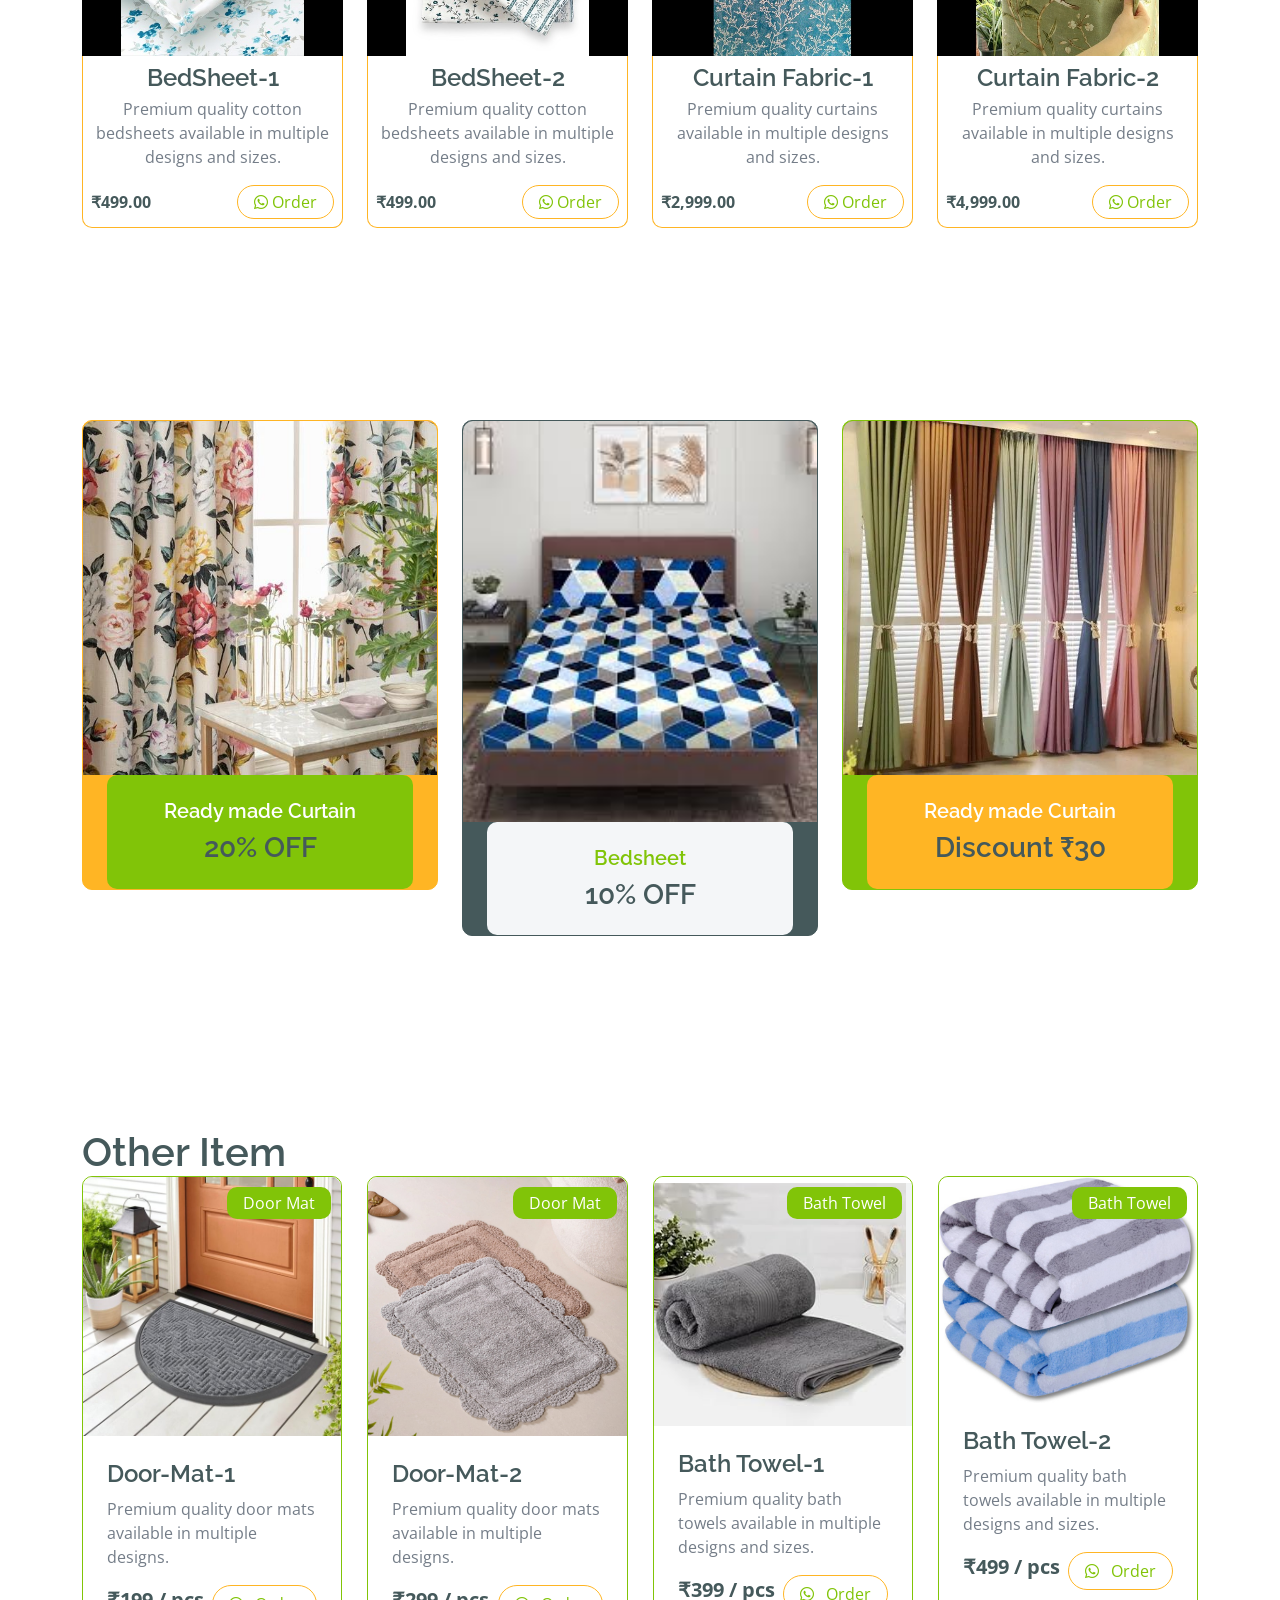
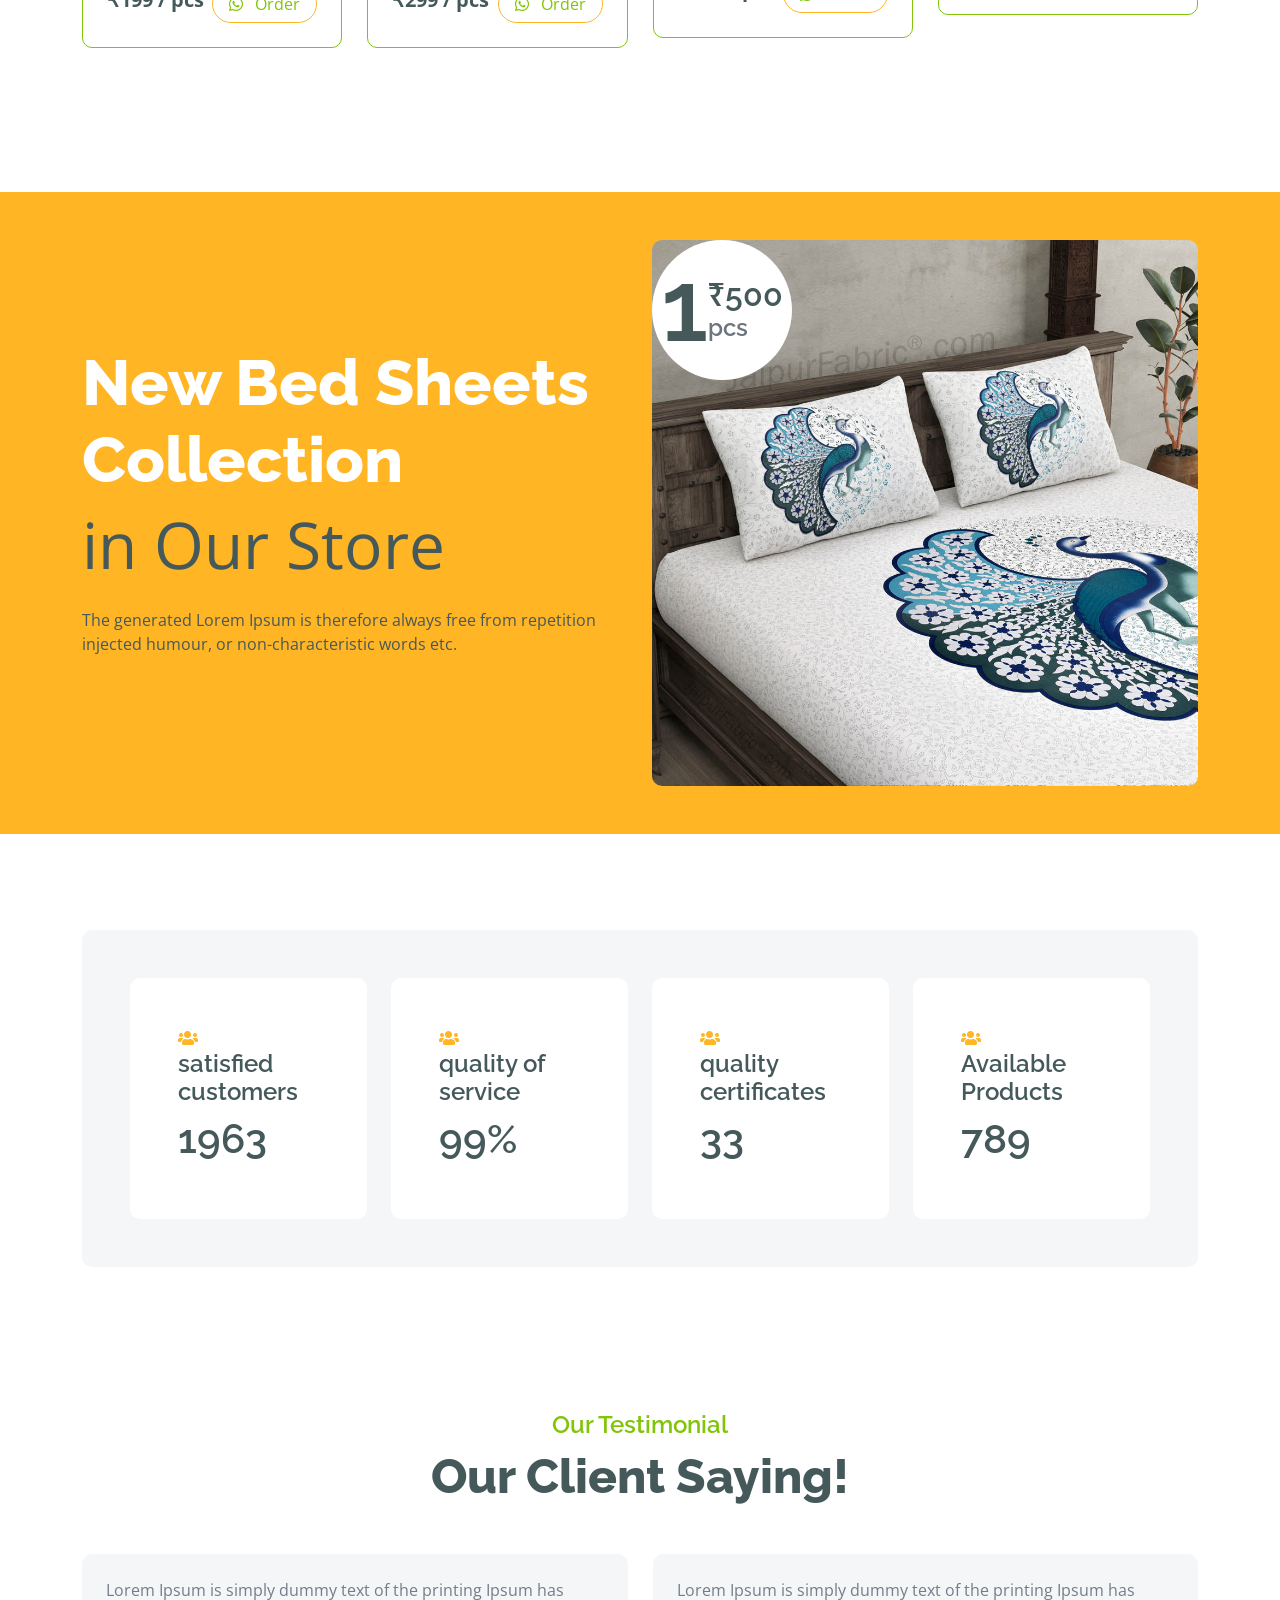
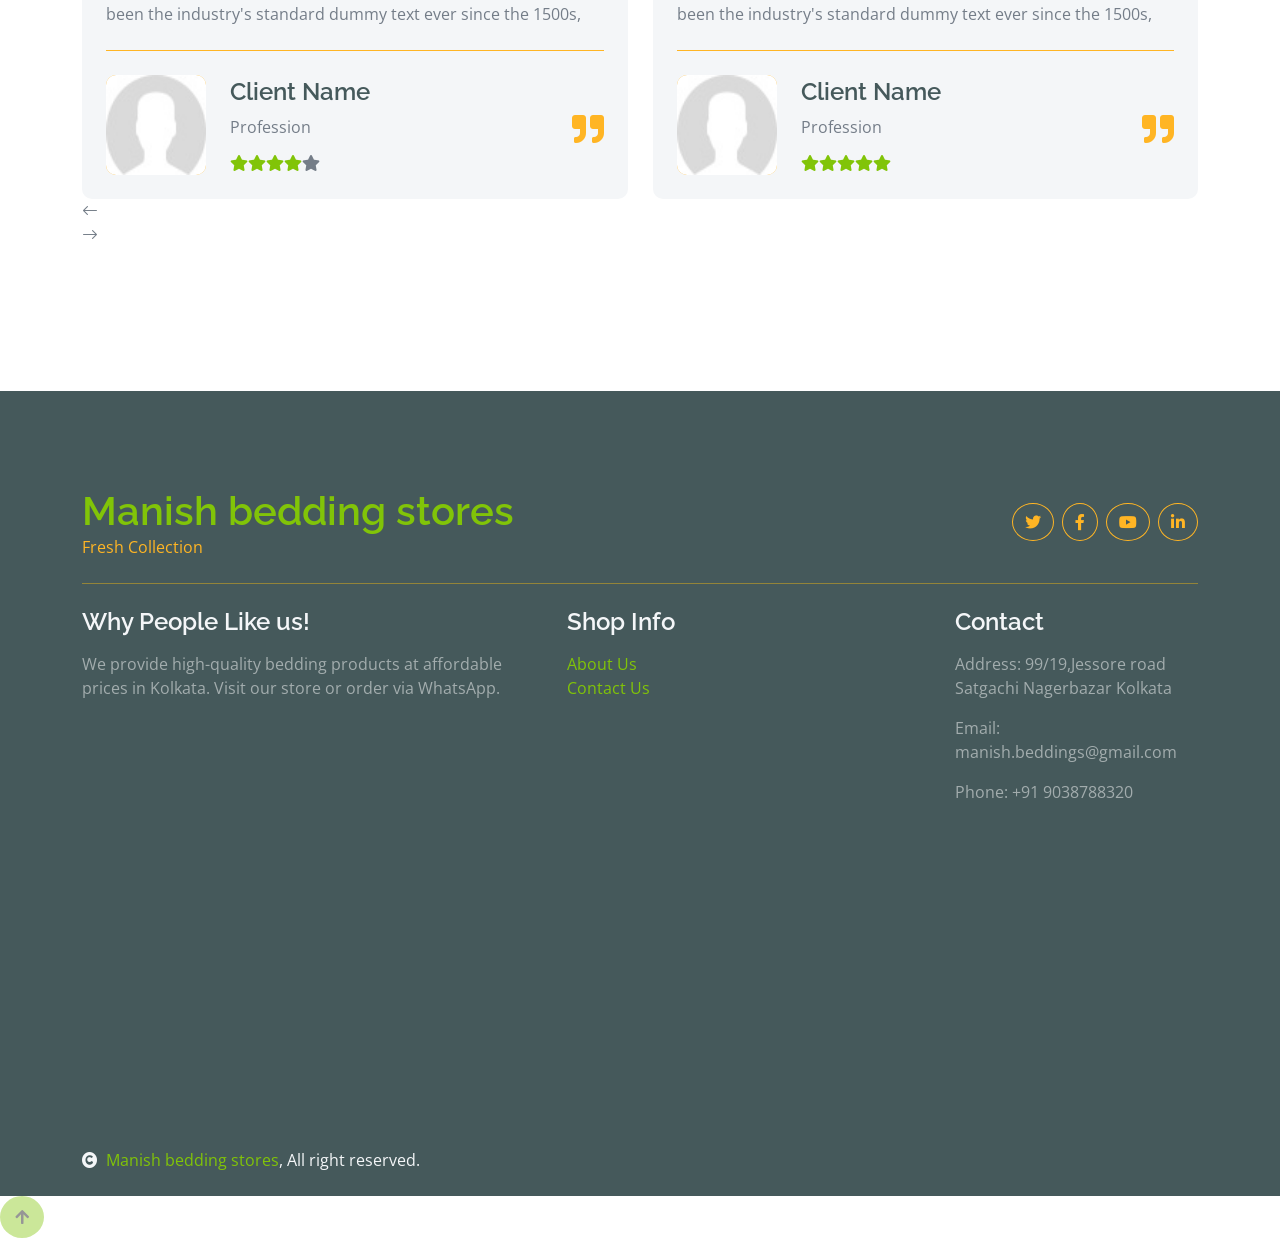
==== commit 66e13464: "change the map address" ====
--- a/index.html
+++ b/index.html
@@ -1542,7 +1542,7 @@
                             <p>Address: 99/19,Jessore road Satgachi Nagerbazar Kolkata</p>
                             <p>Email: manish.beddings@gmail.com</p>
                             <p>Phone: +91 9038788320</p>
-                            <iframe src="https://maps.google.com/maps?q=Jessore%20Road%20Kolkata&t=&z=13&ie=UTF8&iwloc=&output=embed" width="100%" height="250" style="border:0;"></iframe>
+                          <iframe src="https://www.google.com/maps/embed?pb=!1m18!1m12!1m3!1d3682.914726599637!2d88.4133993!3d22.6196593!2m3!1f0!2f0!3f0!3m2!1i1024!2i768!4f13.1!3m3!1m2!1s0x39f89e1b6d823699%3A0x90dc22c81230f17a!2sManish%20Bedding%20Store!5e0!3m2!1sen!2sin!4v1779222136759!5m2!1sen!2sin" width="100%" height="250" style="border:0;" allowfullscreen="" loading="lazy" referrerpolicy="no-referrer-when-downgrade"></iframe>
                             <!-- <p>Payment Accepted</p> -->
                             <!-- <img src="img/payment.png" class="img-fluid" alt=""> -->
                         </div>
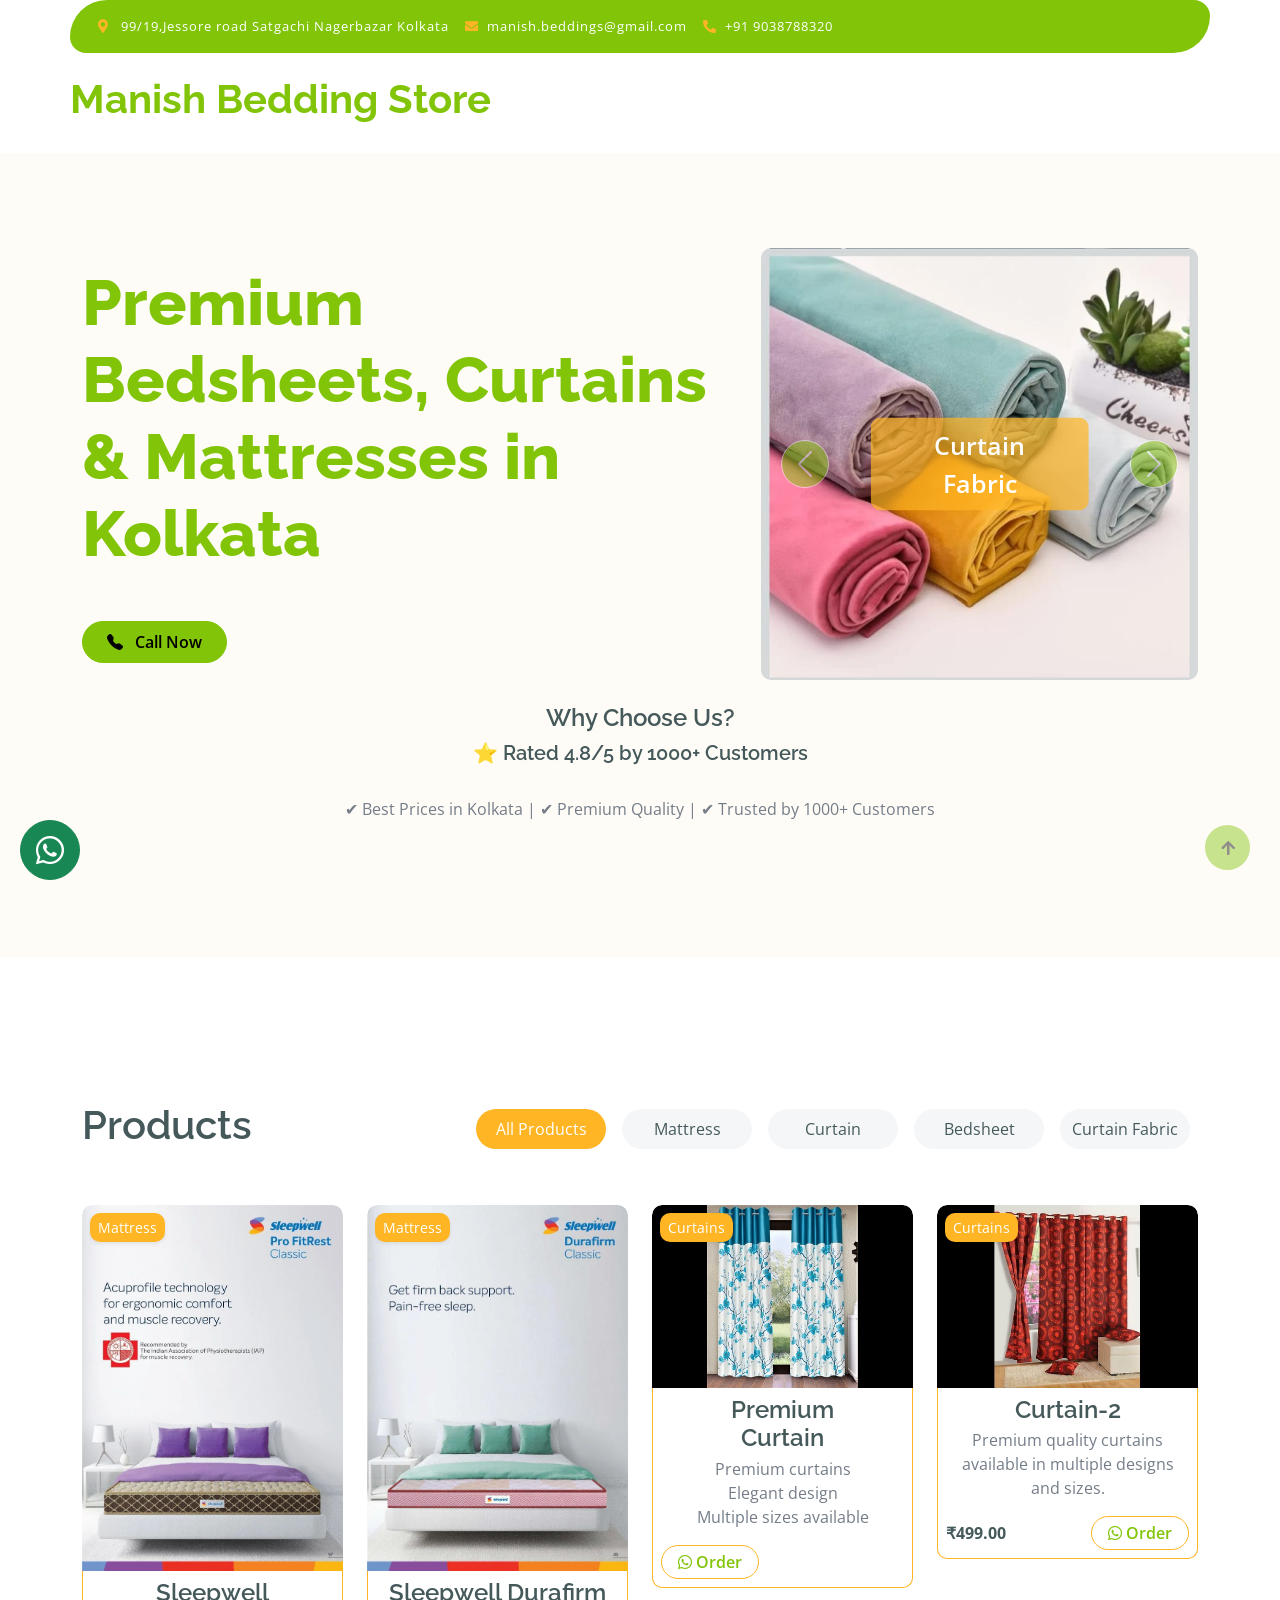
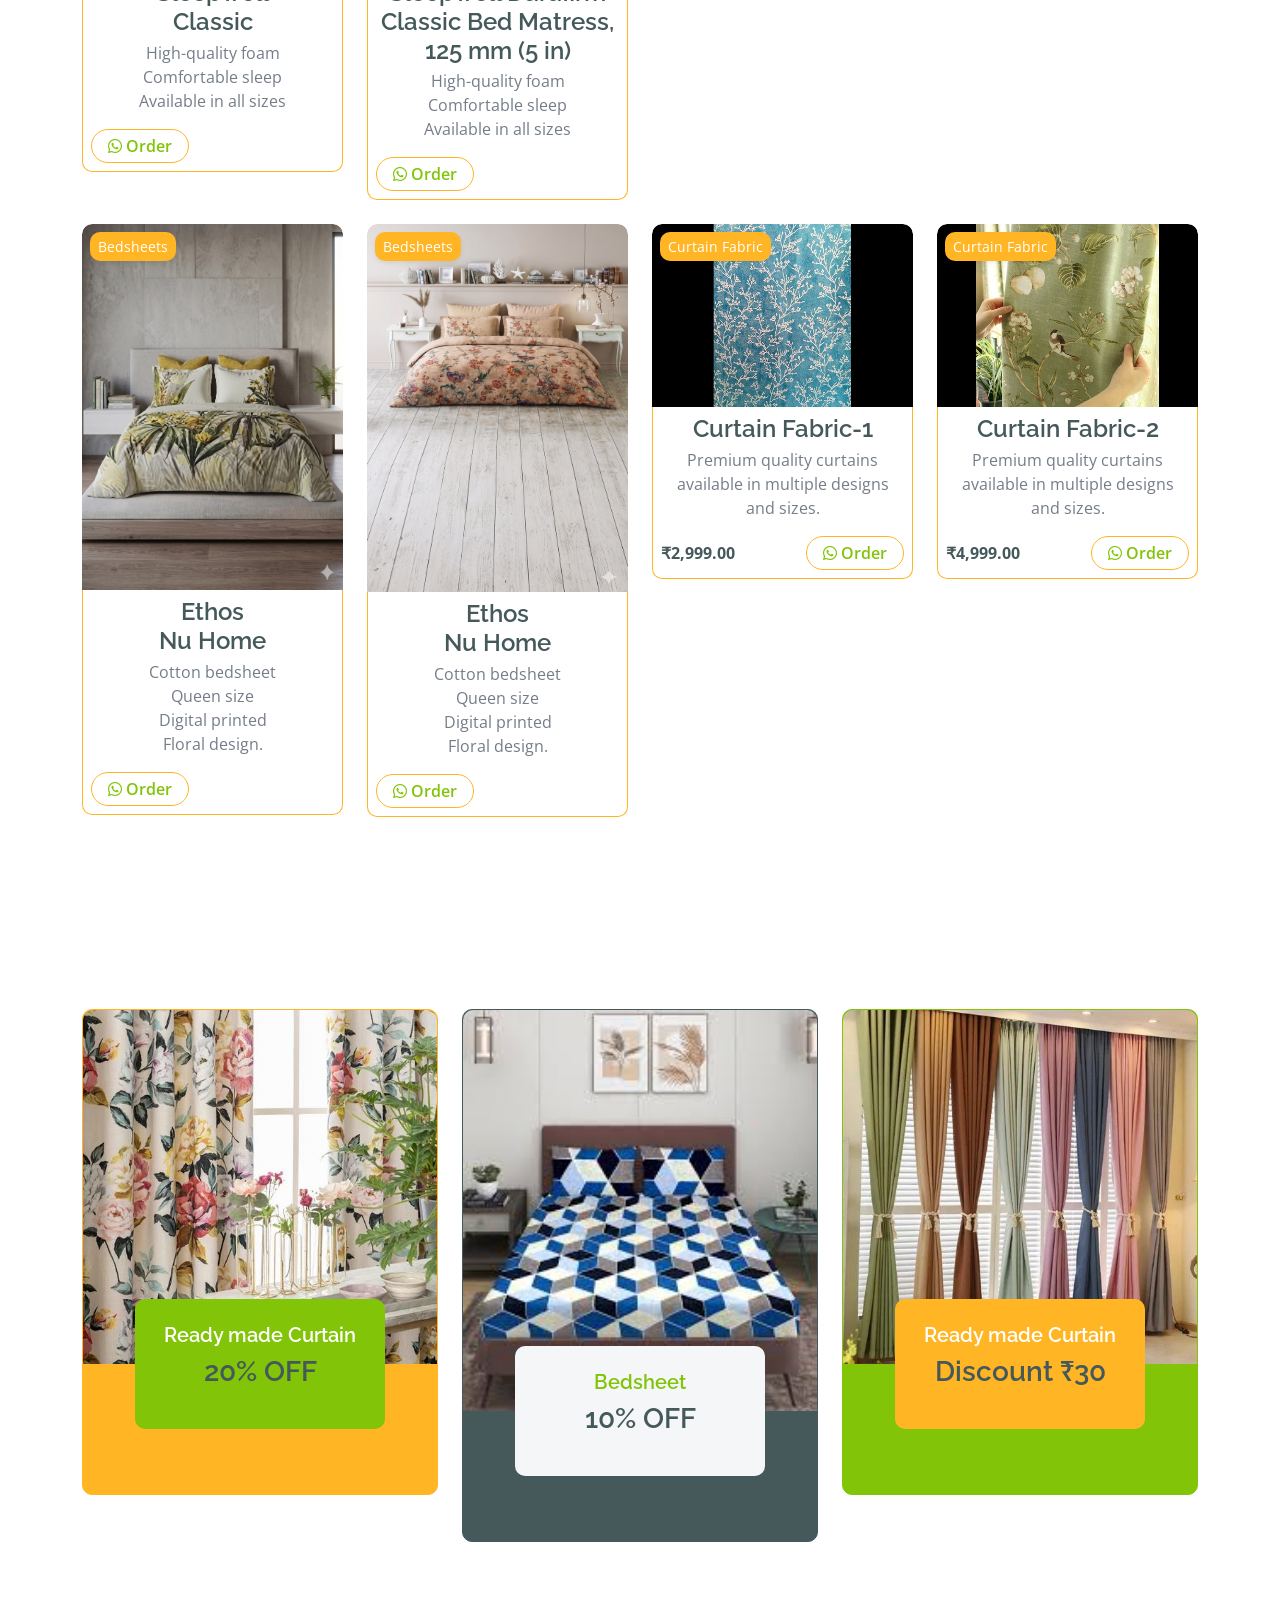
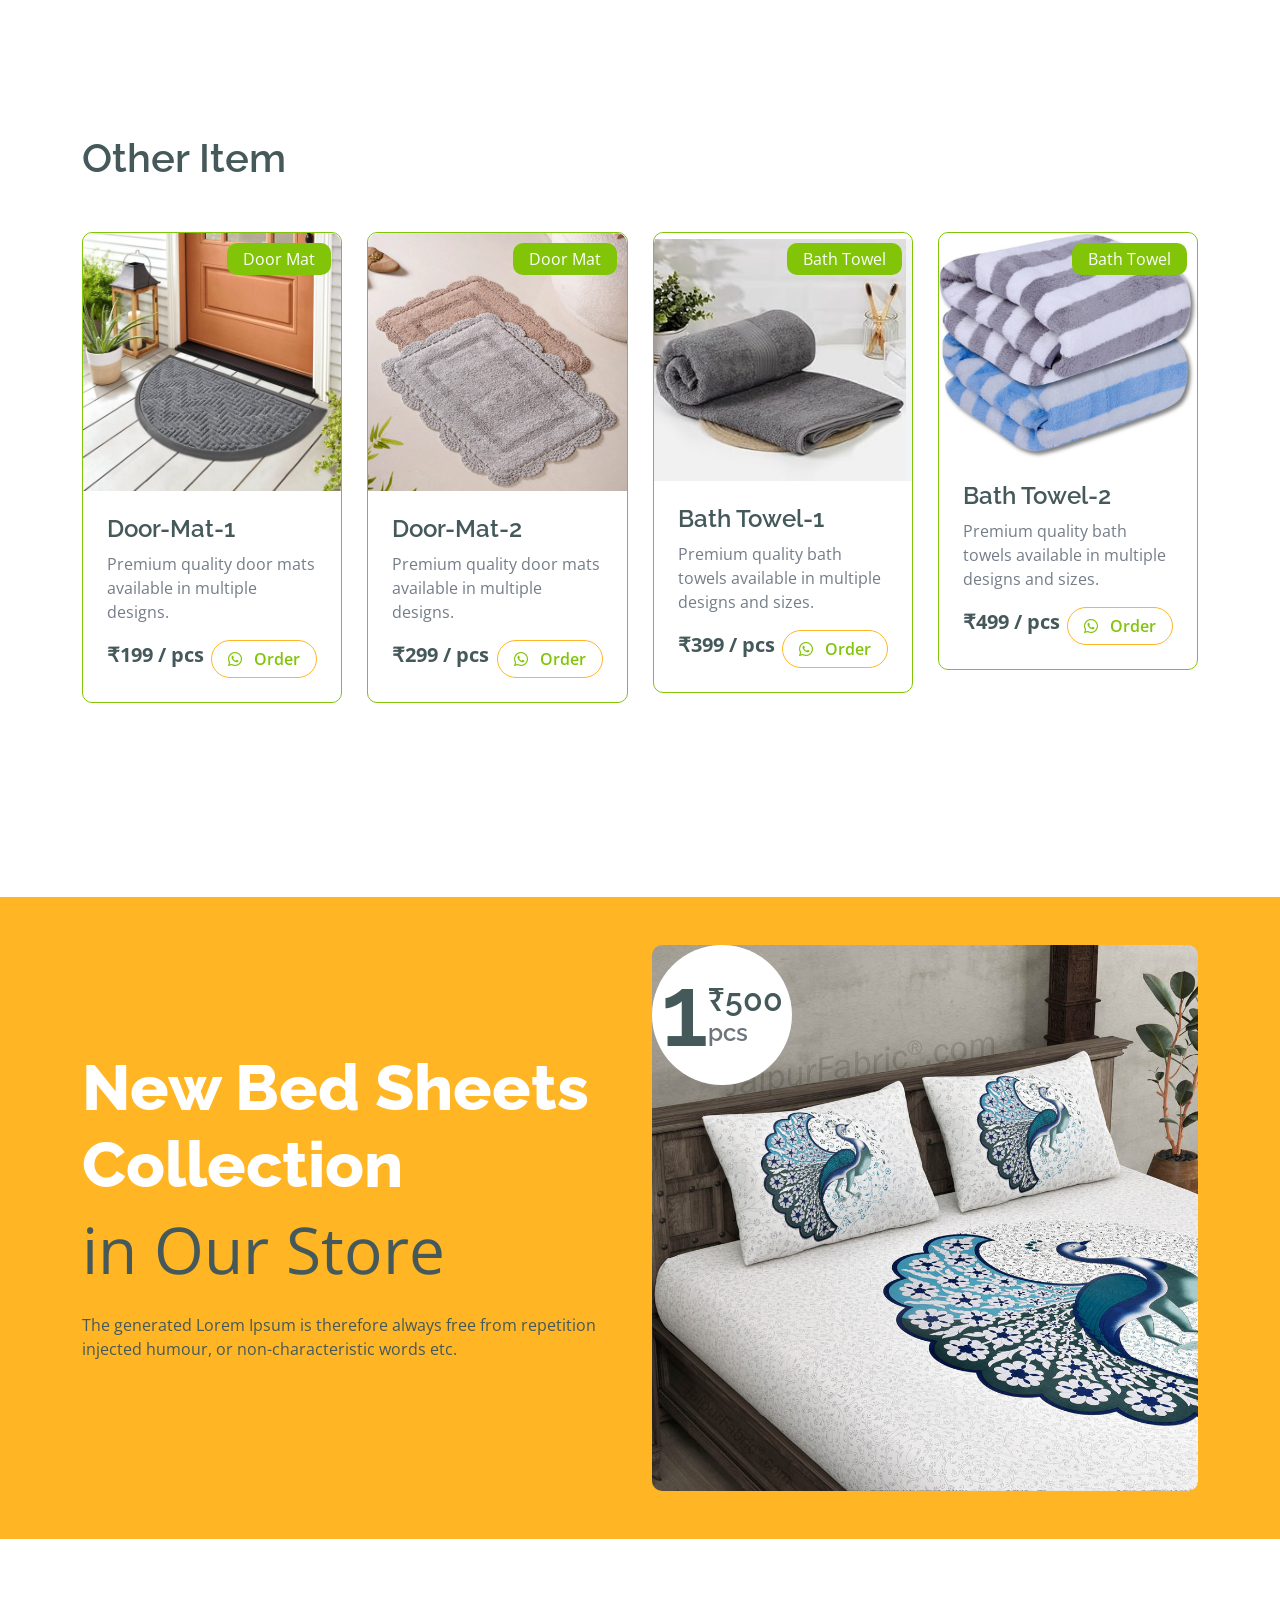
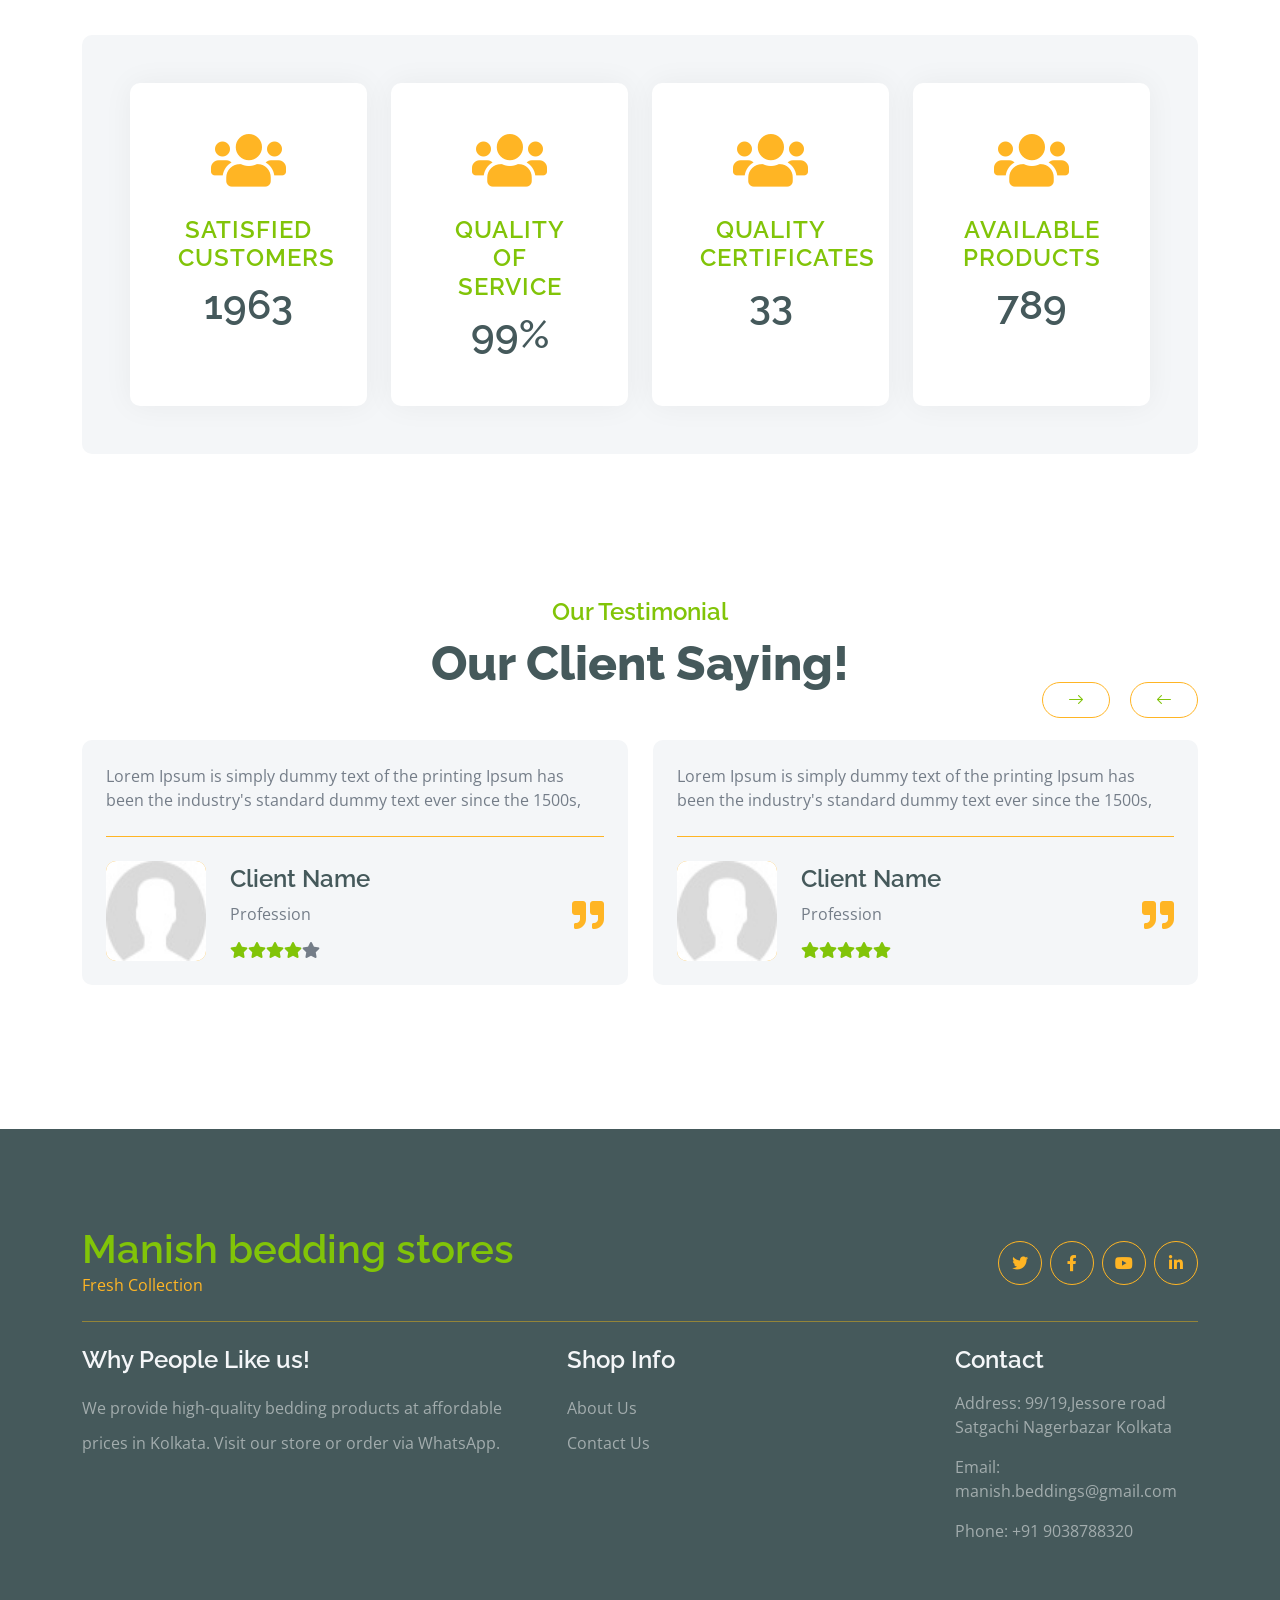
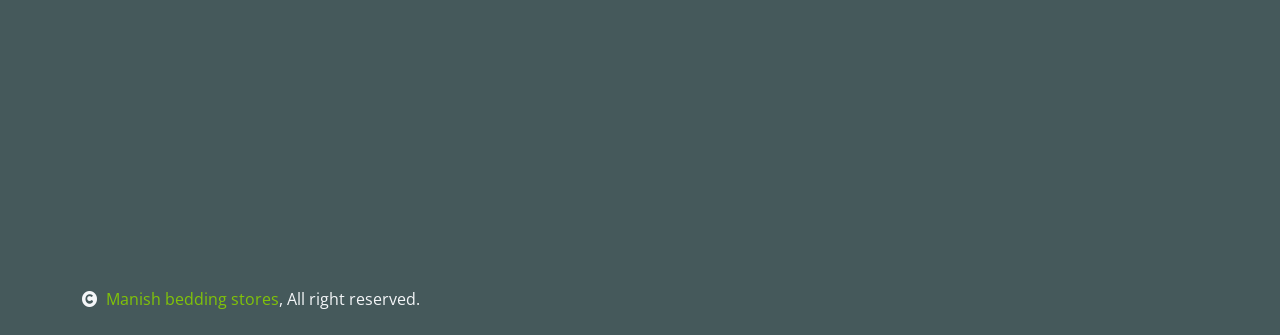
==== commit e2e770f5: "adding product-detail page" ====
--- a/index.html
+++ b/index.html
@@ -272,129 +272,243 @@
                             <div class="row g-4">
                                 <div class="col-lg-12">
                                     <div class="row g-4">
-                                         <div class="col-6 col-md-6 col-lg-4 col-xl-3">
-                                            <div class="rounded position-relative fruite-item">
-                                                <div class="fruite-img">
-                                                    <a href="img/mattress-5.jpg" data-lightbox="products">
-                                                    <img src="img/mattress-5.jpg" class="img-fluid w-100 rounded-top" alt="">
-                                                    </a>
-                                                </div>
-                                                <div class="text-white bg-secondary px-1 px-md-2 py-1 rounded position-absolute  small fw-semibold shadow-sm" style="top: 8px; left: 8px;">Mattress</div>
-                                                <div class="p-2 border border-secondary border-top-0 rounded-bottom">
-                                                    <h4 class="mb-1 fw-semibold" style="font-size: 16px;">
-                                                        <span class="d-inline d-sm-none">Mattress-5</span>
-                                                        <span class="d-none d-sm-inline" style="font-size: 1.5rem;">Mattress-5</span>
-                                                    </h4>
-                                                   <p class="mb-3">
-                                                        <!-- Desktop -->
-                                                        <span class="d-none d-sm-block">
-                                                            ✔ High-quality foam<br>
-                                                            ✔ Comfortable sleep<br>
-                                                            ✔ Available in all sizes
-                                                        </span>
-                                                        <!-- Mobile -->
-                                                        <span class="d-block d-sm-none">
-                                                            ✔ High-quality foam...
-                                                            
-                                                            <span class="more-text d-none">
-                                                                <br>✔ Comfortable sleep<br>
-                                                                ✔ Available in all sizes
-                                                            </span>
-                                                            <a href="#" class="text-primary toggle-btn"> Show more</a>
-                                                        </span>
-
-                                                    </p>
-                                                   <div class="d-flex justify-content-between align-items-center gap-1 px-0">
-                                                        <p class="text-dark fs-6 fs-sm-5 fw-bold mb-0 ms-0">
-                                                            ₹499.00
-                                                        </p>
-                                                        <a href="https://wa.me/919038788320?text=Hello,%20I%20want%20to%20order%20Mattress-5%20(₹499).%20Please%20share%20more%20details." 
-                                                        target="_blank" 
-                                                        class="btn border border-secondary rounded-pill px-2 px-sm-3 py-1 text-primary small d-flex align-items-center gap-1 flex-nowrap"
-                                                        style="white-space: nowrap;">                                                   
-                                                            <i class="fab fa-whatsapp"></i>
-                                                            <span>Order</span>
-                                                        </a>
-                                                    </div>
-                                                    <div class="text-white bg-danger px-1 px-md-2 py-1 rounded position-absolute  small fw-semibold shadow-sm" style="top: 8px; right: 8px;"> 
-                                                        Best Seller 
-                                                    </div>  
-                                                </div>
-                                            </div>
-                                        </div>
-                                         <div class="col-6 col-md-6 col-lg-4 col-xl-3">
-                                            <div class="rounded position-relative fruite-item">
-                                                <div class="fruite-img">
-                                                    <a href="img/mattress-2.jpg" data-lightbox="products">
-                                                    <img src="img/mattress-2.jpg" class="img-fluid w-100 rounded-top" alt="">
-                                                    </a>
-                                                </div>
-                                                <div class="text-white bg-secondary px-1 px-md-2 py-1 rounded position-absolute  small fw-semibold shadow-sm" style="top: 8px; left: 8px;">Mattress</div>
-                                                <div class="p-2 border border-secondary border-top-0 rounded-bottom">
-                                                    <h4 class="mb-1 fw-semibold" style="font-size: 16px;">
-                                                        <span class="d-inline d-sm-none">Mattress-2</span>
-                                                        <span class="d-none d-sm-inline" style="font-size: 1.5rem;">Mattress-2</span>
-                                                    </h4>
-                                                    <p class="mb-3">
-                                                        <span class="d-none d-sm-block">
-                                                            ✔ High-quality foam<br>✔ Comfortable sleep<br>✔ Available in all sizes
-                                                        </span>
-                                                        <span class="d-block d-sm-none">
-                                                            ✔ High-quality foam...
-                                                            <span class="more-text d-none">
-                                                                <br>✔ Comfortable sleep<br>✔ Available in all sizes
-                                                            </span>
-                                                            <a href="#" class="text-primary toggle-btn"> Show more</a>
-                                                        </span>
-                                                    </p>
-                                                    <div class="d-flex justify-content-between align-items-center gap-1 px-0">
-                                                        <p class="text-dark fs-6 fs-sm-5 fw-bold mb-0 ms-0">₹499.00</p>
-                                                        <a href="https://wa.me/919038788320?text=Hello,%20I%20want%20to%20order%20Mattress-2%20(₹499).%20Please%20share%20more%20details." 
-                                                        target="_blank" class="btn border border-secondary rounded-pill px-2 px-sm-3 py-1 text-primary small d-flex align-items-center gap-1 flex-nowrap" 
-                                                        style="white-space: nowrap;"> 
-                                                           <i class="fab fa-whatsapp"></i>
-                                                            <span>Order</span>
-                                                        </a>
-                                                    </div>
-                                                </div>
-                                            </div>
-                                        </div>
-                                         <div class="col-6 col-md-6 col-lg-4 col-xl-3">
-                                            <div class="rounded position-relative fruite-item">
-                                                <div class="fruite-img">
-                                                    <a href="img/curtain-1.jpg" data-lightbox="products">
-                                                    <img src="img/curtain-1.jpg" class="img-fluid w-100 rounded-top" alt="">
-                                                    </a>
-                                                </div>
-                                                <div class="text-white bg-secondary px-1 px-md-2 py-1 rounded position-absolute  small fw-semibold shadow-sm" style="top: 8px; left: 8px;">Curtains</div>
-                                                <div class="p-2 border border-secondary border-top-0 rounded-bottom">
-                                                    <h4 class="mb-1 fw-semibold" style="font-size: 16px;">
-                                                        <span class="d-inline d-sm-none">Curtain-1</span>
-                                                        <span class="d-none d-sm-inline" style="font-size: 1.5rem;">Curtain-1</span>
-                                                    </h4>
-                                                    <p class="mb-3">
-                                                        <span class="d-none d-sm-block">
-                                                            Premium quality curtains available in multiple designs and sizes.
-                                                        </span>
-                                                        <span class="d-block d-sm-none">
-                                                            Premium quality curtains...
-                                                            <span class="more-text d-none">
-                                                                <br>available in multiple designs and sizes.
-                                                            </span>
-                                                            <a href="#" class="text-primary toggle-btn"> Show more</a>
-                                                        </span>
-                                                    </p>
-                                                    <div class="d-flex justify-content-between align-items-center gap-1 px-0">
-                                                        <p class="text-dark fs-6 fs-sm-5 fw-bold mb-0 ms-0">₹499.00</p>
-                                                        <a href="https://wa.me/919038788320?text=Hello,%20I%20want%20to%20order%20Curtain-1%20(₹499).%20Please%20share%20more%20details." target="_blank" 
-                                                        class="btn border border-secondary rounded-pill px-2 px-sm-3 py-1 text-primary small d-flex align-items-center gap-1 flex-nowrap"
-                                                        style="white-space: nowrap;"><i class="fab fa-whatsapp"></i>
-                                                            <span>Order</span>
-                                                        </a>
-                                                    </div>
-                                                </div>
-                                            </div>
-                                        </div>
+                                         
+<div class="col-6 col-md-6 col-lg-4 col-xl-3">
+
+    <div class="rounded position-relative fruite-item product-card"
+         onclick="window.location.href='product-detail.html?id=sleepwell-classic'">
+
+        <div class="fruite-img">
+            <img src="img/sleepwell.jpg"
+                 class="img-fluid w-100 rounded-top"
+                 alt="">
+        </div>
+
+        <div class="text-white bg-secondary px-1 px-md-2 py-1 rounded position-absolute small fw-semibold shadow-sm"
+             style="top: 8px; left: 8px;">
+             Mattress
+        </div>
+
+        <div class="p-2 border border-secondary border-top-0 rounded-bottom">
+
+            <h4 class="mb-1 fw-semibold" style="font-size: 16px;">
+
+                <span class="d-inline d-sm-none">
+                    Sleepwell<br>Classic
+                </span>
+
+                <span class="d-none d-sm-inline"
+                      style="font-size: 1.5rem;">
+                      Sleepwell<br>Classic
+                </span>
+
+            </h4>
+
+            <p class="mb-3">
+
+                <span class="d-none d-sm-block">
+                    High-quality foam<br>
+                    Comfortable sleep<br>
+                    Available in all sizes
+                </span>
+
+                <span class="d-block d-sm-none">
+                    High-quality foam...
+
+                    <span class="more-text d-none">
+                        <br>Comfortable sleep
+                        <br>Available in all sizes
+                    </span>
+
+                    <a href="#"
+                       class="text-primary toggle-btn">
+                       Show more
+                    </a>
+
+                </span>
+
+            </p>
+
+            <div class="d-flex justify-content-between align-items-center gap-1 px-0">
+
+                <a href="https://wa.me/919038788320?text=Hello,%20I%20want%20to%20order%20Sleepwell%20Classic."
+                   target="_blank"
+                   onclick="event.stopPropagation();"
+                   class="btn border border-secondary rounded-pill px-2 px-sm-3 py-1 text-primary small d-flex align-items-center gap-1 flex-nowrap"
+                   style="white-space: nowrap;">
+
+                    <i class="fab fa-whatsapp"></i>
+                    <span>Order</span>
+
+                </a>
+
+            </div>
+
+        </div>
+
+    </div>
+
+</div>
+
+<div class="col-6 col-md-6 col-lg-4 col-xl-3">
+
+    <div class="rounded position-relative fruite-item product-card"
+         onclick="window.location.href='product-detail.html?id=sleepwell-durafirm-classic'">
+
+        <div class="fruite-img">
+            <img src="img/sleepwell-2.jpg"
+                 class="img-fluid w-100 rounded-top"
+                 alt="">
+        </div>
+
+        <div class="text-white bg-secondary px-1 px-md-2 py-1 rounded position-absolute small fw-semibold shadow-sm"
+             style="top: 8px; left: 8px;">
+             Mattress
+        </div>
+
+        <div class="p-2 border border-secondary border-top-0 rounded-bottom">
+
+            <h4 class="mb-1 fw-semibold" style="font-size: 16px;">
+
+                <span class="d-inline d-sm-none">
+                   Sleepwell Durafirm Classic Bed Matress, 125 mm (5 in)
+                </span>
+
+                <span class="d-none d-sm-inline"
+                      style="font-size: 1.5rem;">
+                      Sleepwell Durafirm Classic Bed Matress, 125 mm (5 in)
+                </span>
+
+            </h4>
+
+            <p class="mb-3">
+
+                <span class="d-none d-sm-block">
+                    High-quality foam<br>
+                    Comfortable sleep<br>
+                    Available in all sizes
+                </span>
+
+                <span class="d-block d-sm-none">
+                    High-quality foam...
+
+                    <span class="more-text d-none">
+                        <br>Comfortable sleep
+                        <br>Available in all sizes
+                    </span>
+
+                    <a href="#"
+                       class="text-primary toggle-btn">
+                       Show more
+                    </a>
+
+                </span>
+
+            </p>
+
+            <div class="d-flex justify-content-between align-items-center gap-1 px-0">
+
+                <a href="https://wa.me/919038788320?text=Hello,%20I%20want%20to%20order%20Sleepwell%20Classic."
+                   target="_blank"
+                   onclick="event.stopPropagation();"
+                   class="btn border border-secondary rounded-pill px-2 px-sm-3 py-1 text-primary small d-flex align-items-center gap-1 flex-nowrap"
+                   style="white-space: nowrap;">
+
+                    <i class="fab fa-whatsapp"></i>
+                    <span>Order</span>
+
+                </a>
+
+            </div>
+
+        </div>
+
+    </div>
+
+</div>
+
+
+
+                                         
+                                        
+<div class="col-6 col-md-6 col-lg-4 col-xl-3">
+
+    <div class="rounded position-relative fruite-item product-card"
+         onclick="window.location.href='product-detail.html?id=curtain-1'">
+
+        <div class="fruite-img">
+            <img src="img/curtain-1.jpg"
+                 class="img-fluid w-100 rounded-top"
+                 alt="">
+        </div>
+
+        <div class="text-white bg-secondary px-1 px-md-2 py-1 rounded position-absolute small fw-semibold shadow-sm"
+             style="top: 8px; left: 8px;">
+             Curtains
+        </div>
+
+        <div class="p-2 border border-secondary border-top-0 rounded-bottom">
+
+            <h4 class="mb-1 fw-semibold" style="font-size: 16px;">
+
+                <span class="d-inline d-sm-none">
+                    Premium<br>Curtain
+                </span>
+
+                <span class="d-none d-sm-inline"
+                      style="font-size: 1.5rem;">
+                      Premium<br>Curtain
+                </span>
+
+            </h4>
+
+            <p class="mb-3">
+
+                <span class="d-none d-sm-block">
+                    Premium curtains<br>
+                    Elegant design<br>
+                    Multiple sizes available
+                </span>
+
+                <span class="d-block d-sm-none">
+                    Premium curtains...
+
+                    <span class="more-text d-none">
+                        <br>Elegant design
+                        <br>Multiple sizes available
+                    </span>
+
+                    <a href="#"
+                       class="text-primary toggle-btn">
+                       Show more
+                    </a>
+
+                </span>
+
+            </p>
+
+            <div class="d-flex justify-content-between align-items-center gap-1 px-0">
+
+                <a href="https://wa.me/919038788320?text=Hello,%20I%20want%20to%20order%20Premium%20Curtain."
+                   target="_blank"
+                   onclick="event.stopPropagation();"
+                   class="btn border border-secondary rounded-pill px-2 px-sm-3 py-1 text-primary small d-flex align-items-center gap-1 flex-nowrap"
+                   style="white-space: nowrap;">
+
+                    <i class="fab fa-whatsapp"></i>
+                    <span>Order</span>
+
+                </a>
+
+            </div>
+
+        </div>
+
+    </div>
+
+</div>
+
+
                                          <div class="col-6 col-md-6 col-lg-4 col-xl-3">
                                             <div class="rounded position-relative fruite-item">
                                                 <div class="fruite-img">
@@ -431,78 +545,165 @@
                                                 </div>
                                             </div>
                                         </div>
-                                         <div class="col-6 col-md-6 col-lg-4 col-xl-3">
-                                            <div class="rounded position-relative fruite-item">
-                                                <div class="fruite-img">
-                                                    <a href="img/bedsheet-1.jpg" data-lightbox="products">
-                                                    <img src="img/bedsheet-1.jpg" class="img-fluid w-100 rounded-top" alt="">
-                                                    </a>
-                                                </div>
-                                                <div class="text-white bg-secondary px-1 px-md-2 py-1 rounded position-absolute  small fw-semibold shadow-sm" style="top: 8px; left: 8px;">Bedsheets</div>
-                                                <div class="p-2 border border-secondary border-top-0 rounded-bottom">
-                                                    <h4 class="mb-1 fw-semibold" style="font-size: 16px;">
-                                                        <span class="d-inline d-sm-none">BedSheet-1</span>
-                                                        <span class="d-none d-sm-inline" style="font-size: 1.5rem;">BedSheet-1</span>
-                                                    </h4>
-                                                    <p class="mb-3">
-                                                        <span class="d-none d-sm-block">
-                                                            Premium quality cotton bedsheets available in multiple designs and sizes.
-                                                        </span>
-                                                        <span class="d-block d-sm-none">
-                                                            Premium quality cotton bedsheets...
-                                                            <span class="more-text d-none">
-                                                                <br>available in multiple designs and sizes.
-                                                            </span>
-                                                            <a href="#" class="text-primary toggle-btn"> Show more</a>
-                                                        </span>
-                                                    </p>
-                                                    <div class="d-flex justify-content-between align-items-center gap-1 px-0">
-                                                        <p class="text-dark fs-6 fs-sm-5 fw-bold mb-0 ms-0">₹499.00</p>
-                                                        <a href="https://wa.me/919038788320?text=Hello,%20I%20want%20to%20order%20BedSheet-1%20(₹499).%20Please%20share%20more%20details." target="_blank" 
-                                                        class="btn border border-secondary rounded-pill px-2 px-sm-3 py-1 text-primary small d-flex align-items-center gap-1 flex-nowrap"
-                                                        style="white-space: nowrap;"><i class="fab fa-whatsapp"></i>
-                                                            <span>Order</span>
-                                                        </a>
-                                                    </div>
-                                                </div>
-                                            </div>
-                                        </div>
-                                         <div class="col-6 col-md-6 col-lg-4 col-xl-3">
-                                            <div class="rounded position-relative fruite-item">
-                                                <div class="fruite-img">
-                                                    <a href="img/bedsheet-2.jpg" data-lightbox="products">
-                                                    <img src="img/bedsheet-2.jpg" class="img-fluid w-100 rounded-top" alt="">
-                                                    </a>
-                                                </div>
-                                                <div class="text-white bg-secondary px-1 px-md-2 py-1 rounded position-absolute  small fw-semibold shadow-sm" style="top: 8px; left: 8px;">Bedsheets</div>
-                                                <div class="p-2 border border-secondary border-top-0 rounded-bottom">
-                                                    <h4 class="mb-1 fw-semibold" style="font-size: 16px;">
-                                                        <span class="d-inline d-sm-none">BedSheet-2</span>
-                                                        <span class="d-none d-sm-inline" style="font-size: 1.5rem;">BedSheet-2</span>
-                                                    </h4>
-                                                    <p class="mb-3">
-                                                        <span class="d-none d-sm-block">
-                                                            Premium quality cotton bedsheets available in multiple designs and sizes.
-                                                        </span>
-                                                        <span class="d-block d-sm-none">
-                                                            Premium quality cotton bedsheets...
-                                                            <span class="more-text d-none">
-                                                                <br>available in multiple designs and sizes.
-                                                            </span>
-                                                            <a href="#" class="text-primary toggle-btn"> Show more</a>
-                                                        </span>
-                                                    </p>
-                                                    <div class="d-flex justify-content-between align-items-center gap-1 px-0">
-                                                        <p class="text-dark fs-6 fs-sm-5 fw-bold mb-0 ms-0">₹499.00</p>
-                                                        <a href="https://wa.me/919038788320?text=Hello,%20I%20want%20to%20order%20BedSheet-2%20(₹499).%20Please%20share%20more%20details." target="_blank" 
-                                                        class="btn border border-secondary rounded-pill px-2 px-sm-3 py-1 text-primary small d-flex align-items-center gap-1 flex-nowrap"
-                                                        style="white-space: nowrap;"><i class="fab fa-whatsapp"></i>
-                                                            <span>Order</span>
-                                                        </a>
-                                                    </div>
-                                                </div>
-                                            </div>
-                                        </div>
+                                        <div class="col-6 col-md-6 col-lg-4 col-xl-3">
+
+    <div class="rounded position-relative fruite-item product-card"
+         onclick="window.location.href='product-detail.html?id=ethos-1'">
+
+        <div class="fruite-img">
+            <img src="img/ethos-1.jpg"
+                 class="img-fluid w-100 rounded-top"
+                 alt="">
+        </div>
+
+        <div class="text-white bg-secondary px-1 px-md-2 py-1 rounded position-absolute small fw-semibold shadow-sm"
+             style="top: 8px; left: 8px;">
+             Bedsheets
+        </div>
+
+        <div class="p-2 border border-secondary border-top-0 rounded-bottom">
+
+            <h4 class="mb-1 fw-semibold" style="font-size: 16px;">
+
+                <span class="d-inline d-sm-none">
+                    Ethos<br>Nu Home
+                </span>
+
+                <span class="d-none d-sm-inline"
+                      style="font-size: 1.5rem;">
+                      Ethos<br>Nu Home
+                </span>
+
+            </h4>
+
+            <p class="mb-3">
+
+                <span class="d-none d-sm-block">
+                    Cotton bedsheet<br>
+                    Queen size<br>
+                    Digital printed<br>
+                    Floral design.
+                </span>
+
+                <span class="d-block d-sm-none">
+                    Cotton bedsheet<br>
+                    Queen size...
+
+                    <span class="more-text d-none">
+                        <br>Digital printed
+                        <br>Floral design.
+                    </span>
+
+                    <a href="#"
+                       class="text-primary toggle-btn">
+                       Show more
+                    </a>
+
+                </span>
+
+            </p>
+
+            <div class="d-flex justify-content-between align-items-center gap-1 px-0">
+
+                <a href="https://wa.me/919038788320?text=Hello,%20I%20want%20to%20order%20BedSheet-2%20(₹499).%20Please%20share%20more%20details."
+                   target="_blank"
+                   onclick="event.stopPropagation();"
+                   class="btn border border-secondary rounded-pill px-2 px-sm-3 py-1 text-primary small d-flex align-items-center gap-1 flex-nowrap"
+                   style="white-space: nowrap;">
+
+                    <i class="fab fa-whatsapp"></i>
+                    <span>Order</span>
+
+                </a>
+
+            </div>
+
+        </div>
+
+    </div>
+
+</div>
+                                         
+<div class="col-6 col-md-6 col-lg-4 col-xl-3">
+
+    <div class="rounded position-relative fruite-item product-card"
+         onclick="window.location.href='product-detail.html?id=ethos-2'">
+
+        <div class="fruite-img">
+            <img src="img/ethos-2.jpg"
+                 class="img-fluid w-100 rounded-top"
+                 alt="">
+        </div>
+
+        <div class="text-white bg-secondary px-1 px-md-2 py-1 rounded position-absolute small fw-semibold shadow-sm"
+             style="top: 8px; left: 8px;">
+             Bedsheets
+        </div>
+
+        <div class="p-2 border border-secondary border-top-0 rounded-bottom">
+
+            <h4 class="mb-1 fw-semibold" style="font-size: 16px;">
+
+                <span class="d-inline d-sm-none">
+                    Ethos<br>Nu Home
+                </span>
+
+                <span class="d-none d-sm-inline"
+                      style="font-size: 1.5rem;">
+                      Ethos<br>Nu Home
+                </span>
+
+            </h4>
+
+            <p class="mb-3">
+
+                <span class="d-none d-sm-block">
+                    Cotton bedsheet<br>
+                    Queen size<br>
+                    Digital printed<br>
+                    Floral design.
+                </span>
+
+                <span class="d-block d-sm-none">
+                    Cotton bedsheet<br>
+                    Queen size...
+
+                    <span class="more-text d-none">
+                        <br>Digital printed
+                        <br>Floral design.
+                    </span>
+
+                    <a href="#"
+                       class="text-primary toggle-btn">
+                       Show more
+                    </a>
+
+                </span>
+
+            </p>
+
+            <div class="d-flex justify-content-between align-items-center gap-1 px-0">
+
+                <a href="https://wa.me/919038788320?text=Hello,%20I%20want%20to%20order%20BedSheet-2%20(₹499).%20Please%20share%20more%20details."
+                   target="_blank"
+                   onclick="event.stopPropagation();"
+                   class="btn border border-secondary rounded-pill px-2 px-sm-3 py-1 text-primary small d-flex align-items-center gap-1 flex-nowrap"
+                   style="white-space: nowrap;">
+
+                    <i class="fab fa-whatsapp"></i>
+                    <span>Order</span>
+
+                </a>
+
+            </div>
+
+        </div>
+
+    </div>
+
+</div>
+
+
                                          <div class="col-6 col-md-6 col-lg-4 col-xl-3">
                                             <div class="rounded position-relative fruite-item">
                                                 <div class="fruite-img">
@@ -744,41 +945,234 @@
                                 <div class="col-lg-12">
                                     <div class="row g-4">
                                          <div class="col-6 col-md-6 col-lg-4 col-xl-3">
-                                            <div class="rounded position-relative fruite-item">
-                                                <div class="fruite-img">
-                                                    <a href="img/bedsheet-1.jpg" data-lightbox="products">
-                                                        <img src="img/bedsheet-1.jpg" class="img-fluid w-100 rounded-top" alt="">
-                                                    </a>
-                                                </div>
-                                                <div class="text-white bg-secondary px-1 px-md-2 py-1 rounded position-absolute  small fw-semibold shadow-sm" style="top: 8px; left: 8px;">Bedsheet</div>
-                                                <div class="p-2 border border-secondary border-top-0 rounded-bottom">
-                                                    <h4 class="mb-1 fw-semibold" style="font-size: 16px;">
-                                                        <span class="d-inline d-sm-none">Bedsheet-1</span>
-                                                        <span class="d-none d-sm-inline" style="font-size: 1.5rem;">Bedsheet-1</span>
-                                                    </h4>
-                                                    <p class="mb-3">
-                                                        <span class="d-none d-sm-block">
-                                                            Premium quality cotton bedsheets available in multiple designs and sizes.
-                                                        </span>
-                                                        <span class="d-block d-sm-none">
-                                                            Premium quality cotton bedsheets...
-                                                            <span class="more-text d-none">
-                                                                <br>available in multiple designs and sizes.
-                                                            </span>
-                                                            <a href="#" class="text-primary toggle-btn"> Show more</a>
-                                                        </span>
-                                                    </p>
-                                                    <div class="d-flex justify-content-between align-items-center gap-1 px-0">
-                                                        <p class="text-dark fs-6 fs-sm-5 fw-bold mb-0 ms-0">₹499.00</p>
-                                                        <a href="https://wa.me/919038788320?text=Hello,%20I%20want%20to%20order%20Bedsheet-1%20(₹499).%20Please%20share%20more%20details." target="_blank"
-                                                        class="btn border border-secondary rounded-pill px-2 px-sm-3 py-1 text-primary small d-flex align-items-center gap-1 flex-nowrap"
-                                                        style="white-space: nowrap;"><i class="fab fa-whatsapp"></i>
-                                                            <span>Order</span>
-                                                        </a>
-                                                    </div>
-                                                </div>
-                                            </div>
+                                            <div class="rounded position-relative fruite-item product-card"
+         onclick="window.location.href='product-detail.html?id=tranquille'">
+
+        <div class="fruite-img">
+            <img src="img/tranquille.png"
+                 class="img-fluid w-100 rounded-top"
+                 alt="">
+        </div>
+
+        <div class="text-white bg-secondary px-1 px-md-2 py-1 rounded position-absolute small fw-semibold shadow-sm"
+             style="top: 8px; left: 8px;">
+             Bedsheets
+        </div>
+
+        <div class="p-2 border border-secondary border-top-0 rounded-bottom">
+
+            <h4 class="mb-1 fw-semibold" style="font-size: 16px;">
+
+                <span class="d-inline d-sm-none">
+                    Sleepwell<br>Tranquille
+                </span>
+
+                <span class="d-none d-sm-inline"
+                      style="font-size: 1.5rem;">
+                      Sleepwell<br>Tranquille
+                </span>
+
+            </h4>
+
+            <p class="mb-3">
+
+                <span class="d-none d-sm-block">
+                    Cotton bedsheet<br>
+                    King size<br>
+                    Digital printed<br>
+                    Floral design.
+                </span>
+
+                <span class="d-block d-sm-none">
+                    Cotton bedsheet<br>
+                    King size...
+
+                    <span class="more-text d-none">
+                        <br>Digital printed
+                        <br>Floral design.
+                    </span>
+
+                    <a href="#"
+                       class="text-primary toggle-btn">
+                       Show more
+                    </a>
+
+                </span>
+
+            </p>
+
+            <div class="d-flex justify-content-between align-items-center gap-1 px-0">
+
+                <a href="https://wa.me/919038788320?text=Hello,%20I%20want%20to%20order%20Sleepwell%20Tranquille%20(₹499).%20Please%20share%20more%20details."
+                   target="_blank"
+                   onclick="event.stopPropagation();"
+                   class="btn border border-secondary rounded-pill px-2 px-sm-3 py-1 text-primary small d-flex align-items-center gap-1 flex-nowrap"
+                   style="white-space: nowrap;">
+
+                    <i class="fab fa-whatsapp"></i>
+                    <span>Order</span>
+
+                </a>
+
+            </div>
+
+        </div>
+
+    </div>
                                         </div>
+                                        <div class="col-6 col-md-6 col-lg-4 col-xl-3">
+                                        <div class="rounded position-relative fruite-item product-card"
+         onclick="window.location.href='product-detail.html?id=ethos-3'">
+
+        <div class="fruite-img">
+            <img src="img/ethos-3.png"
+                 class="img-fluid w-100 rounded-top"
+                 alt="">
+        </div>
+
+        <div class="text-white bg-secondary px-1 px-md-2 py-1 rounded position-absolute small fw-semibold shadow-sm"
+             style="top: 8px; left: 8px;">
+             Bedsheets
+        </div>
+
+        <div class="p-2 border border-secondary border-top-0 rounded-bottom">
+
+            <h4 class="mb-1 fw-semibold" style="font-size: 16px;">
+
+                <span class="d-inline d-sm-none">
+                    Ethos<br>Nu Home
+                </span>
+
+                <span class="d-none d-sm-inline"
+                      style="font-size: 1.5rem;">
+                      Ethos<br>Nu Home
+                </span>
+
+            </h4>
+
+            <p class="mb-3">
+
+                <span class="d-none d-sm-block">
+                    Cotton bedsheet<br>
+                    Queen size<br>
+                    Digital printed<br>
+                    Floral design.
+                </span>
+
+                <span class="d-block d-sm-none">
+                    Cotton bedsheet<br>
+                    Queen size...
+
+                    <span class="more-text d-none">
+                        <br>Digital printed
+                        <br>Floral design.
+                    </span>
+
+                    <a href="#"
+                       class="text-primary toggle-btn">
+                       Show more
+                    </a>
+
+                </span>
+
+            </p>
+
+            <div class="d-flex justify-content-between align-items-center gap-1 px-0">
+
+                <a href="https://wa.me/919038788320?text=Hello,%20I%20want%20to%20order%20Ethos%20Nu%20Home%20Jaypore%20Guilded%20Gold.%20Please%20share%20more%20details."
+                   target="_blank"
+                   onclick="event.stopPropagation();"
+                   class="btn border border-secondary rounded-pill px-2 px-sm-3 py-1 text-primary small d-flex align-items-center gap-1 flex-nowrap"
+                   style="white-space: nowrap;">
+
+                    <i class="fab fa-whatsapp"></i>
+                    <span>Order</span>
+
+                </a>
+
+            </div>
+
+        </div>
+
+    </div>
+    </div>
+                                       <div class="col-6 col-md-6 col-lg-4 col-xl-3">
+                                        <div class="rounded position-relative fruite-item product-card"
+         onclick="window.location.href='product-detail.html?id=tranquille-1'">
+
+        <div class="fruite-img">
+            <img src="img/tranquille-1.png"
+                 class="img-fluid w-100 rounded-top"
+                 alt="">
+        </div>
+
+        <div class="text-white bg-secondary px-1 px-md-2 py-1 rounded position-absolute small fw-semibold shadow-sm"
+             style="top: 8px; left: 8px;">
+             Bedsheets
+        </div>
+
+        <div class="p-2 border border-secondary border-top-0 rounded-bottom">
+
+            <h4 class="mb-1 fw-semibold" style="font-size: 16px;">
+
+                <span class="d-inline d-sm-none">
+                    Sleepwell<br>Traquille
+                </span>
+
+                <span class="d-none d-sm-inline"
+                      style="font-size: 1.5rem;">
+                      Sleepwell<br>Traquille
+                </span>
+
+            </h4>
+
+            <p class="mb-3">
+
+                <span class="d-none d-sm-block">
+                    Cotton bedsheet<br>
+                    Queen size<br>
+                    Digital printed<br>
+                    Floral design.
+                </span>
+
+                <span class="d-block d-sm-none">
+                    Cotton bedsheet<br>
+                    Queen size...
+
+                    <span class="more-text d-none">
+                        <br>Digital printed
+                        <br>Floral design.
+                    </span>
+
+                    <a href="#"
+                       class="text-primary toggle-btn">
+                       Show more
+                    </a>
+
+                </span>
+
+            </p>
+
+            <div class="d-flex justify-content-between align-items-center gap-1 px-0">
+
+                <a href="https://wa.me/919038788320?text=Hello,%20I%20want%20to%20order%20BedSheet-3%20(₹499).%20Please%20share%20more%20details."
+                   target="_blank"
+                   onclick="event.stopPropagation();"
+                   class="btn border border-secondary rounded-pill px-2 px-sm-3 py-1 text-primary small d-flex align-items-center gap-1 flex-nowrap"
+                   style="white-space: nowrap;">
+
+                    <i class="fab fa-whatsapp"></i>
+                    <span>Order</span>
+
+                </a>
+
+            </div>
+
+        </div>
+
+    </div>
+    </div>
+    
                                          <div class="col-6 col-md-6 col-lg-4 col-xl-3">
                                             <div class="rounded position-relative fruite-item">
                                                 <div class="fruite-img">
--- a/css/style.css
+++ b/css/style.css
@@ -0,0 +1,506 @@
+
+/*** Spinner Start ***/
+#spinner {
+    opacity: 0;
+    visibility: hidden;
+    transition: opacity .8s ease-out, visibility 0s linear .5s;
+    z-index: 99999;
+ }
+
+ #spinner.show {
+     transition: opacity .8s ease-out, visibility 0s linear .0s;
+     visibility: visible;
+     opacity: 1;
+ }
+
+ .back-to-top {
+    position: fixed;
+    right: 30px;
+    bottom: 30px;
+    display: flex;
+    width: 45px;
+    height: 45px;
+    align-items: center;
+    justify-content: center;
+    transition: 0.5s;
+    z-index: 99;
+}
+/*** Spinner End ***/
+
+
+/*** Button Start ***/
+.btn {
+    font-weight: 600;
+    transition: .5s;
+}
+
+.btn-square {
+    width: 32px;
+    height: 32px;
+}
+
+.btn-sm-square {
+    width: 34px;
+    height: 34px;
+}
+
+.btn-md-square {
+    width: 44px;
+    height: 44px;
+}
+
+.btn-lg-square {
+    width: 56px;
+    height: 56px;
+}
+
+.btn-square,
+.btn-sm-square,
+.btn-md-square,
+.btn-lg-square {
+    padding: 0;
+    display: flex;
+    align-items: center;
+    justify-content: center;
+    font-weight: normal;
+}
+
+.btn.border-secondary {
+    transition: 0.5s;
+}
+
+.btn.border-secondary:hover {
+    background: var(--bs-secondary) !important;
+    color: var(--bs-white) !important;
+}
+
+/*** Topbar Start ***/
+.fixed-top {
+    transition: 0.5s;
+    background: var(--bs-white);
+    border: 0;
+}
+
+.topbar {
+    padding: 20px;
+    border-radius: 230px 100px;
+}
+
+.topbar .top-info {
+    font-size: 15px;
+    line-height: 0;
+    letter-spacing: 1px;
+    display: flex;
+    align-items: center;
+}
+
+.topbar .top-link {
+    font-size: 15px;
+    line-height: 0;
+    letter-spacing: 1px;
+    display: flex;
+    align-items: center;
+}
+
+.topbar .top-link a {
+    letter-spacing: 1px;
+}
+
+.topbar .top-link a small:hover {
+    color: var(--bs-secondary) !important;
+    transition: 0.5s;
+}
+
+.topbar .top-link a small:hover i {
+    color: var(--bs-primary) !important;
+}
+/*** Topbar End ***/
+
+/*** Navbar Start ***/
+.navbar .navbar-nav .nav-link {
+    padding: 10px 15px;
+    font-size: 16px;
+    transition: .5s;
+}
+
+.navbar {
+    height: 100px;
+    border-bottom: 1px solid rgba(255, 255, 255, .1);
+}
+
+.navbar .navbar-nav .nav-link:hover,
+.navbar .navbar-nav .nav-link.active,
+.fixed-top.bg-white .navbar .navbar-nav .nav-link:hover,
+.fixed-top.bg-white .navbar .navbar-nav .nav-link.active {
+    color: var(--bs-primary);
+}
+
+.navbar .dropdown-toggle::after {
+    border: none;
+    content: "\f107";
+    font-family: "Font Awesome 5 Free";
+    font-weight: 700;
+    vertical-align: middle;
+    margin-left: 8px;
+}
+
+@media (min-width: 1200px) {
+    .navbar .nav-item .dropdown-menu {
+        display: block;
+        visibility: hidden;
+        top: 100%;
+        transform: rotateX(-75deg);
+        transform-origin: 0% 0%;
+        border: 0;
+        transition: .5s;
+        opacity: 0;
+    }
+}
+
+.dropdown .dropdown-menu a:hover {
+    background: var(--bs-secondary);
+    color: var(--bs-primary);
+}
+
+.navbar .nav-item:hover .dropdown-menu {
+    transform: rotateX(0deg);
+    visibility: visible;
+    background: var(--bs-light) !important;
+    border-radius: 10px !important;
+    transition: .5s;
+    opacity: 1;
+}
+
+#searchModal .modal-content {
+    background: rgba(255, 255, 255, .8);
+}
+/*** Navbar End ***/
+
+/*** Hero Header ***/
+.hero-header {
+    background: linear-gradient(rgba(248, 223, 173, 0.1), rgba(248, 223, 173, 0.1)), url(../img/hero-img.jpg);
+    background-position: center center;
+    background-repeat: no-repeat;
+    background-size: cover;
+}
+
+.carousel-item {
+    position: relative;
+}
+
+.carousel-item a {
+    position: absolute;
+    top: 50%;
+    left: 50%;
+    transform: translate(-50%, -50%);
+    font-size: 25px;
+    background: linear-gradient(rgba(255, 181, 36, 0.7), rgba(255, 181, 36, 0.7));
+}
+
+.carousel-control-next,
+.carousel-control-prev {
+    width: 48px;
+    height: 48px;
+    border-radius: 48px;
+    border: 1px solid var(--bs-white);
+    background: var(--bs-primary);
+    position: absolute;
+    top: 50%;
+    transform: translateY(-50%);
+}
+
+.carousel-control-next {
+    margin-right: 20px;
+}
+
+.carousel-control-prev {
+    margin-left: 20px;
+}
+
+.page-header {
+    position: relative;
+    background: linear-gradient(rgba(0, 0, 0, 0.3), rgba(0, 0, 0, 0.3)), url(../img/cart-page-header-img.jpg);
+    background-position: center center;
+    background-repeat: no-repeat;
+    background-size: cover;
+}
+
+@media (min-width: 992px) {
+    .hero-header,
+    .page-header {
+        margin-top: 152px !important;
+    }
+}
+
+@media (max-width: 992px) {
+    .hero-header,
+    .page-header {
+        margin-top: 97px !important;
+    }
+}
+/*** Hero Header end ***/
+
+
+/*** featurs Start ***/
+.featurs .featurs-item .featurs-icon {
+    position: relative;
+    width: 120px;
+    height: 120px;
+}
+
+.featurs .featurs-item .featurs-icon::after {
+    content: "";
+    width: 35px;
+    height: 35px;
+    background: var(--bs-secondary);
+    position: absolute;
+    bottom: -10px;
+    transform: translate(-50%);
+    transform: rotate(45deg);
+    background: var(--bs-secondary);
+    
+}
+/*** featurs End ***/
+
+
+/*** service Start ***/
+.service .service-item .service-content {
+    position: relative;
+    width: 250px; 
+    height: 130px; 
+    top: -50%; 
+    left: 50%; 
+    transform: translate(-50%, -50%);
+}
+
+/*** service End ***/
+
+
+/*** Fruits Start ***/
+.fruite .tab-class .nav-item a.active {
+    background: var(--bs-secondary) !important;
+}
+
+.fruite .tab-class .nav-item a.active span {
+    color: var(--bs-white) !important; 
+}
+
+.fruite .fruite-categorie .fruite-name {
+    line-height: 40px;
+}
+
+.fruite .fruite-categorie .fruite-name a {
+    transition: 0.5s;
+}
+
+.fruite .fruite-categorie .fruite-name a:hover {
+    color: var(--bs-secondary);
+}
+
+.fruite .fruite-item {
+    height: 100%;
+    transition: 0.5s;
+}
+.fruite .fruite-item:hover {
+    box-shadow: 0 0 55px rgba(0, 0, 0, 0.4);
+}
+
+.fruite .fruite-item .fruite-img {
+    overflow: hidden;
+    transition: 0.5s;
+    border-radius: 10px 10px 0 0;
+}
+
+.fruite .fruite-item .fruite-img img {
+    transition: 0.5s;
+}
+
+.fruite .fruite-item .fruite-img img:hover {
+    transform: scale(1.3);
+}
+/*** Fruits End ***/
+
+
+/*** vesitable Start ***/
+.vesitable .vesitable-item {
+    height: 100%;
+    transition: 0.5s;
+}
+
+.vesitable .vesitable-item:hover {
+    box-shadow: 0 0 55px rgba(0, 0, 0, 0.4);
+}
+
+.vesitable .vesitable-item .vesitable-img {
+    overflow: hidden;
+    transition: 0.5s;
+    border-radius: 10px 10px 0 0;
+}
+
+.vesitable .vesitable-item .vesitable-img img {
+    transition: 0.5s;
+}
+
+.vesitable .vesitable-item .vesitable-img img:hover {
+    transform: scale(1.2);
+}
+
+.vesitable .owl-stage {
+    margin: 50px 0;
+    position: relative;
+}
+
+.vesitable .owl-nav .owl-prev {
+    position: absolute;
+    top: -8px;
+    right: 0;
+    color: var(--bs-primary);
+    padding: 5px 25px;
+    border: 1px solid var(--bs-secondary);
+    border-radius: 20px;
+    transition: 0.5s;
+
+}
+
+.vesitable .owl-nav .owl-prev:hover {
+    background: var(--bs-secondary);
+    color: var(--bs-white);
+}
+
+.vesitable .owl-nav .owl-next {
+    position: absolute;
+    top: -8px;
+    right: 88px;
+    color: var(--bs-primary);
+    padding: 5px 25px;
+    border: 1px solid var(--bs-secondary);
+    border-radius: 20px;
+    transition: 0.5s;
+}
+
+.vesitable .owl-nav .owl-next:hover {
+    background: var(--bs-secondary);
+    color: var(--bs-white);
+}
+/*** vesitable End ***/
+
+
+/*** Banner Section Start ***/
+.banner .banner-btn:hover {
+    background: var(--bs-primary);
+}
+/*** Banner Section End ***/
+
+
+/*** Facts Start ***/
+.counter {
+    height: 100%;
+    text-align: center;
+    box-shadow: 0 0 30px rgba(0, 0, 0, 0.05);
+}
+
+.counter i {
+    font-size: 60px;
+    margin-bottom: 25px;
+}
+
+.counter h4 {
+    color: var(--bs-primary);
+    letter-spacing: 1px;
+    text-transform: uppercase;
+}
+
+.counter h1 {
+    margin-bottom: 0;
+}
+/*** Facts End ***/
+
+
+/*** testimonial Start ***/
+.testimonial .owl-nav .owl-prev {
+    position: absolute;
+    top: -58px;
+    right: 0;
+    color: var(--bs-primary);
+    padding: 5px 25px;
+    border: 1px solid var(--bs-secondary);
+    border-radius: 20px;
+    transition: 0.5s;
+}
+
+.testimonial .owl-nav .owl-prev:hover {
+    background: var(--bs-secondary);
+    color: var(--bs-white);
+}
+
+.testimonial .owl-nav .owl-next {
+    position: absolute;
+    top: -58px;
+    right: 88px;
+    color: var(--bs-primary);
+    padding: 5px 25px;
+    border: 1px solid var(--bs-secondary);
+    border-radius: 20px;
+    transition: 0.5s;
+}
+
+.testimonial .owl-nav .owl-next:hover {
+    background: var(--bs-secondary);
+    color: var(--bs-white);
+}
+/*** testimonial End ***/
+
+
+/*** Single Page Start ***/
+.pagination {
+    display: inline-block;
+}
+  
+.pagination a {
+    color: var(--bs-dark);
+    padding: 10px 16px;
+    text-decoration: none;
+    transition: 0.5s;
+    border: 1px solid var(--bs-secondary);
+    margin: 0 4px;
+}
+  
+.pagination a.active {
+    background-color: var(--bs-primary);
+    color: var(--bs-light);
+    border: 1px solid var(--bs-secondary);
+}
+  
+.pagination a:hover:not(.active) {background-color: var(--bs-primary)}
+
+.nav.nav-tabs .nav-link.active {
+    border-bottom: 2px solid var(--bs-secondary) !important;
+}
+/*** Single Page End ***/
+
+
+/*** Footer Start ***/
+.footer .footer-item .btn-link {
+    line-height: 35px;
+    color: rgba(255, 255, 255, .5);
+    transition: 0.5s;
+}
+
+.footer .footer-item .btn-link:hover {
+    color: var(--bs-secondary) !important;
+}
+
+.footer .footer-item p.mb-4 {
+    line-height: 35px;
+}
+/*** Footer End ***/
+
+.product-card{
+    cursor:pointer;
+    transition:0.3s;
+}
+
+.product-card:hover{
+    transform:translateY(-5px);
+    box-shadow:0 10px 20px rgba(0,0,0,0.15);
+}
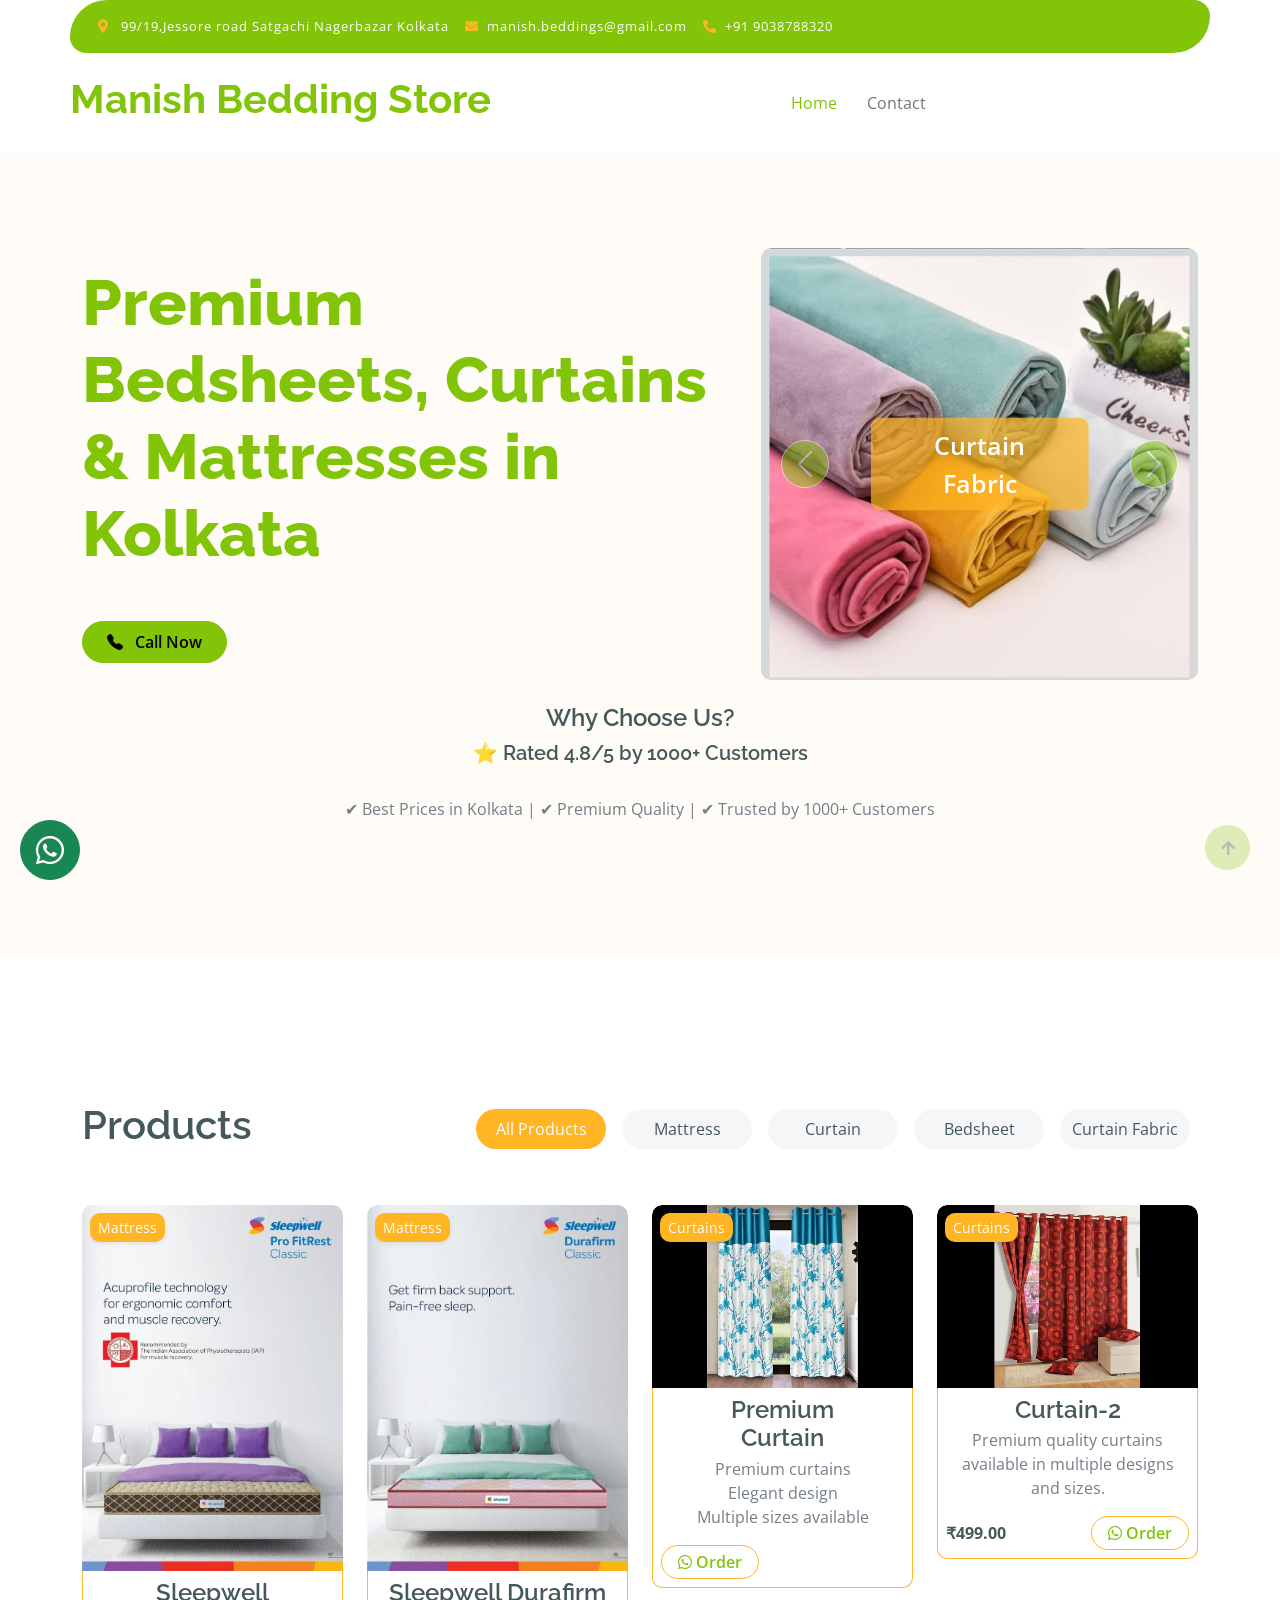
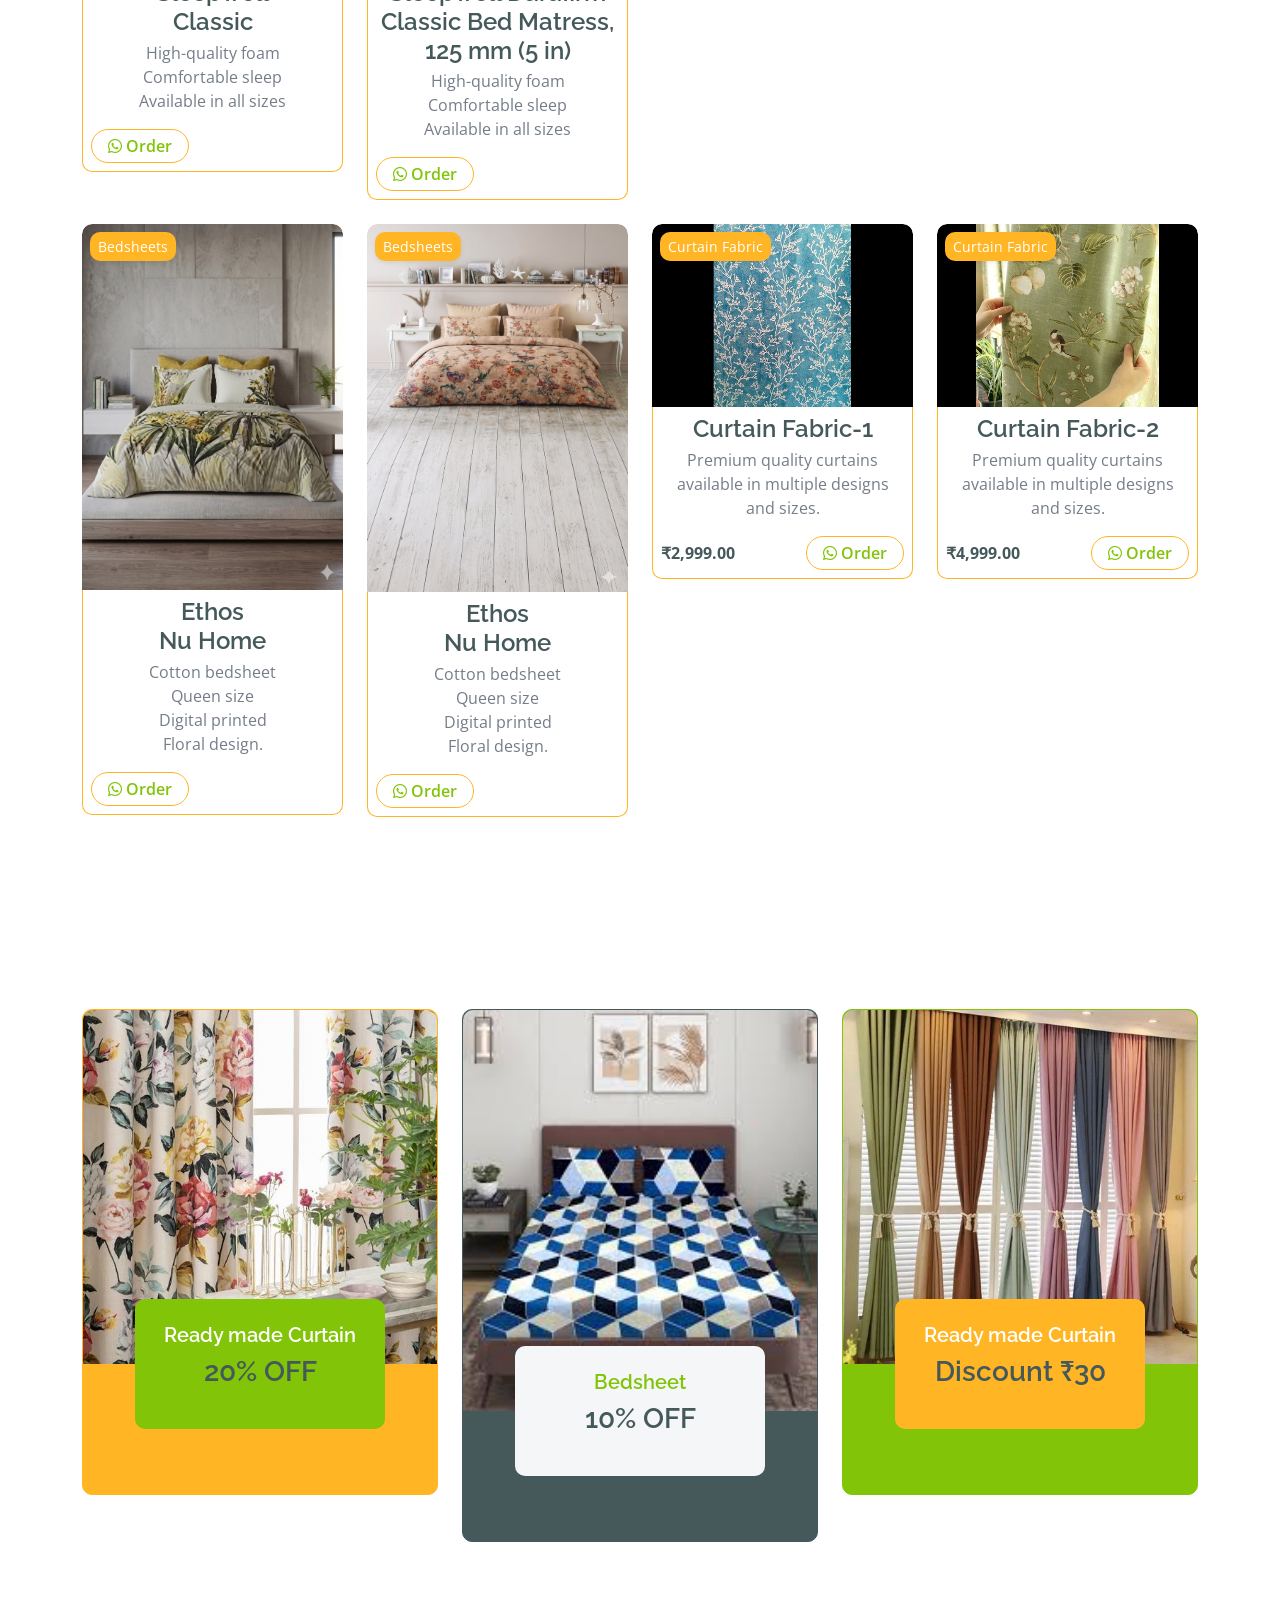
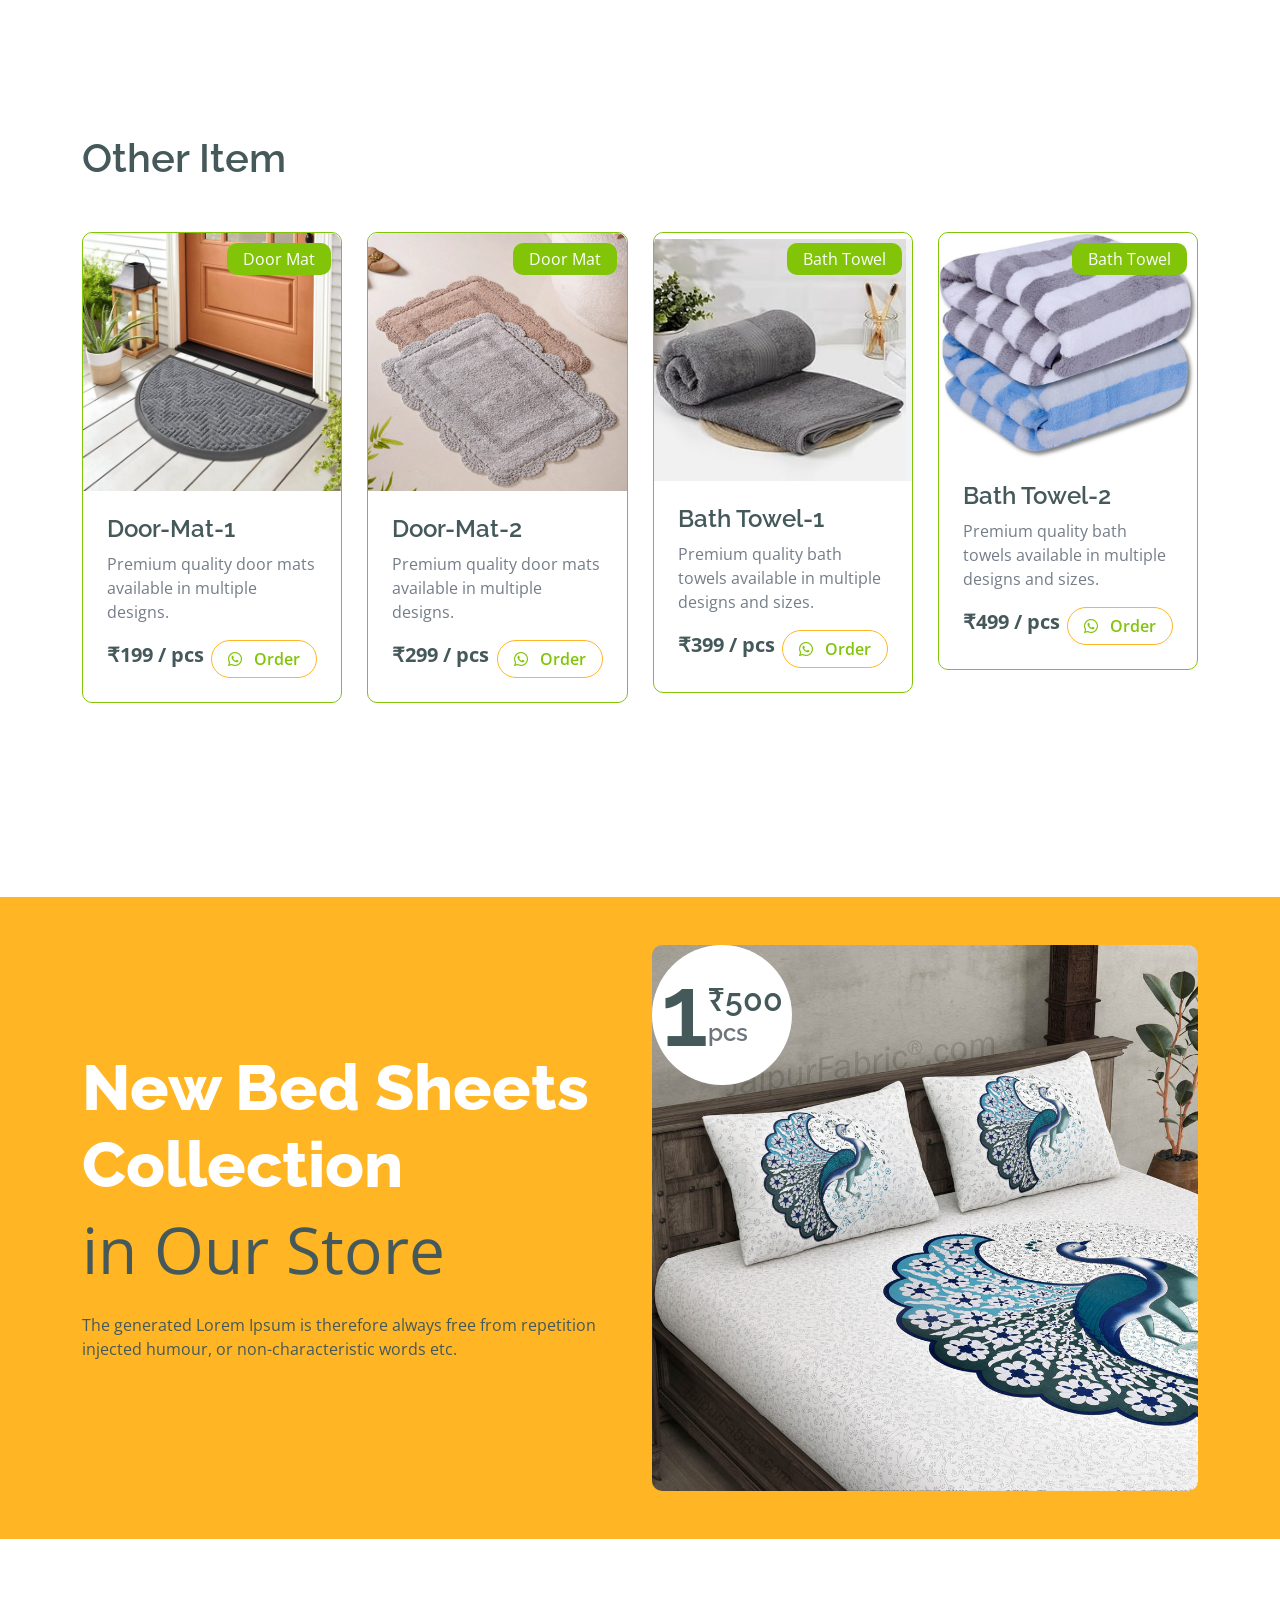
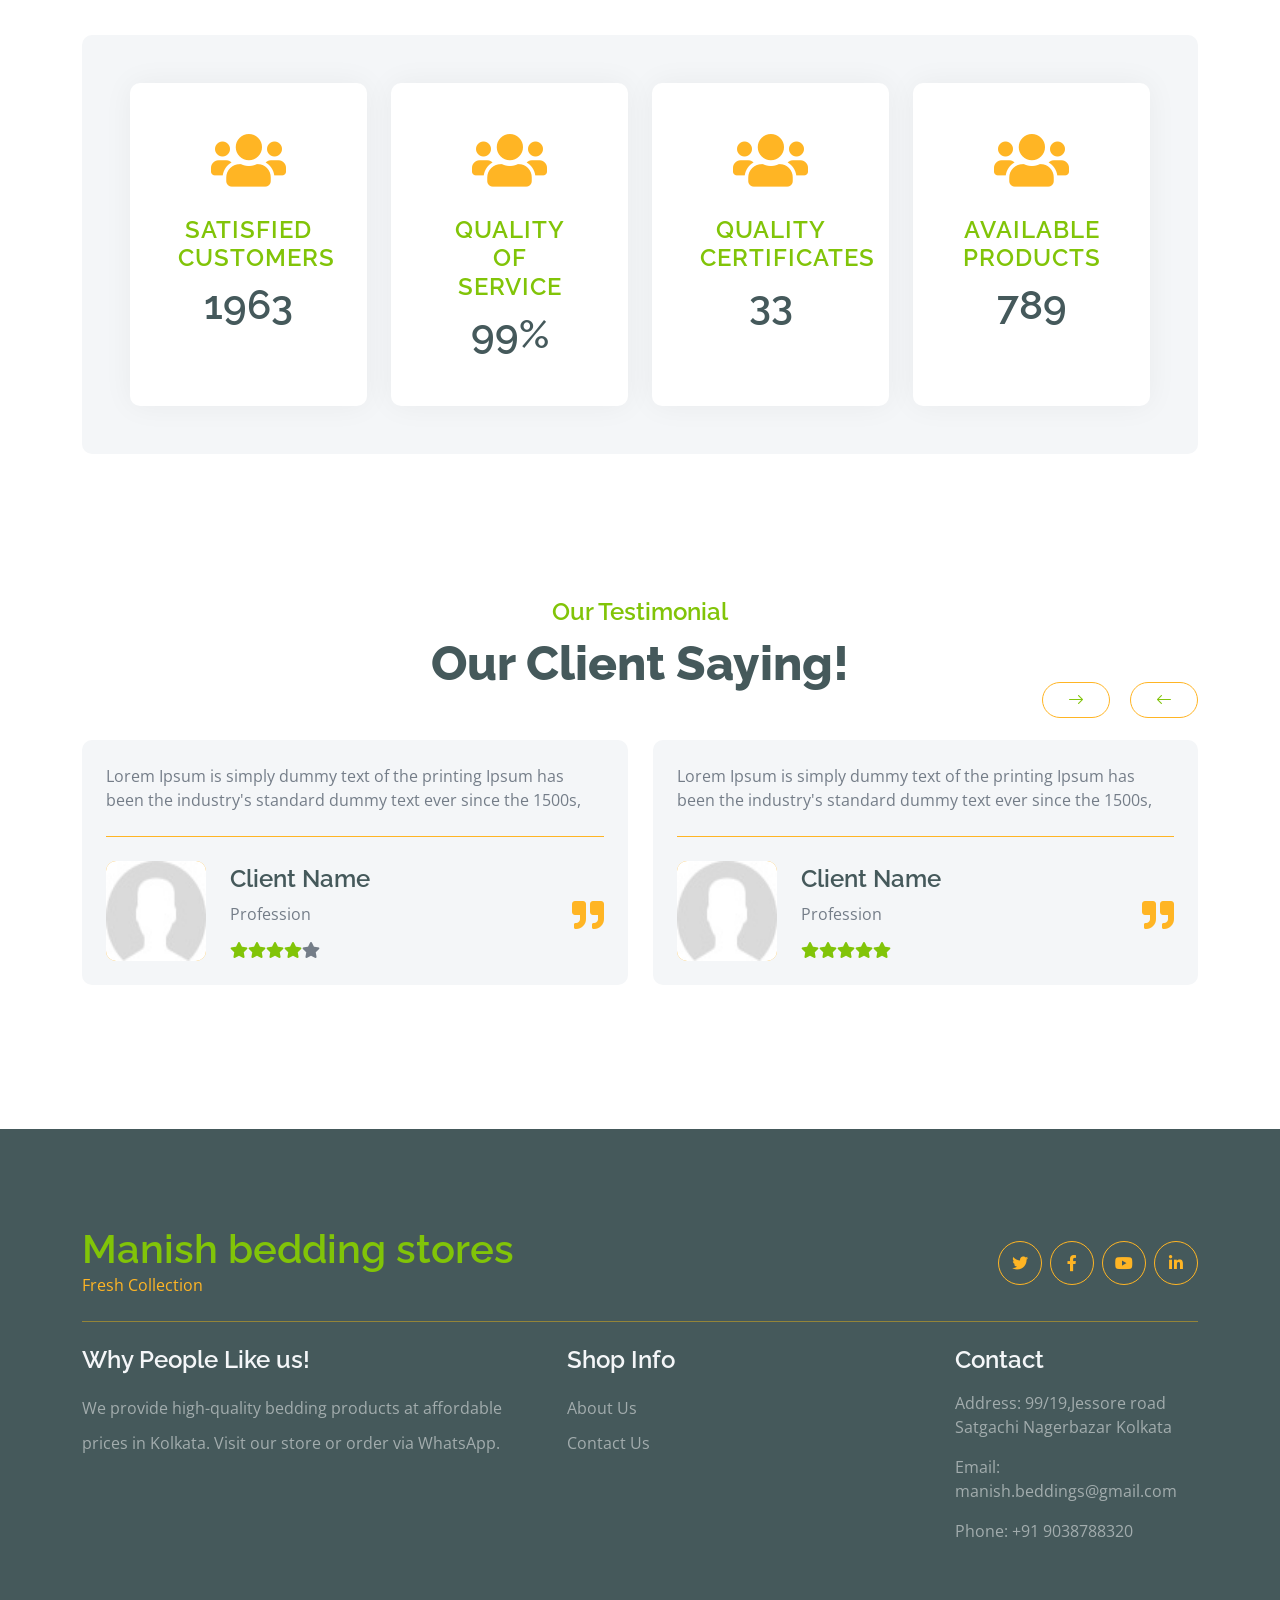
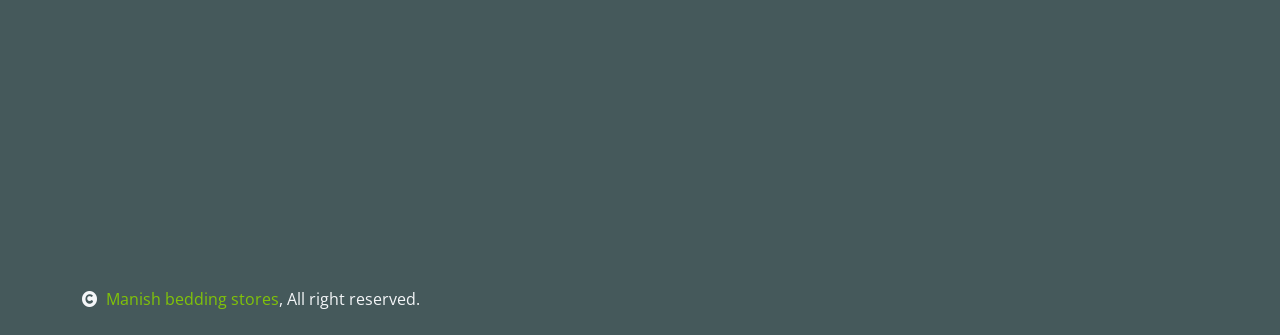
==== commit 4dd27246: "change in contact page" ====
--- a/index.html
+++ b/index.html
@@ -64,11 +64,11 @@
                         <span class="fa fa-bars text-primary"></span>
                     </button>
                     <div class="collapse navbar-collapse bg-white" id="navbarCollapse">
-                        <!-- <div class="navbar-nav mx-auto">
+                        <div class="navbar-nav mx-auto">
                             <a href="index.html" class="nav-item nav-link active">Home</a>
-                            <a href="shop.html" class="nav-item nav-link">Shop</a>
-                            <a href="shop-detail.html" class="nav-item nav-link">Shop Detail</a>
-                            <div class="nav-item dropdown">
+                            <!-- <a href="shop.html" class="nav-item nav-link">Shop</a> -->
+                            <!-- <a href="shop-detail.html" class="nav-item nav-link">Shop Detail</a> -->
+                            <!-- <div class="nav-item dropdown">
                                 <a href="#" class="nav-link dropdown-toggle" data-bs-toggle="dropdown">Pages</a>
                                 <div class="dropdown-menu m-0 bg-secondary rounded-0">
                                     <a href="cart.html" class="dropdown-item">Cart</a>
@@ -76,9 +76,9 @@
                                     <a href="testimonial.html" class="dropdown-item">Testimonial</a>
                                     <a href="404.html" class="dropdown-item">404 Page</a>
                                 </div>
-                            </div>
+                            </div> -->
                             <a href="contact.html" class="nav-item nav-link">Contact</a>
-                        </div> -->
+                        </div>
                         <!-- <div class="d-flex m-3 me-0">
                             <button class="btn-search btn border border-secondary btn-md-square rounded-circle bg-white me-4" data-bs-toggle="modal" data-bs-target="#searchModal"><i class="fas fa-search text-primary"></i></button>
                             <a href="#" class="position-relative me-4 my-auto">
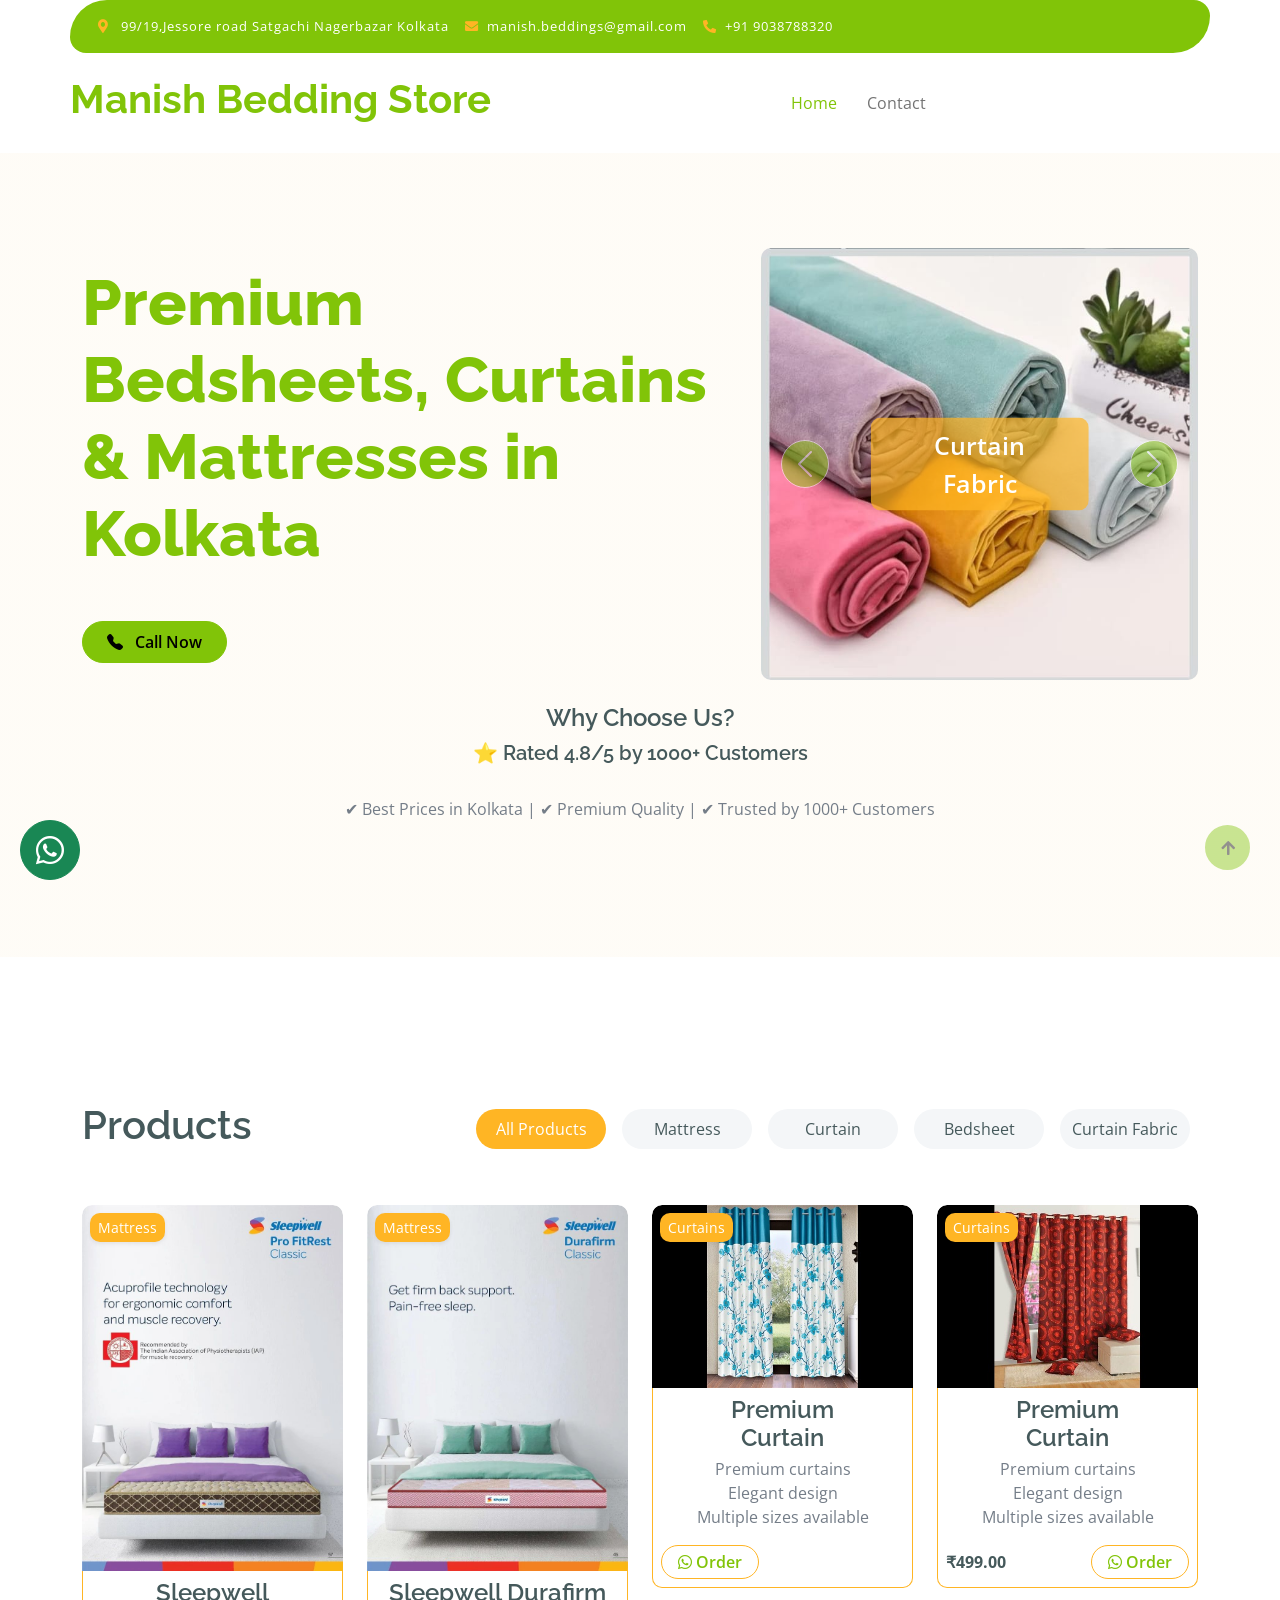
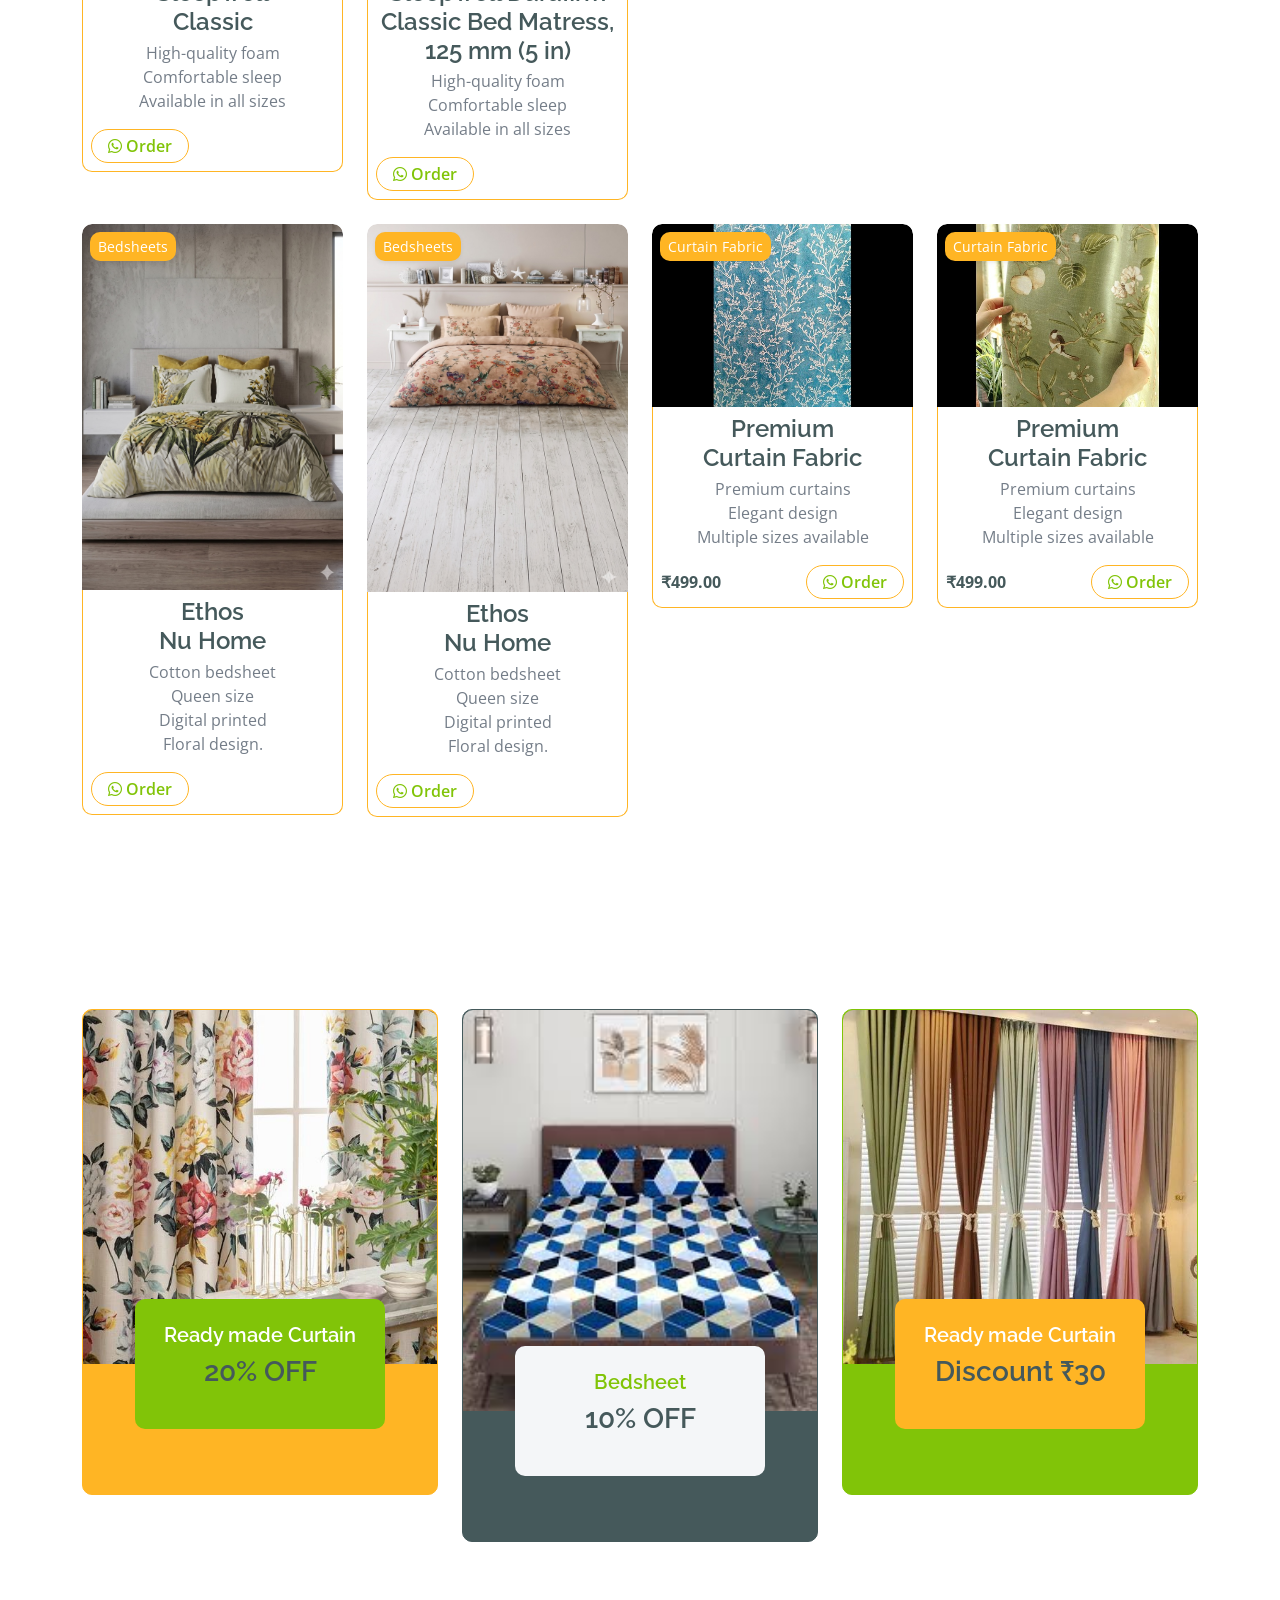
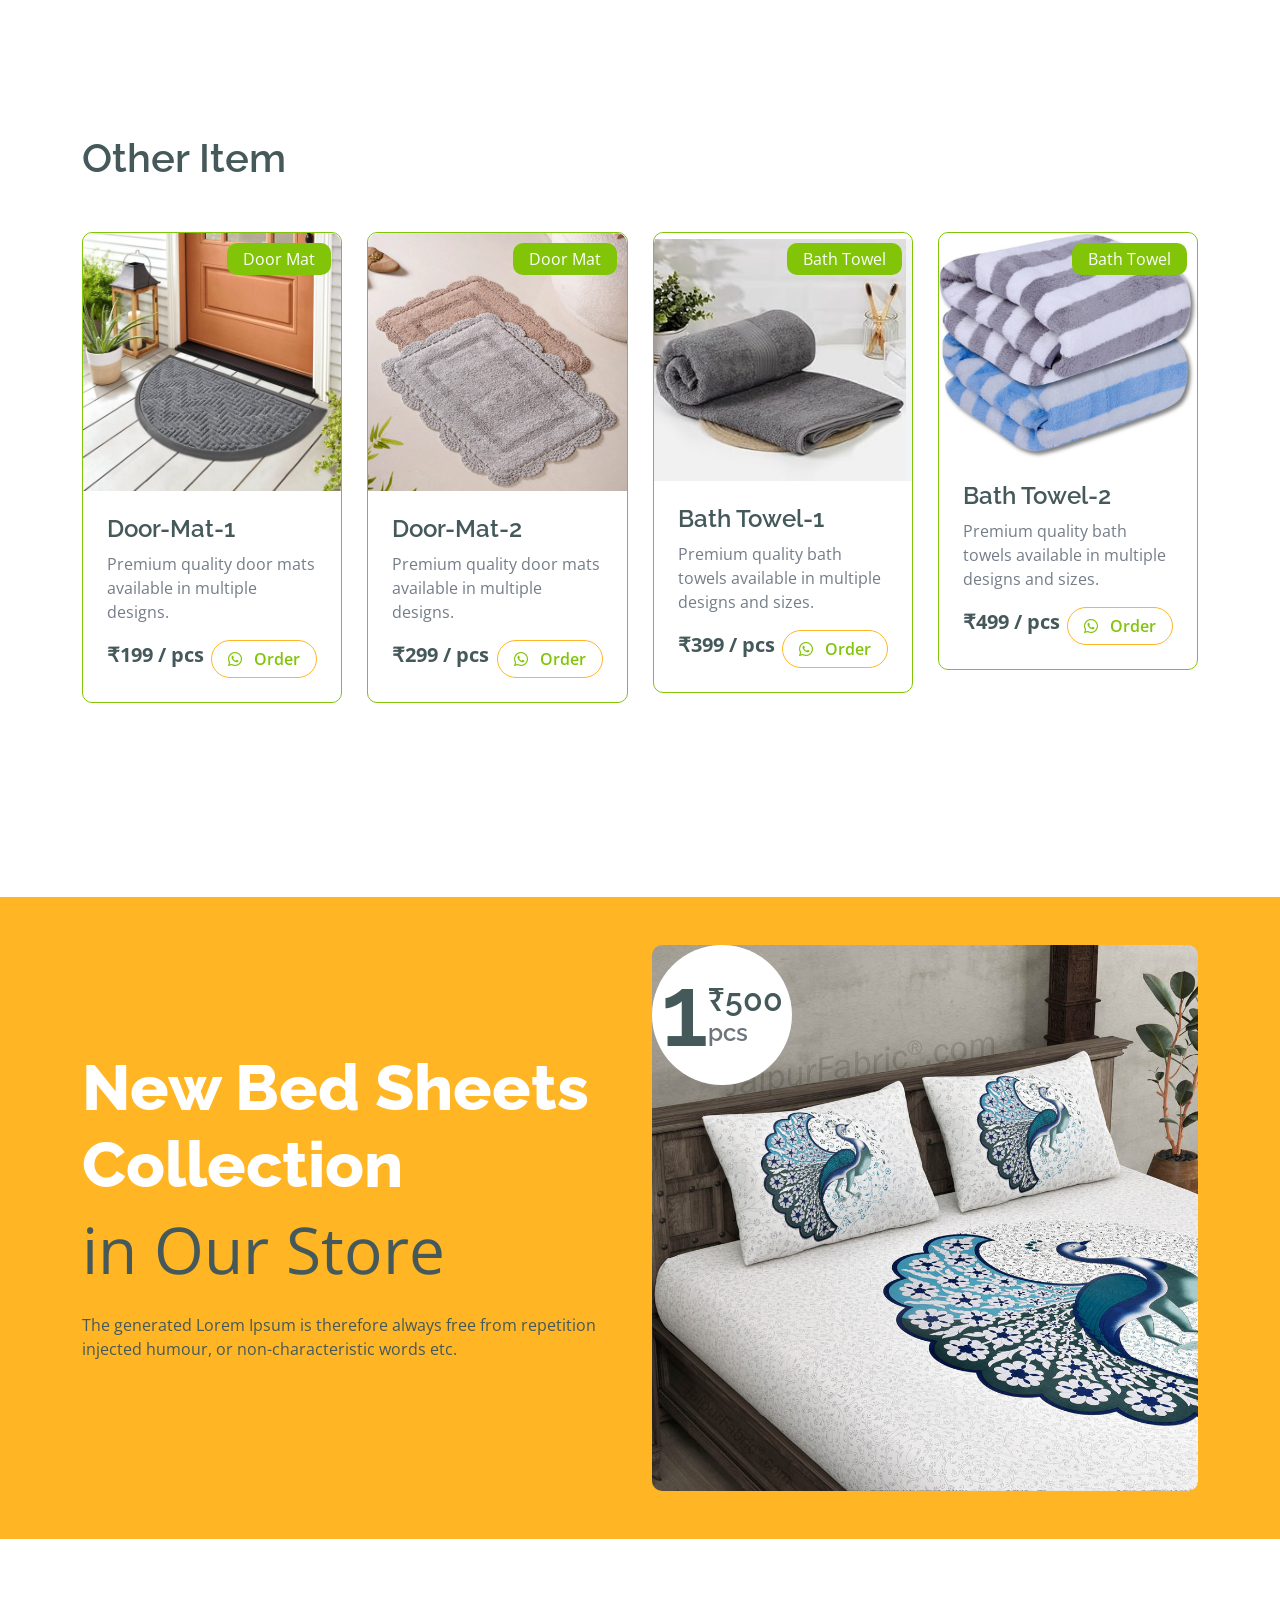
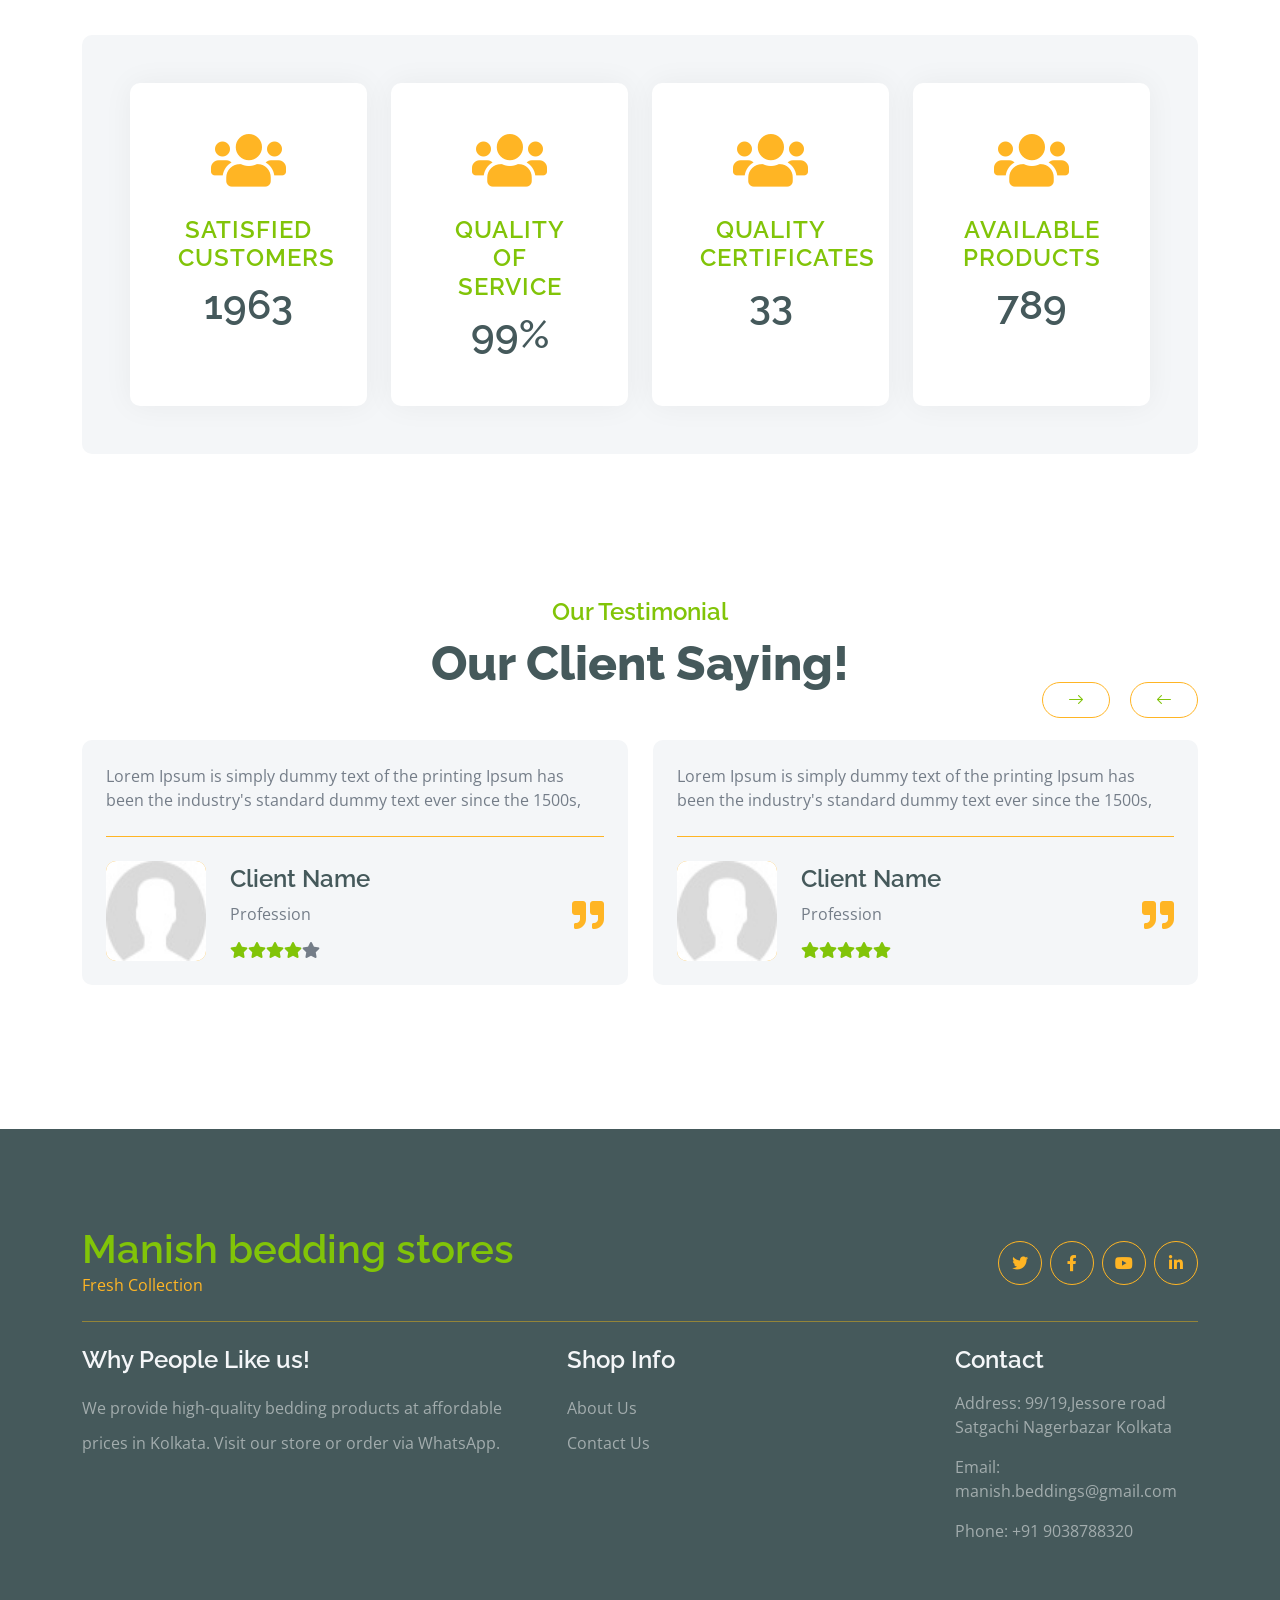
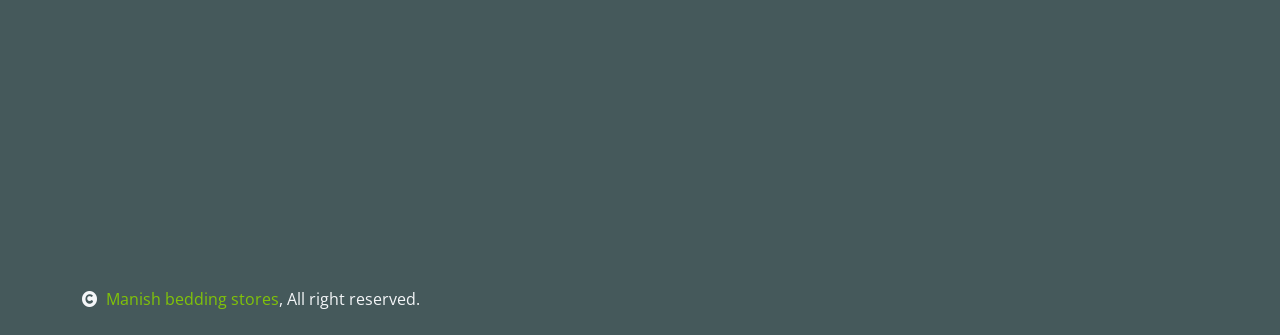
==== commit b4682680: "change in index product area" ====
--- a/index.html
+++ b/index.html
@@ -509,43 +509,86 @@
 </div>
 
 
-                                         <div class="col-6 col-md-6 col-lg-4 col-xl-3">
-                                            <div class="rounded position-relative fruite-item">
-                                                <div class="fruite-img">
-                                                    <a href="img/curtain-2.jpg" data-lightbox="products">
-                                                    <img src="img/curtain-2.jpg" class="img-fluid w-100 rounded-top" alt="">
-                                                    </a>
-                                                </div>
-                                                <div class="text-white bg-secondary px-1 px-md-2 py-1 rounded position-absolute  small fw-semibold shadow-sm" style="top: 8px; left: 8px;">Curtains</div>
-                                                <div class="p-2 border border-secondary border-top-0 rounded-bottom">
-                                                    <h4 class="mb-1 fw-semibold" style="font-size: 16px;">
-                                                        <span class="d-inline d-sm-none">Curtain-2</span>
-                                                        <span class="d-none d-sm-inline" style="font-size: 1.5rem;">Curtain-2</span>
-                                                    </h4>
-                                                    <p class="mb-3">
-                                                        <span class="d-none d-sm-block">
-                                                            Premium quality curtains available in multiple designs and sizes.
-                                                        </span>
-                                                        <span class="d-block d-sm-none">
-                                                            Premium quality curtains...
-                                                            <span class="more-text d-none">
-                                                                <br>available in multiple designs and sizes.
-                                                            </span>
-                                                            <a href="#" class="text-primary toggle-btn"> Show more</a>
-                                                        </span>
-                                                    </p>
-                                                    <div class="d-flex justify-content-between align-items-center gap-1 px-0">
-                                                        <p class="text-dark fs-6 fs-sm-5 fw-bold mb-0 ms-0">₹499.00</p>
-                                                        <a href="https://wa.me/919038788320?text=Hello,%20I%20want%20to%20order%20Curtain-2%20(₹499).%20Please%20share%20more%20details." target="_blank" 
-                                                        class="btn border border-secondary rounded-pill px-2 px-sm-3 py-1 text-primary small d-flex align-items-center gap-1 flex-nowrap"
-                                                        style="white-space: nowrap;"><i class="fab fa-whatsapp"></i>
-                                                            <span>Order</span>
-                                                        </a>
-                                                    </div>
-                                                </div>
-                                            </div>
-                                        </div>
-                                        <div class="col-6 col-md-6 col-lg-4 col-xl-3">
+<div class="col-6 col-md-6 col-lg-4 col-xl-3">
+
+    <div class="rounded position-relative fruite-item product-card"
+         onclick="window.location.href='product-detail.html?id=curtain-2'">
+
+        <div class="fruite-img">
+            <img src="img/curtain-2.jpg"
+                 class="img-fluid w-100 rounded-top"
+                 alt="">
+        </div>
+
+        <div class="text-white bg-secondary px-1 px-md-2 py-1 rounded position-absolute small fw-semibold shadow-sm"
+             style="top: 8px; left: 8px;">
+             Curtains
+        </div>
+
+        <div class="p-2 border border-secondary border-top-0 rounded-bottom">
+
+            <h4 class="mb-1 fw-semibold" style="font-size: 16px;">
+
+                <span class="d-inline d-sm-none">
+                    Premium<br>Curtain
+                </span>
+
+                <span class="d-none d-sm-inline"
+                      style="font-size: 1.5rem;">
+                      Premium<br>Curtain
+                </span>
+
+            </h4>
+
+            <p class="mb-3">
+
+                <span class="d-none d-sm-block">
+                    Premium curtains<br>
+                    Elegant design<br>
+                    Multiple sizes available
+                </span>
+
+                <span class="d-block d-sm-none">
+                    Premium curtains...
+
+                    <span class="more-text d-none">
+                        <br>Elegant design
+                        <br>Multiple sizes available
+                    </span>
+
+                    <a href="#"
+                       class="text-primary toggle-btn">
+                       Show more
+                    </a>
+
+                </span>
+
+            </p>
+
+            <div class="d-flex justify-content-between align-items-center gap-1 px-0">
+                <p class="text-dark fs-6 fs-sm-5 fw-bold mb-0 ms-0">₹499.00</p>
+                <a href="https://wa.me/919038788320?text=Hello,%20I%20want%20to%20order%20Premium%20Curtain."
+                   target="_blank"
+                   onclick="event.stopPropagation();"
+                   class="btn border border-secondary rounded-pill px-2 px-sm-3 py-1 text-primary small d-flex align-items-center gap-1 flex-nowrap"
+                   style="white-space: nowrap;">
+
+                    <i class="fab fa-whatsapp"></i>
+                    <span>Order</span>
+
+                </a>
+
+            </div>
+
+        </div>
+
+    </div>
+
+</div>
+
+
+                                         
+     <div class="col-6 col-md-6 col-lg-4 col-xl-3">
 
     <div class="rounded position-relative fruite-item product-card"
          onclick="window.location.href='product-detail.html?id=ethos-1'">
@@ -704,78 +747,164 @@
 </div>
 
 
-                                         <div class="col-6 col-md-6 col-lg-4 col-xl-3">
-                                            <div class="rounded position-relative fruite-item">
-                                                <div class="fruite-img">
-                                                    <a href="img/curtain-fabric-1.jpg" data-lightbox="products">
-                                                    <img src="img/curtain-fabric-1.jpg" class="img-fluid w-100 rounded-top" alt="">
-                                                    </a>
-                                                </div>
-                                                <div class="text-white bg-secondary px-1 px-md-2 py-1 rounded position-absolute  small fw-semibold shadow-sm" style="top: 8px; left: 8px;">Curtain Fabric</div>
-                                                <div class="p-2 border border-secondary border-top-0 rounded-bottom">
-                                                    <h4 class="mb-1 fw-semibold" style="font-size: 16px;">
-                                                        <span class="d-inline d-sm-none">Curtain Fabric-1</span>
-                                                        <span class="d-none d-sm-inline" style="font-size: 1.5rem;">Curtain Fabric-1</span>
-                                                    </h4>
-                                                    <p class="mb-3">
-                                                        <span class="d-none d-sm-block">
-                                                            Premium quality curtains available in multiple designs and sizes.
-                                                        </span>
-                                                        <span class="d-block d-sm-none">
-                                                            Premium quality curtains...
-                                                            <span class="more-text d-none">
-                                                                <br>available in multiple designs and sizes.
-                                                            </span>
-                                                            <a href="#" class="text-primary toggle-btn"> Show more</a>
-                                                        </span>
-                                                    </p>
-                                                    <div class="d-flex justify-content-between align-items-center gap-1 px-0">
-                                                        <p class="text-dark fs-6 fs-sm-5 fw-bold mb-0 ms-0">₹2,999.00</p>
-                                                        <a href="https://wa.me/919038788320?text=Hello,%20I%20want%20to%20order%20Curtain%20Fabric-1%20(₹2,999).%20Please%20share%20more%20details." target="_blank" 
-                                                        class="btn border border-secondary rounded-pill px-2 px-sm-3 py-1 text-primary small d-flex align-items-center gap-1 flex-nowrap"
-                                                        style="white-space: nowrap;"><i class="fab fa-whatsapp"></i>
-                                                            <span>Order</span>
-                                                        </a>
-                                                    </div>
-                                                </div>
-                                            </div>
-                                        </div>
-                                         <div class="col-6 col-md-6 col-lg-4 col-xl-3">
-                                            <div class="rounded position-relative fruite-item">
-                                                <div class="fruite-img">
-                                                    <a href="img/curtain-fabric-2.jpg" data-lightbox="products">
-                                                    <img src="img/curtain-fabric-2.jpg" class="img-fluid w-100 rounded-top" alt="">
-                                                    </a>
-                                                </div>
-                                                <div class="text-white bg-secondary px-1 px-md-2 py-1 rounded position-absolute  small fw-semibold shadow-sm" style="top: 8px; left: 8px;">Curtain Fabric</div>
-                                                <div class="p-2 border border-secondary border-top-0 rounded-bottom">
-                                                    <h4 class="mb-1 fw-semibold" style="font-size: 16px;">
-                                                        <span class="d-inline d-sm-none">Curtain Fabric-2</span>
-                                                        <span class="d-none d-sm-inline" style="font-size: 1.5rem;">Curtain Fabric-2</span>
-                                                    </h4>
-                                                    <p class="mb-3">
-                                                        <span class="d-none d-sm-block">
-                                                            Premium quality curtains available in multiple designs and sizes.
-                                                        </span>
-                                                        <span class="d-block d-sm-none">
-                                                            Premium quality curtains...
-                                                            <span class="more-text d-none">
-                                                                <br>available in multiple designs and sizes.
-                                                            </span>
-                                                            <a href="#" class="text-primary toggle-btn"> Show more</a>
-                                                        </span>
-                                                    </p>
-                                                    <div class="d-flex justify-content-between align-items-center gap-1 px-0">
-                                                        <p class="text-dark fs-6 fs-sm-5 fw-bold mb-0 ms-0">₹4,999.00</p>
-                                                       <a href="https://wa.me/919038788320?text=Hello,%20I%20want%20to%20order%20Curtain%20Fabric-2%20(₹4,999).%20Please%20share%20more%20details." target="_blank" 
-                                                       class="btn border border-secondary rounded-pill px-2 px-sm-3 py-1 text-primary small d-flex align-items-center gap-1 flex-nowrap"
-                                                       style="white-space: nowrap;"><i class="fab fa-whatsapp"></i>
-                                                            <span>Order</span>
-                                                        </a>
-                                                    </div>
-                                                </div>
-                                            </div>
-                                        </div>
+<div class="col-6 col-md-6 col-lg-4 col-xl-3">
+
+    <div class="rounded position-relative fruite-item product-card"
+         onclick="window.location.href='product-detail.html?id=curtain-fabric-1'">
+
+        <div class="fruite-img">
+            <img src="img/curtain-fabric-1.jpg"
+                 class="img-fluid w-100 rounded-top"
+                 alt="">
+        </div>
+
+        <div class="text-white bg-secondary px-1 px-md-2 py-1 rounded position-absolute small fw-semibold shadow-sm"
+             style="top: 8px; left: 8px;">
+            Curtain Fabric
+        </div>
+
+        <div class="p-2 border border-secondary border-top-0 rounded-bottom">
+
+            <h4 class="mb-1 fw-semibold" style="font-size: 16px;">
+
+                <span class="d-inline d-sm-none">
+                    Premium<br>Curtain Fabric
+                </span>
+
+                <span class="d-none d-sm-inline"
+                      style="font-size: 1.5rem;">
+                      Premium<br>Curtain Fabric
+                </span>
+
+            </h4>
+
+            <p class="mb-3">
+
+                <span class="d-none d-sm-block">
+                    Premium curtains<br>
+                    Elegant design<br>
+                    Multiple sizes available
+                </span>
+
+                <span class="d-block d-sm-none">
+                    Premium curtains...
+
+                    <span class="more-text d-none">
+                        <br>Elegant design
+                        <br>Multiple sizes available
+                    </span>
+
+                    <a href="#"
+                       class="text-primary toggle-btn">
+                       Show more
+                    </a>
+
+                </span>
+
+            </p>
+
+            <div class="d-flex justify-content-between align-items-center gap-1 px-0">
+                <p class="text-dark fs-6 fs-sm-5 fw-bold mb-0 ms-0">₹499.00</p>
+                <a href="https://wa.me/919038788320?text=Hello,%20I%20want%20to%20order%20Premium%20Curtain%20Fabric."
+                   target="_blank"
+                   onclick="event.stopPropagation();"
+                   class="btn border border-secondary rounded-pill px-2 px-sm-3 py-1 text-primary small d-flex align-items-center gap-1 flex-nowrap"
+                   style="white-space: nowrap;">
+
+                    <i class="fab fa-whatsapp"></i>
+                    <span>Order</span>
+
+                </a>
+
+            </div>
+
+        </div>
+
+    </div>
+
+</div>
+
+
+<div class="col-6 col-md-6 col-lg-4 col-xl-3">
+
+    <div class="rounded position-relative fruite-item product-card"
+         onclick="window.location.href='product-detail.html?id=curtain-fabric-2'">
+
+        <div class="fruite-img">
+            <img src="img/curtain-fabric-2.jpg"
+                 class="img-fluid w-100 rounded-top"
+                 alt="">
+        </div>
+
+        <div class="text-white bg-secondary px-1 px-md-2 py-1 rounded position-absolute small fw-semibold shadow-sm"
+             style="top: 8px; left: 8px;">
+            Curtain Fabric
+        </div>
+
+        <div class="p-2 border border-secondary border-top-0 rounded-bottom">
+
+            <h4 class="mb-1 fw-semibold" style="font-size: 16px;">
+
+                <span class="d-inline d-sm-none">
+                    Premium<br>Curtain Fabric
+                </span>
+
+                <span class="d-none d-sm-inline"
+                      style="font-size: 1.5rem;">
+                      Premium<br>Curtain Fabric
+                </span>
+
+            </h4>
+
+            <p class="mb-3">
+
+                <span class="d-none d-sm-block">
+                    Premium curtains<br>
+                    Elegant design<br>
+                    Multiple sizes available
+                </span>
+
+                <span class="d-block d-sm-none">
+                    Premium curtains...
+
+                    <span class="more-text d-none">
+                        <br>Elegant design
+                        <br>Multiple sizes available
+                    </span>
+
+                    <a href="#"
+                       class="text-primary toggle-btn">
+                       Show more
+                    </a>
+
+                </span>
+
+            </p>
+
+            <div class="d-flex justify-content-between align-items-center gap-1 px-0">
+                <p class="text-dark fs-6 fs-sm-5 fw-bold mb-0 ms-0">₹499.00</p>
+                <a href="https://wa.me/919038788320?text=Hello,%20I%20want%20to%20order%20Premium%20Curtain%20Fabric."
+                   target="_blank"
+                   onclick="event.stopPropagation();"
+                   class="btn border border-secondary rounded-pill px-2 px-sm-3 py-1 text-primary small d-flex align-items-center gap-1 flex-nowrap"
+                   style="white-space: nowrap;">
+
+                    <i class="fab fa-whatsapp"></i>
+                    <span>Order</span>
+
+                </a>
+
+            </div>
+
+        </div>
+
+    </div>
+
+</div>
+
+                                        
+
+                                        
                                     </div>
                                 </div>
                             </div>
@@ -785,77 +914,157 @@
                                 <div class="col-lg-12">
                                     <div class="row g-4">
                                          <div class="col-6 col-md-6 col-lg-4 col-xl-3">
-                                            <div class="rounded position-relative fruite-item">
-                                                <div class="fruite-img">
-                                                    <a href="img/mattress-5.jpg" data-lightbox="products">
-                                                    <img src="img/mattress-5.jpg" class="img-fluid w-100 rounded-top" alt="">
-                                                    </a>
-                                                </div>
-                                                <div class="text-white bg-secondary px-1 px-md-2 py-1 rounded position-absolute  small fw-semibold shadow-sm" style="top: 8px; left: 8px;">Mattress</div>
-                                                <div class="p-2 border border-secondary border-top-0 rounded-bottom">
-                                                    <h4 class="mb-1 fw-semibold" style="font-size: 16px;">
-                                                        <span class="d-inline d-sm-none">Mattress-1</span>
-                                                        <span class="d-none d-sm-inline" style="font-size: 1.5rem;">Mattress-1</span>
-                                                    </h4>
-                                                    <p class="mb-3">
-                                                        <span class="d-none d-sm-block">
-                                                            ✔ High-quality foam<br>✔ Comfortable sleep<br>✔ Available in all sizes
-                                                        </span>
-                                                        <span class="d-block d-sm-none">
-                                                            ✔ High-quality foam...
-                                                            <span class="more-text d-none">
-                                                                <br>✔ Comfortable sleep<br>✔ Available in all sizes
-                                                            </span>
-                                                            <a href="#" class="text-primary toggle-btn"> Show more</a>
-                                                        </span>
-                                                    </p>
-                                                    <div class="d-flex justify-content-between align-items-center gap-1 px-0">
-                                                        <p class="text-dark fs-6 fs-sm-5 fw-bold mb-0 ms-0">₹9999</p>
-                                                        <a href="https://wa.me/919038788320?text=Hello,%20I%20want%20to%20order%20Mattress-1%20(₹9,999).%20Please%20share%20more%20details." target="_blank" 
-                                                        class="btn border border-secondary rounded-pill px-2 px-sm-3 py-1 text-primary small d-flex align-items-center gap-1 flex-nowrap"
-                                                        style="white-space: nowrap;"><i class="fab fa-whatsapp"></i>
-                                                            <span>Order</span>
-                                                        </a>
-                                                    </div>
-                                                </div>
-                                            </div>
-                                        </div>
+
+    <div class="rounded position-relative fruite-item product-card"
+         onclick="window.location.href='product-detail.html?id=sleepwell-classic'">
+
+        <div class="fruite-img">
+            <img src="img/sleepwell.jpg"
+                 class="img-fluid w-100 rounded-top"
+                 alt="">
+        </div>
+
+        <div class="text-white bg-secondary px-1 px-md-2 py-1 rounded position-absolute small fw-semibold shadow-sm"
+             style="top: 8px; left: 8px;">
+             Mattress
+        </div>
+
+        <div class="p-2 border border-secondary border-top-0 rounded-bottom">
+
+            <h4 class="mb-1 fw-semibold" style="font-size: 16px;">
+
+                <span class="d-inline d-sm-none">
+                    Sleepwell<br>Classic
+                </span>
+
+                <span class="d-none d-sm-inline"
+                      style="font-size: 1.5rem;">
+                      Sleepwell<br>Classic
+                </span>
+
+            </h4>
+
+            <p class="mb-3">
+
+                <span class="d-none d-sm-block">
+                    High-quality foam<br>
+                    Comfortable sleep<br>
+                    Available in all sizes
+                </span>
+
+                <span class="d-block d-sm-none">
+                    High-quality foam...
+
+                    <span class="more-text d-none">
+                        <br>Comfortable sleep
+                        <br>Available in all sizes
+                    </span>
+
+                    <a href="#"
+                       class="text-primary toggle-btn">
+                       Show more
+                    </a>
+
+                </span>
+
+            </p>
+
+            <div class="d-flex justify-content-between align-items-center gap-1 px-0">
+
+                <a href="https://wa.me/919038788320?text=Hello,%20I%20want%20to%20order%20Sleepwell%20Classic."
+                   target="_blank"
+                   onclick="event.stopPropagation();"
+                   class="btn border border-secondary rounded-pill px-2 px-sm-3 py-1 text-primary small d-flex align-items-center gap-1 flex-nowrap"
+                   style="white-space: nowrap;">
+
+                    <i class="fab fa-whatsapp"></i>
+                    <span>Order</span>
+
+                </a>
+
+            </div>
+
+        </div>
+
+    </div>
+
+</div>
                                          <div class="col-6 col-md-6 col-lg-4 col-xl-3">
-                                            <div class="rounded position-relative fruite-item">
-                                                <div class="fruite-img">
-                                                    <a href="img/mattress-2.jpg" data-lightbox="products">
-                                                    <img src="img/mattress-2.jpg" class="img-fluid w-100 rounded-top" alt="">
-                                                    </a>
-                                                </div>
-                                                <div class="text-white bg-secondary px-1 px-md-2 py-1 rounded position-absolute  small fw-semibold shadow-sm" style="top: 8px; left: 8px;">Mattress</div>
-                                                <div class="p-2 border border-secondary border-top-0 rounded-bottom">
-                                                    <h4 class="mb-1 fw-semibold" style="font-size: 16px;">
-                                                        <span class="d-inline d-sm-none">Mattress-2</span>
-                                                        <span class="d-none d-sm-inline" style="font-size: 1.5rem;">Mattress-2</span>
-                                                    </h4>
-                                                    <p class="mb-3">
-                                                        <span class="d-none d-sm-block">
-                                                            ✔ High-quality foam<br>✔ Comfortable sleep<br>✔ Available in all sizes
-                                                        </span>
-                                                        <span class="d-block d-sm-none">
-                                                            ✔ High-quality foam...
-                                                            <span class="more-text d-none">
-                                                                <br>✔ Comfortable sleep<br>✔ Available in all sizes
-                                                            </span>
-                                                            <a href="#" class="text-primary toggle-btn"> Show more</a>
-                                                        </span>
-                                                    </p>
-                                                    <div class="d-flex justify-content-between align-items-center gap-1 px-0">
-                                                        <p class="text-dark fs-6 fs-sm-5 fw-bold mb-0 ms-0">₹9999</p>
-                                                        <a href="https://wa.me/919038788320?text=Hello,%20I%20want%20to%20order%20Mattress-2%20(₹9,999).%20Please%20share%20more%20details." target="_blank" 
-                                                        class="btn border border-secondary rounded-pill px-2 px-sm-3 py-1 text-primary small d-flex align-items-center gap-1 flex-nowrap"
-                                                        style="white-space: nowrap;"><i class="fab fa-whatsapp"></i>
-                                                            <span>Order</span>
-                                                        </a>
-                                                    </div>
-                                                </div>
-                                            </div>
-                                        </div>
+
+    <div class="rounded position-relative fruite-item product-card"
+         onclick="window.location.href='product-detail.html?id=sleepwell-durafirm-classic'">
+
+        <div class="fruite-img">
+            <img src="img/sleepwell-2.jpg"
+                 class="img-fluid w-100 rounded-top"
+                 alt="">
+        </div>
+
+        <div class="text-white bg-secondary px-1 px-md-2 py-1 rounded position-absolute small fw-semibold shadow-sm"
+             style="top: 8px; left: 8px;">
+             Mattress
+        </div>
+
+        <div class="p-2 border border-secondary border-top-0 rounded-bottom">
+
+            <h4 class="mb-1 fw-semibold" style="font-size: 16px;">
+
+                <span class="d-inline d-sm-none">
+                   Sleepwell Durafirm Classic Bed Matress, 125 mm (5 in)
+                </span>
+
+                <span class="d-none d-sm-inline"
+                      style="font-size: 1.5rem;">
+                      Sleepwell Durafirm Classic Bed Matress, 125 mm (5 in)
+                </span>
+
+            </h4>
+
+            <p class="mb-3">
+
+                <span class="d-none d-sm-block">
+                    High-quality foam<br>
+                    Comfortable sleep<br>
+                    Available in all sizes
+                </span>
+
+                <span class="d-block d-sm-none">
+                    High-quality foam...
+
+                    <span class="more-text d-none">
+                        <br>Comfortable sleep
+                        <br>Available in all sizes
+                    </span>
+
+                    <a href="#"
+                       class="text-primary toggle-btn">
+                       Show more
+                    </a>
+
+                </span>
+
+            </p>
+
+            <div class="d-flex justify-content-between align-items-center gap-1 px-0">
+
+                <a href="https://wa.me/919038788320?text=Hello,%20I%20want%20to%20order%20Sleepwell%20Classic."
+                   target="_blank"
+                   onclick="event.stopPropagation();"
+                   class="btn border border-secondary rounded-pill px-2 px-sm-3 py-1 text-primary small d-flex align-items-center gap-1 flex-nowrap"
+                   style="white-space: nowrap;">
+
+                    <i class="fab fa-whatsapp"></i>
+                    <span>Order</span>
+
+                </a>
+
+            </div>
+
+        </div>
+
+    </div>
+
+</div>
                                     </div>
                                 </div>
                             </div>
@@ -865,77 +1074,157 @@
                                 <div class="col-lg-12">
                                     <div class="row g-4">
                                          <div class="col-6 col-md-6 col-lg-4 col-xl-3">
-                                            <div class="rounded position-relative fruite-item">
-                                                <div class="fruite-img">
-                                                    <a href="img/curtain-1.jpg" data-lightbox="products">
-                                                        <img src="img/curtain-1.jpg" class="img-fluid w-100 rounded-top" alt="">
-                                                    </a>
-                                                </div>
-                                                <div class="text-white bg-secondary px-1 px-md-2 py-1 rounded position-absolute  small fw-semibold shadow-sm" style="top: 8px; left: 8px;">Curtains</div>
-                                                <div class="p-2 border border-secondary border-top-0 rounded-bottom">
-                                                    <h4 class="mb-1 fw-semibold" style="font-size: 16px;">
-                                                        <span class="d-inline d-sm-none">Curtain-1</span>
-                                                        <span class="d-none d-sm-inline" style="font-size: 1.5rem;">Curtain-1</span>
-                                                    </h4>
-                                                    <p class="mb-3">
-                                                        <span class="d-none d-sm-block">
-                                                            Premium quality curtains available in multiple designs and sizes.
-                                                        </span>
-                                                        <span class="d-block d-sm-none">
-                                                            Premium quality curtains...
-                                                            <span class="more-text d-none">
-                                                                <br>available in multiple designs and sizes.
-                                                            </span>
-                                                            <a href="#" class="text-primary toggle-btn"> Show more</a>
-                                                        </span>
-                                                    </p>
-                                                    <div class="d-flex justify-content-between align-items-center gap-1 px-0">
-                                                        <p class="text-dark fs-6 fs-sm-5 fw-bold mb-0 ms-0">₹9999</p>
-                                                        <a href="https://wa.me/919038788320?text=Hello,%20I%20want%20to%20order%20Curtain-1%20(₹9,999).%20Please%20share%20more%20details." target="_blank" 
-                                                        class="btn border border-secondary rounded-pill px-2 px-sm-3 py-1 text-primary small d-flex align-items-center gap-1 flex-nowrap"
-                                                        style="white-space: nowrap;"><i class="fab fa-whatsapp"></i>
-                                                            <span>Order</span>
-                                                        </a>
-                                                    </div>
-                                                </div>
-                                            </div>
-                                        </div>
+
+    <div class="rounded position-relative fruite-item product-card"
+         onclick="window.location.href='product-detail.html?id=curtain-1'">
+
+        <div class="fruite-img">
+            <img src="img/curtain-1.jpg"
+                 class="img-fluid w-100 rounded-top"
+                 alt="">
+        </div>
+
+        <div class="text-white bg-secondary px-1 px-md-2 py-1 rounded position-absolute small fw-semibold shadow-sm"
+             style="top: 8px; left: 8px;">
+             Curtains
+        </div>
+
+        <div class="p-2 border border-secondary border-top-0 rounded-bottom">
+
+            <h4 class="mb-1 fw-semibold" style="font-size: 16px;">
+
+                <span class="d-inline d-sm-none">
+                    Premium<br>Curtain
+                </span>
+
+                <span class="d-none d-sm-inline"
+                      style="font-size: 1.5rem;">
+                      Premium<br>Curtain
+                </span>
+
+            </h4>
+
+            <p class="mb-3">
+
+                <span class="d-none d-sm-block">
+                    Premium curtains<br>
+                    Elegant design<br>
+                    Multiple sizes available
+                </span>
+
+                <span class="d-block d-sm-none">
+                    Premium curtains...
+
+                    <span class="more-text d-none">
+                        <br>Elegant design
+                        <br>Multiple sizes available
+                    </span>
+
+                    <a href="#"
+                       class="text-primary toggle-btn">
+                       Show more
+                    </a>
+
+                </span>
+
+            </p>
+
+            <div class="d-flex justify-content-between align-items-center gap-1 px-0">
+
+                <a href="https://wa.me/919038788320?text=Hello,%20I%20want%20to%20order%20Premium%20Curtain."
+                   target="_blank"
+                   onclick="event.stopPropagation();"
+                   class="btn border border-secondary rounded-pill px-2 px-sm-3 py-1 text-primary small d-flex align-items-center gap-1 flex-nowrap"
+                   style="white-space: nowrap;">
+
+                    <i class="fab fa-whatsapp"></i>
+                    <span>Order</span>
+
+                </a>
+
+            </div>
+
+        </div>
+
+    </div>
+
+</div>
                                          <div class="col-6 col-md-6 col-lg-4 col-xl-3">
-                                            <div class="rounded position-relative fruite-item">
-                                                <div class="fruite-img">
-                                                    <a href="img/curtain-2.jpg" data-lightbox="products">
-                                                    <img src="img/curtain-2.jpg" class="img-fluid w-100 rounded-top" alt="">
-                                                    </a>
-                                                </div>
-                                                <div class="text-white bg-secondary px-1 px-md-2 py-1 rounded position-absolute  small fw-semibold shadow-sm" style="top: 8px; left: 8px;">Curtains</div>
-                                                <div class="p-2 border border-secondary border-top-0 rounded-bottom">
-                                                    <h4 class="mb-1 fw-semibold" style="font-size: 16px;">
-                                                        <span class="d-inline d-sm-none">Curtain-2</span>
-                                                        <span class="d-none d-sm-inline" style="font-size: 1.5rem;">Curtain-2</span>
-                                                    </h4>
-                                                    <p class="mb-3">
-                                                        <span class="d-none d-sm-block">
-                                                            Premium quality curtains available in multiple designs and sizes.
-                                                        </span>
-                                                        <span class="d-block d-sm-none">
-                                                            Premium quality curtains...
-                                                            <span class="more-text d-none">
-                                                                <br>available in multiple designs and sizes.
-                                                            </span>
-                                                            <a href="#" class="text-primary toggle-btn"> Show more</a>
-                                                        </span>
-                                                    </p>
-                                                    <div class="d-flex justify-content-between align-items-center gap-1 px-0">
-                                                        <p class="text-dark fs-6 fs-sm-5 fw-bold mb-0 ms-0">₹9999</p>
-                                                        <a href="https://wa.me/919038788320?text=Hello,%20I%20want%20to%20order%20Curtain-2%20(₹9,999).%20Please%20share%20more%20details." target="_blank" 
-                                                        class="btn border border-secondary rounded-pill px-2 px-sm-3 py-1 text-primary small d-flex align-items-center gap-1 flex-nowrap"
-                                                        style="white-space: nowrap;"><i class="fab fa-whatsapp"></i>
-                                                            <span>Order</span>
-                                                        </a>
-                                                    </div>
-                                                </div>
-                                            </div>
-                                        </div>
+
+    <div class="rounded position-relative fruite-item product-card"
+         onclick="window.location.href='product-detail.html?id=curtain-2'">
+
+        <div class="fruite-img">
+            <img src="img/curtain-2.jpg"
+                 class="img-fluid w-100 rounded-top"
+                 alt="">
+        </div>
+
+        <div class="text-white bg-secondary px-1 px-md-2 py-1 rounded position-absolute small fw-semibold shadow-sm"
+             style="top: 8px; left: 8px;">
+             Curtains
+        </div>
+
+        <div class="p-2 border border-secondary border-top-0 rounded-bottom">
+
+            <h4 class="mb-1 fw-semibold" style="font-size: 16px;">
+
+                <span class="d-inline d-sm-none">
+                    Premium<br>Curtain
+                </span>
+
+                <span class="d-none d-sm-inline"
+                      style="font-size: 1.5rem;">
+                      Premium<br>Curtain
+                </span>
+
+            </h4>
+
+            <p class="mb-3">
+
+                <span class="d-none d-sm-block">
+                    Premium curtains<br>
+                    Elegant design<br>
+                    Multiple sizes available
+                </span>
+
+                <span class="d-block d-sm-none">
+                    Premium curtains...
+
+                    <span class="more-text d-none">
+                        <br>Elegant design
+                        <br>Multiple sizes available
+                    </span>
+
+                    <a href="#"
+                       class="text-primary toggle-btn">
+                       Show more
+                    </a>
+
+                </span>
+
+            </p>
+
+            <div class="d-flex justify-content-between align-items-center gap-1 px-0">
+                <p class="text-dark fs-6 fs-sm-5 fw-bold mb-0 ms-0">₹499.00</p>
+                <a href="https://wa.me/919038788320?text=Hello,%20I%20want%20to%20order%20Premium%20Curtain."
+                   target="_blank"
+                   onclick="event.stopPropagation();"
+                   class="btn border border-secondary rounded-pill px-2 px-sm-3 py-1 text-primary small d-flex align-items-center gap-1 flex-nowrap"
+                   style="white-space: nowrap;">
+
+                    <i class="fab fa-whatsapp"></i>
+                    <span>Order</span>
+
+                </a>
+
+            </div>
+
+        </div>
+
+    </div>
+
+</div>
                                     </div>
                                 </div>
                             </div>
@@ -1173,7 +1462,7 @@
     </div>
     </div>
     
-                                         <div class="col-6 col-md-6 col-lg-4 col-xl-3">
+                                         <!-- <div class="col-6 col-md-6 col-lg-4 col-xl-3">
                                             <div class="rounded position-relative fruite-item">
                                                 <div class="fruite-img">
                                                     <a href="img/bedsheet-2.jpg" data-lightbox="products">
@@ -1208,7 +1497,7 @@
                                                     </div>
                                                 </div>
                                             </div>
-                                        </div>
+                                        </div> -->
                                     </div>
                                 </div>
                             </div>
@@ -1218,111 +1507,236 @@
                                 <div class="col-lg-12">
                                     <div class="row g-4">
                                          <div class="col-6 col-md-6 col-lg-4 col-xl-3">
-                                            <div class="rounded position-relative fruite-item">
-                                                <div class="fruite-img">
-                                                    <a href="img/curtain-fabric-1.jpg" data-lightbox="products">
-                                                        <img src="img/curtain-fabric-1.jpg" class="img-fluid w-100 rounded-top" alt="">     
-                                                    </a>
-                                                </div>
-                                                <div class="text-white bg-secondary px-1 px-md-2 py-1 rounded position-absolute  small fw-semibold shadow-sm" style="top: 8px; left: 8px;">Curtain Fabric</div>
-                                                <div class="p-2 border border-secondary border-top-0 rounded-bottom">
-                                                    <h4 class="mb-1 fw-semibold" style="font-size: 16px;">
-                                                        <span class="d-inline d-sm-none">Curtain Fabric-1</span>
-                                                        <span class="d-none d-sm-inline" style="font-size: 1.5rem;">Curtain Fabric-1</span>
-                                                    </h4>
-                                                    <p class="mb-3">
-                                                        <span class="d-none d-sm-block">
-                                                            Premium quality curtains available in multiple designs.
-                                                        </span>
-                                                        <span class="d-block d-sm-none">
-                                                            Premium quality curtains...
-                                                            <span class="more-text d-none">
-                                                                <br>available in multiple designs.
-                                                            </span>
-                                                            <a href="#" class="text-primary toggle-btn"> Show more</a>
-                                                        </span>
-                                                    </p>
-                                                    <div class="d-flex justify-content-between align-items-center gap-1 px-0">
-                                                        <p class="text-dark fs-6 fs-sm-5 fw-bold mb-0 ms-0">₹499 </p>
-                                                        <a href="https://wa.me/919038788320?text=Hello,%20I%20want%20to%20order%20Curtain%20Fabric-1%20(₹499).%20Please%20share%20more%20details." target="_blank"
-                                                         class="btn border border-secondary rounded-pill px-2 px-sm-3 py-1 text-primary small d-flex align-items-center gap-1 flex-nowrap"
-                                                         style="white-space: nowrap;"><i class="fab fa-whatsapp"></i>
-                                                            <span>Order</span>
-                                                        </a>
-                                                    </div>
-                                                </div>
-                                            </div>
-                                        </div>
+
+    <div class="rounded position-relative fruite-item product-card"
+         onclick="window.location.href='product-detail.html?id=curtain-fabric-1'">
+
+        <div class="fruite-img">
+            <img src="img/curtain-fabric-1.jpg"
+                 class="img-fluid w-100 rounded-top"
+                 alt="">
+        </div>
+
+        <div class="text-white bg-secondary px-1 px-md-2 py-1 rounded position-absolute small fw-semibold shadow-sm"
+             style="top: 8px; left: 8px;">
+            Curtain Fabric
+        </div>
+
+        <div class="p-2 border border-secondary border-top-0 rounded-bottom">
+
+            <h4 class="mb-1 fw-semibold" style="font-size: 16px;">
+
+                <span class="d-inline d-sm-none">
+                    Premium<br>Curtain Fabric
+                </span>
+
+                <span class="d-none d-sm-inline"
+                      style="font-size: 1.5rem;">
+                      Premium<br>Curtain Fabric
+                </span>
+
+            </h4>
+
+            <p class="mb-3">
+
+                <span class="d-none d-sm-block">
+                    Premium curtains<br>
+                    Elegant design<br>
+                    Multiple sizes available
+                </span>
+
+                <span class="d-block d-sm-none">
+                    Premium curtains...
+
+                    <span class="more-text d-none">
+                        <br>Elegant design
+                        <br>Multiple sizes available
+                    </span>
+
+                    <a href="#"
+                       class="text-primary toggle-btn">
+                       Show more
+                    </a>
+
+                </span>
+
+            </p>
+
+            <div class="d-flex justify-content-between align-items-center gap-1 px-0">
+                <p class="text-dark fs-6 fs-sm-5 fw-bold mb-0 ms-0">₹499.00</p>
+                <a href="https://wa.me/919038788320?text=Hello,%20I%20want%20to%20order%20Premium%20Curtain%20Fabric."
+                   target="_blank"
+                   onclick="event.stopPropagation();"
+                   class="btn border border-secondary rounded-pill px-2 px-sm-3 py-1 text-primary small d-flex align-items-center gap-1 flex-nowrap"
+                   style="white-space: nowrap;">
+
+                    <i class="fab fa-whatsapp"></i>
+                    <span>Order</span>
+
+                </a>
+
+            </div>
+
+        </div>
+
+    </div>
+
+</div>
+
+
+
                                          <div class="col-6 col-md-6 col-lg-4 col-xl-3">
-                                            <div class="rounded position-relative fruite-item">
-                                                <div class="fruite-img">
-                                                    <a href="img/curtain-fabric-2.jpg" data-lightbox="products">
-                                                        <img src="img/curtain-fabric-2.jpg" class="img-fluid w-100 rounded-top" alt="">
-                                                    </a>
-                                                </div>
-                                                <div class="text-white bg-secondary px-1 px-md-2 py-1 rounded position-absolute  small fw-semibold shadow-sm" style="top: 8px; left: 8px;">Curtain Fabric</div>
-                                                <div class="p-2 border border-secondary border-top-0 rounded-bottom">
-                                                    <h4 class="mb-1 fw-semibold" style="font-size: 16px;">
-                                                        <span class="d-inline d-sm-none">Curtain Fabric-2</span>
-                                                        <span class="d-none d-sm-inline" style="font-size: 1.5rem;">Curtain Fabric-2</span>
-                                                    </h4>
-                                                    <p class="mb-3">
-                                                        <span class="d-none d-sm-block">
-                                                            Premium quality curtains available in multiple designs and sizes.
-                                                        </span>
-                                                        <span class="d-block d-sm-none">
-                                                            Premium quality curtains...
-                                                            <span class="more-text d-none">
-                                                                <br>available in multiple designs and sizes.
-                                                            </span>
-                                                            <a href="#" class="text-primary toggle-btn"> Show more</a>
-                                                        </span>
-                                                    </p>
-                                                    <div class="d-flex justify-content-between align-items-center gap-1 px-0">
-                                                        <p class="text-dark fs-6 fs-sm-5 fw-bold mb-0 ms-0">₹499 </p>
-                                                        <a href="https://wa.me/919038788320?text=Hello,%20I%20want%20to%20order%20Curtain%20Fabric-2%20(₹499).%20Please%20share%20more%20details." target="_blank" 
-                                                        class="btn border border-secondary rounded-pill px-2 px-sm-3 py-1 text-primary small d-flex align-items-center gap-1 flex-nowrap" style="white-space: nowrap;"><i class="fab fa-whatsapp"></i>
-                                                            <span>Order</span>
-                                                        </a>
-                                                    </div>
-                                                </div>
-                                            </div>
-                                        </div>
+
+    <div class="rounded position-relative fruite-item product-card"
+         onclick="window.location.href='product-detail.html?id=curtain-fabric-2'">
+
+        <div class="fruite-img">
+            <img src="img/curtain-fabric-2.jpg"
+                 class="img-fluid w-100 rounded-top"
+                 alt="">
+        </div>
+
+        <div class="text-white bg-secondary px-1 px-md-2 py-1 rounded position-absolute small fw-semibold shadow-sm"
+             style="top: 8px; left: 8px;">
+            Curtain Fabric
+        </div>
+
+        <div class="p-2 border border-secondary border-top-0 rounded-bottom">
+
+            <h4 class="mb-1 fw-semibold" style="font-size: 16px;">
+
+                <span class="d-inline d-sm-none">
+                    Premium<br>Curtain Fabric
+                </span>
+
+                <span class="d-none d-sm-inline"
+                      style="font-size: 1.5rem;">
+                      Premium<br>Curtain Fabric
+                </span>
+
+            </h4>
+
+            <p class="mb-3">
+
+                <span class="d-none d-sm-block">
+                    Premium curtains<br>
+                    Elegant design<br>
+                    Multiple sizes available
+                </span>
+
+                <span class="d-block d-sm-none">
+                    Premium curtains...
+
+                    <span class="more-text d-none">
+                        <br>Elegant design
+                        <br>Multiple sizes available
+                    </span>
+
+                    <a href="#"
+                       class="text-primary toggle-btn">
+                       Show more
+                    </a>
+
+                </span>
+
+            </p>
+
+            <div class="d-flex justify-content-between align-items-center gap-1 px-0">
+                <p class="text-dark fs-6 fs-sm-5 fw-bold mb-0 ms-0">₹499.00</p>
+                <a href="https://wa.me/919038788320?text=Hello,%20I%20want%20to%20order%20Premium%20Curtain%20Fabric."
+                   target="_blank"
+                   onclick="event.stopPropagation();"
+                   class="btn border border-secondary rounded-pill px-2 px-sm-3 py-1 text-primary small d-flex align-items-center gap-1 flex-nowrap"
+                   style="white-space: nowrap;">
+
+                    <i class="fab fa-whatsapp"></i>
+                    <span>Order</span>
+
+                </a>
+
+            </div>
+
+        </div>
+
+    </div>
+
+</div>
                                          <div class="col-6 col-md-6 col-lg-4 col-xl-3">
-                                            <div class="rounded position-relative fruite-item">
-                                                <div class="fruite-img">
-                                                    <a href="img/curtain-fabric-3.jpeg" data-lightbox="products">
-                                                        <img src="img/curtain-fabric-3.jpeg" class="img-fluid w-100 rounded-top" alt="">
-                                                    </a>
-                                                </div>
-                                                <div class="text-white bg-secondary px-1 px-md-2 py-1 rounded position-absolute  small fw-semibold shadow-sm" style="top: 8px; left: 8px;">Curtain Fabric</div>
-                                                <div class="p-2 border border-secondary border-top-0 rounded-bottom">
-                                                    <h4 class="mb-1 fw-semibold" style="font-size: 16px;">
-                                                        <span class="d-inline d-sm-none">Curtain Fabric-3</span>
-                                                        <span class="d-none d-sm-inline" style="font-size: 1.5rem;">Curtain Fabric-3</span>
-                                                    </h4>
-                                                    <p class="mb-3">
-                                                        <span class="d-none d-sm-block">
-                                                            Premium quality curtains available in multiple designs and sizes.
-                                                        </span>
-                                                        <span class="d-block d-sm-none">
-                                                            Premium quality curtains...
-                                                            <span class="more-text d-none">
-                                                                <br>available in multiple designs and sizes.
-                                                            </span>
-                                                            <a href="#" class="text-primary toggle-btn"> Show more</a>
-                                                        </span>
-                                                    </p>
-                                                    <div class="d-flex justify-content-between align-items-center gap-1 px-0">
-                                                        <p class="text-dark fs-6 fs-sm-5 fw-bold mb-0 ms-0">₹499 </p>
-                                                        <a href="https://wa.me/919038788320?text=Hello,%20I%20want%20to%20order%20Curtain%20Fabric-3%20(₹499).%20Please%20share%20more%20details." target="_blank" 
-                                                        class="btn border border-secondary rounded-pill px-2 px-sm-3 py-1 text-primary small d-flex align-items-center gap-1 flex-nowrap" style="white-space: nowrap;"><i class="fab fa-whatsapp"></i>
-                                                            <span>Order</span>
-                                                        </a>
-                                                    </div>
-                                                </div>
-                                            </div>
-                                        </div>
+
+    <div class="rounded position-relative fruite-item product-card"
+         onclick="window.location.href='product-detail.html?id=curtain-fabric-3'">
+
+        <div class="fruite-img">
+            <img src="img/curtain-fabric-3.jpeg"
+                 class="img-fluid w-100 rounded-top"
+                 alt="">
+        </div>
+
+        <div class="text-white bg-secondary px-1 px-md-2 py-1 rounded position-absolute small fw-semibold shadow-sm"
+             style="top: 8px; left: 8px;">
+            Curtain Fabric
+        </div>
+
+        <div class="p-2 border border-secondary border-top-0 rounded-bottom">
+
+            <h4 class="mb-1 fw-semibold" style="font-size: 16px;">
+
+                <span class="d-inline d-sm-none">
+                    Premium<br>Curtain Fabric
+                </span>
+
+                <span class="d-none d-sm-inline"
+                      style="font-size: 1.5rem;">
+                      Premium<br>Curtain Fabric
+                </span>
+
+            </h4>
+
+            <p class="mb-3">
+
+                <span class="d-none d-sm-block">
+                    Premium curtains<br>
+                    Elegant design<br>
+                    Multiple sizes available
+                </span>
+
+                <span class="d-block d-sm-none">
+                    Premium curtains...
+
+                    <span class="more-text d-none">
+                        <br>Elegant design
+                        <br>Multiple sizes available
+                    </span>
+
+                    <a href="#"
+                       class="text-primary toggle-btn">
+                       Show more
+                    </a>
+
+                </span>
+
+            </p>
+
+            <div class="d-flex justify-content-between align-items-center gap-1 px-0">
+                <p class="text-dark fs-6 fs-sm-5 fw-bold mb-0 ms-0">₹499.00</p>
+                <a href="https://wa.me/919038788320?text=Hello,%20I%20want%20to%20order%20Premium%20Curtain%20Fabric."
+                   target="_blank"
+                   onclick="event.stopPropagation();"
+                   class="btn border border-secondary rounded-pill px-2 px-sm-3 py-1 text-primary small d-flex align-items-center gap-1 flex-nowrap"
+                   style="white-space: nowrap;">
+
+                    <i class="fab fa-whatsapp"></i>
+                    <span>Order</span>
+
+                </a>
+
+            </div>
+
+        </div>
+
+    </div>
+
+</div>
                                     </div>
                                 </div>
                             </div>
@@ -1912,7 +2326,7 @@
                         <div class="d-flex flex-column text-start footer-item">
                             <h4 class="text-light mb-3">Shop Info</h4>
                             <a class="btn-link" href="">About Us</a>
-                            <a class="btn-link" href="">Contact Us</a>
+                            <a class="btn-link" href="contact.html">Contact Us</a>
                             <!-- <a class="btn-link" href="">Privacy Policy</a>
                             <a class="btn-link" href="">Terms & Condition</a>
                             <a class="btn-link" href="">Return Policy</a>
